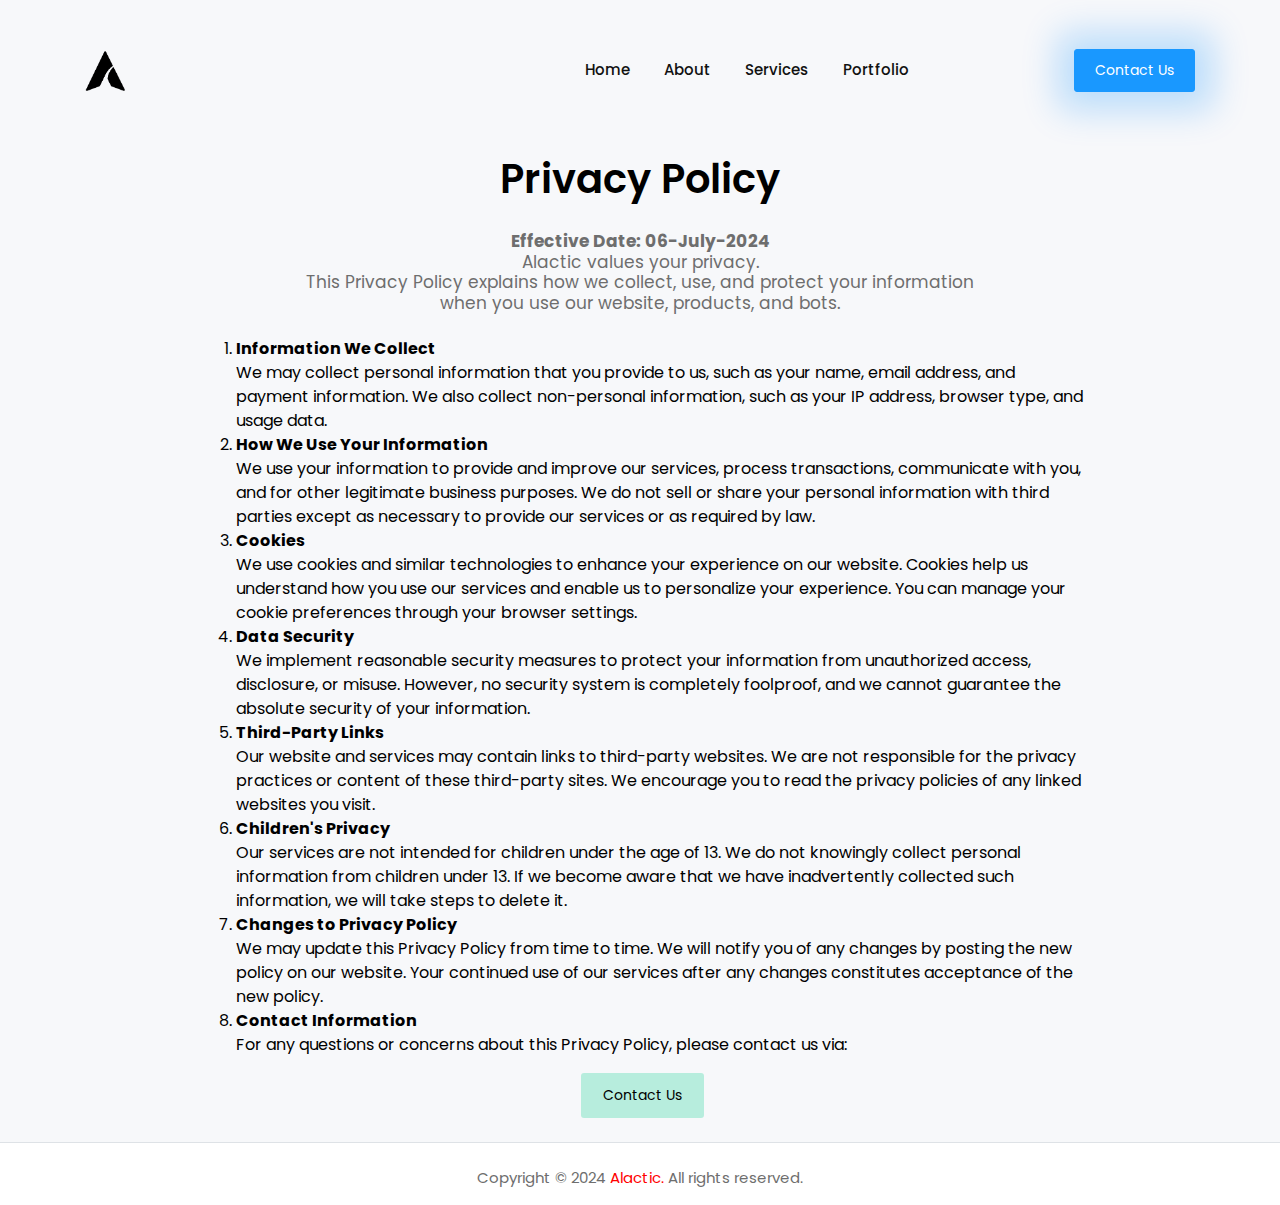
==== privacy.html @ 95f862c3 "Alactic Website" ====
<!DOCTYPE html>
<html lang="en">
<head>
  <title>Alactic</title>
  <meta charset="UTF-8">
  <link rel="shortcut icon" href="images/logo.png" type="image/x-icon">
  <meta name="viewport" content="width=device-width, initial-scale=1.0">
  <meta http-equiv="X-UA-Compatible" content="ie=edge">
  <link rel="stylesheet" href="vendors/owl-carousel/css/owl.carousel.min.css">
  <link rel="stylesheet" href="vendors/owl-carousel/css/owl.theme.default.css">
  <link rel="stylesheet" href="vendors/mdi/css/materialdesignicons.min.css">
  <link rel="stylesheet" href="vendors/aos/css/aos.css">
  <link rel="stylesheet" href="css/style.min.css">
  <link rel="stylesheet" href="css/style.css">
</head>
<body id="body" data-spy="scroll" data-target=".navbar" data-offset="100">
  <header id="header-section">
    <nav class="navbar navbar-expand-lg pl-3 pl-sm-0" id="navbar">
    <div class="container">
      <div class="navbar-brand-wrapper d-flex w-100" style="display: flex; align-items: center;">
        <img src="images/logo-black.png" alt="" height='40'>
        <button class="navbar-toggler ml-auto" type="button" data-toggle="collapse" data-target="#navbarSupportedContent" aria-controls="navbarSupportedContent" aria-expanded="false" aria-label="Toggle navigation">
          <span class="mdi mdi-menu navbar-toggler-icon"></span>
        </button> 
      </div>
      <div class="collapse navbar-collapse navbar-menu-wrapper" id="navbarSupportedContent">
        <ul class="navbar-nav align-items-lg-center align-items-start ml-auto">
          <li class="d-flex align-items-center justify-content-between pl-4 pl-lg-0">
            <div class="navbar-collapse-logo">
              <img src="images/logo-black.png" alt="" height='40'>
            </div>
            <button class="navbar-toggler close-button" type="button" data-toggle="collapse" data-target="#navbarSupportedContent" aria-controls="navbarSupportedContent" aria-expanded="false" aria-label="Toggle navigation">
              <span class="mdi mdi-close navbar-toggler-icon pl-5"></span>
            </button>
          </li>
          <li class="nav-item">
            <a class="nav-link" href="/">Home <span class="sr-only">(current)</span></a>
          </li>
          <li class="nav-item">
            <a class="nav-link" href="/#features-section">About</a>
          </li>
          <li class="nav-item">
            <a class="nav-link" href="/#case-studies-section">Services</a>  
          </li>
          <li class="nav-item">
            <a class="nav-link" href="/#feedback-section">Portfolio</a>
          </li>
          <li class="nav-item btn-contact-us pl-4 pl-lg-0">
            <button class="btn btn-info" data-toggle="modal" data-target="#exampleModal" style="box-shadow: 1px 1px 2.1875rem 1.125rem rgba(0, 140, 255, 0.24);">Contact Us</button>
          </li>
        </ul>
      </div>
    </div> 
    </nav>   
  </header>
  <div class="banner" >
    <div class="container">
      <h1 class="font-weight-semibold">Privacy Policy</h1>
      <h6 class="font-weight-normal text-muted pb-3"> <br> <b> Effective Date: 06-July-2024</b> <br> Alactic values your privacy. <br> This Privacy Policy explains how we collect, use, and protect your information <br> when you use our website, products, and bots.</h6>
      
      <!-- <div data-w-id="cd749424-ea4f-2945-4b81-8ec569011acb" class="section thin-section gradient-bar" style="margin-top: 20px;"></div> -->

      <!-- <section style="display: flex; align-items: center; justify-content: center; padding-top: 12px; padding-bottom: 10px;">
        <div style="border-right: 1px solid black; ; width: 100%; margin: 0;"><h5>Website Developement</h5></div>
        <div style="border-right: 1px solid black; ; width: 100%; margin: 0;"><h5>SEO</h5></div>
        <div style=" width: 100%; margin: 0;"><h5>Hosting</h5></div>
      </section> -->
      
      <!-- <div data-w-id="cd749424-ea4f-2945-4b81-8ec569011acb" class="section thin-section gradient-bar"></div> -->
      <!-- <img src="images/Group171.svg" alt="" class="img-fluid"> -->

      <div style="width: 100%; display: flex; align-items: center; justify-content: center;">

<ol style="width: 80%; text-align: left;">
<li><b>Information We Collect</b><br>
We may collect personal information that you provide to us, such as your name, email address, and payment information. We also collect non-personal information, such as your IP address, browser type, and usage data.

<li><b>How We Use Your Information</b><br>
We use your information to provide and improve our services, process transactions, communicate with you, and for other legitimate business purposes. We do not sell or share your personal information with third parties except as necessary to provide our services or as required by law.

<li><b>Cookies</b><br>
We use cookies and similar technologies to enhance your experience on our website. Cookies help us understand how you use our services and enable us to personalize your experience. You can manage your cookie preferences through your browser settings.

<li><b>Data Security</b><br>
We implement reasonable security measures to protect your information from unauthorized access, disclosure, or misuse. However, no security system is completely foolproof, and we cannot guarantee the absolute security of your information.

<li><b>Third-Party Links</b><br>
Our website and services may contain links to third-party websites. We are not responsible for the privacy practices or content of these third-party sites. We encourage you to read the privacy policies of any linked websites you visit.

<li><b>Children's Privacy</b><br>
Our services are not intended for children under the age of 13. We do not knowingly collect personal information from children under 13. If we become aware that we have inadvertently collected such information, we will take steps to delete it.

<li><b>Changes to Privacy Policy</b><br>
We may update this Privacy Policy from time to time. We will notify you of any changes by posting the new policy on our website. Your continued use of our services after any changes constitutes acceptance of the new policy.

<li><b>Contact Information</b><br>
For any questions or concerns about this Privacy Policy, please contact us via:
</ol>

</div>
<div>
    <a class="btn btn-opacity-success ml-1" style="color: black;"  data-toggle="modal" data-target="#exampleModal" >Contact Us</a>
    <br><br>
  </div>
      
    </div>
    </div>


      <footer class="border-top">
        <p class="text-center text-muted pt-4">Copyright © 2024<a href="https://www.alactic.net/" class="px-1">Alactic.</a>All rights reserved.</p>
      </footer>



      <!-- Modal for Contact - us Button -->
      <div class="modal fade" id="exampleModal" tabindex="-1" role="dialog" aria-labelledby="exampleModalLabel" aria-hidden="true">
        <div class="modal-dialog" role="document">
          <div class="modal-content">
            <div class="modal-header">
              <h4 class="modal-title" id="exampleModalLabel">Contact Us</h4>
              
            </div>
            <div class="modal-body">
              <form
              action="https://formcarry.com/s/w4mtzeBLoi0"
              method="POST">
                <div class="form-group">
                  <label for="Name">Name</label>
                  <input type="text" class="form-control" id="name" name="name" placeholder="Name" required>
                </div>
                <div class="form-group">
                  <label for="Email">Email</label>
                  <input type="email" class="form-control" id="Email-1" placeholder="Email" name="email" required>
                </div>
                <div class="form-group">
                  <label for="Message">Message</label>
                  <textarea class="form-control" id="Message" placeholder="Enter your Message" name="message" required></textarea>
                </div>
                <div class="modal-footer">
                  <button type="button" class="btn btn-light" data-dismiss="modal">Close</button>
                  <button type="submit" class="btn btn-success">Submit</button>
                </div>
                <h5 class="modal-title" id="exampleModelLabel" style="padding-bottom: 30px;">Connect To us Via <a href="https://discord.com/users/673464245031272469"><img width="35" height="35" src="https://img.icons8.com/ios-filled/50/discord-logo.png" alt="discord-logo"/></a></h2>
              </form>
            </div>
            
          </div>
        </div>
      </div>
    </div> 
  </div>
  <script src="vendors/jquery/jquery.min.js"></script>
  <script src="vendors/bootstrap/bootstrap.min.js"></script>
  <script src="vendors/owl-carousel/js/owl.carousel.min.js"></script>
  <script src="vendors/aos/js/aos.js"></script>
  <script src="js/landingpage.js"></script>
</body>
</html>
---- css/style.min.css ----
@import "https://fonts.googleapis.com/css?family=Poppins:400,500,700&display=swap";
/*!
 * Bootstrap v4.3.1 (https://getbootstrap.com/)
 * Copyright 2011-2019 The Bootstrap Authors
 * Copyright 2011-2019 Twitter, Inc.
 * Licensed under MIT (https://github.com/twbs/bootstrap/blob/master/LICENSE)
 */:root{--blue:#007bff;--indigo:#6610f2;--purple:#6f42c1;--pink:#e83e8c;--red:#dc3545;--orange:#fd7e14;--yellow:#ffc107;--green:#28a745;--teal:#20c997;--cyan:#17a2b8;--white:#fff;--gray:#6c757d;--gray-dark:#343a40;--primary:#000637;--secondary:#bbbbf2;--success:#5ed6b3;--info:#1998ff;--warning:#ffad00;--danger:red;--light:#fc7341;--dark:#221e1e;--breakpoint-xs:0;--breakpoint-sm:576px;--breakpoint-md:768px;--breakpoint-lg:992px;--breakpoint-xl:1200px;--font-family-sans-serif:-apple-system,BlinkMacSystemFont,"Segoe UI",Roboto,"Helvetica Neue",Arial,"Noto Sans",sans-serif,"Apple Color Emoji","Segoe UI Emoji","Segoe UI Symbol","Noto Color Emoji";--font-family-monospace:SFMono-Regular,Menlo,Monaco,Consolas,"Liberation Mono","Courier New",monospace}*,:after,:before{box-sizing:border-box}html{font-family:sans-serif;line-height:1.15;-webkit-text-size-adjust:100%;-webkit-tap-highlight-color:rgba(0,0,0,0)}article,aside,figcaption,figure,footer,header,hgroup,main,nav,section{display:block}body{font-family:-apple-system,BlinkMacSystemFont,Segoe UI,Roboto,Helvetica Neue,Arial,Noto Sans,sans-serif,Apple Color Emoji,Segoe UI Emoji,Segoe UI Symbol,Noto Color Emoji;font-size:1rem;font-weight:400;line-height:1.5;color:#212529;text-align:left;background-color:#fff}[tabindex="-1"]:focus{outline:0!important}hr{box-sizing:content-box;height:0;overflow:visible}h1,h2,h3,h4,h5,h6{margin-top:0;margin-bottom:.5rem}p{margin-top:0;margin-bottom:1rem}abbr[data-original-title],abbr[title]{text-decoration:underline;-webkit-text-decoration:underline dotted;text-decoration:underline dotted;cursor:help;border-bottom:0;-webkit-text-decoration-skip-ink:none;text-decoration-skip-ink:none}address{font-style:normal;line-height:inherit}address,dl,ol,ul{margin-bottom:1rem}dl,ol,ul{margin-top:0}ol ol,ol ul,ul ol,ul ul{margin-bottom:0}dt{font-weight:700}dd{margin-bottom:.5rem;margin-left:0}blockquote{margin:0 0 1rem}b,strong{font-weight:bolder}small{font-size:80%}sub,sup{position:relative;font-size:75%;line-height:0;vertical-align:baseline}sub{bottom:-.25em}sup{top:-.5em}a{color:#000637;text-decoration:none;background-color:transparent}a:hover{color:#000;text-decoration:underline}a:not([href]):not([tabindex]),a:not([href]):not([tabindex]):focus,a:not([href]):not([tabindex]):hover{color:inherit;text-decoration:none}a:not([href]):not([tabindex]):focus{outline:0}code,kbd,pre,samp{font-family:SFMono-Regular,Menlo,Monaco,Consolas,Liberation Mono,Courier New,monospace;font-size:1em}pre{margin-top:0;margin-bottom:1rem;overflow:auto}figure{margin:0 0 1rem}img{border-style:none}img,svg{vertical-align:middle}svg{overflow:hidden}table{border-collapse:collapse}caption{padding-top:.75rem;padding-bottom:.75rem;color:#6e6e6e;text-align:left;caption-side:bottom}th{text-align:inherit}label{display:inline-block;margin-bottom:.5rem}button{border-radius:0}button:focus{outline:1px dotted;outline:5px auto -webkit-focus-ring-color}button,input,optgroup,select,textarea{margin:0;font-family:inherit;font-size:inherit;line-height:inherit}button,input{overflow:visible}button,select{text-transform:none}select{word-wrap:normal}[type=button],[type=reset],[type=submit],button{-webkit-appearance:button}[type=button]:not(:disabled),[type=reset]:not(:disabled),[type=submit]:not(:disabled),button:not(:disabled){cursor:pointer}[type=button]::-moz-focus-inner,[type=reset]::-moz-focus-inner,[type=submit]::-moz-focus-inner,button::-moz-focus-inner{padding:0;border-style:none}input[type=checkbox],input[type=radio]{box-sizing:border-box;padding:0}input[type=date],input[type=datetime-local],input[type=month],input[type=time]{-webkit-appearance:listbox}textarea{overflow:auto;resize:vertical}fieldset{min-width:0;padding:0;margin:0;border:0}legend{display:block;width:100%;max-width:100%;padding:0;margin-bottom:.5rem;font-size:1.5rem;line-height:inherit;color:inherit;white-space:normal}progress{vertical-align:baseline}[type=number]::-webkit-inner-spin-button,[type=number]::-webkit-outer-spin-button{height:auto}[type=search]{outline-offset:-2px;-webkit-appearance:none}[type=search]::-webkit-search-decoration{-webkit-appearance:none}::-webkit-file-upload-button{font:inherit;-webkit-appearance:button}output{display:inline-block}summary{display:list-item;cursor:pointer}template{display:none}[hidden]{display:none!important}.h1,.h2,.h3,.h4,.h5,.h6,h1,h2,h3,h4,h5,h6{margin-bottom:.5rem;font-weight:500;line-height:1.2}.h1,h1{font-size:2.5rem}.h2,h2{font-size:2rem}.h3,h3{font-size:1.75rem}.h4,h4{font-size:1.5rem}.h5,h5{font-size:1.25rem}.h6,h6{font-size:1rem}.lead{font-size:1.25rem;font-weight:300}.display-1{font-size:6rem}.display-1,.display-2{font-weight:300;line-height:1.2}.display-2{font-size:5.5rem}.display-3{font-size:4.5rem}.display-3,.display-4{font-weight:300;line-height:1.2}.display-4{font-size:3.5rem}hr{margin-top:1rem;margin-bottom:1rem;border:0;border-top:1px solid rgba(0,0,0,.1)}.small,small{font-size:80%;font-weight:400}.mark,mark{padding:.2em;background-color:#fcf8e3}.list-inline,.list-unstyled{padding-left:0;list-style:none}.list-inline-item{display:inline-block}.list-inline-item:not(:last-child){margin-right:.5rem}.initialism{font-size:90%;text-transform:uppercase}.blockquote{margin-bottom:1rem;font-size:1.25rem}.blockquote-footer{display:block;font-size:80%;color:#6c757d}.blockquote-footer:before{content:"\2014\00A0"}.img-fluid,.img-thumbnail{max-width:100%;height:auto}.img-thumbnail{padding:.25rem;background-color:#fff;border:1px solid #dee2e6;border-radius:.25rem}.figure{display:inline-block}.figure-img{margin-bottom:.5rem;line-height:1}.figure-caption{font-size:90%;color:#6c757d}code{font-size:87.5%;color:#e83e8c;word-break:break-word}a>code{color:inherit}kbd{padding:.2rem .4rem;font-size:87.5%;color:#fff;background-color:#212529;border-radius:.2rem}kbd kbd{padding:0;font-size:100%;font-weight:700}pre{display:block;font-size:87.5%;color:#212529}pre code{font-size:inherit;color:inherit;word-break:normal}.pre-scrollable{max-height:340px;overflow-y:scroll}.container{width:100%;padding-right:15px;padding-left:15px;margin-right:auto;margin-left:auto}@media (min-width:576px){.container{max-width:540px}}@media (min-width:768px){.container{max-width:720px}}@media (min-width:992px){.container{max-width:960px}}@media (min-width:1200px){.container{max-width:1140px}}.container-fluid{width:100%;padding-right:15px;padding-left:15px;margin-right:auto;margin-left:auto}.row{display:flex;flex-wrap:wrap;margin-right:-15px;margin-left:-15px}.no-gutters{margin-right:0;margin-left:0}.no-gutters>.col,.no-gutters>[class*=col-]{padding-right:0;padding-left:0}.col,.col-1,.col-2,.col-3,.col-4,.col-5,.col-6,.col-7,.col-8,.col-9,.col-10,.col-11,.col-12,.col-auto,.col-lg,.col-lg-1,.col-lg-2,.col-lg-3,.col-lg-4,.col-lg-5,.col-lg-6,.col-lg-7,.col-lg-8,.col-lg-9,.col-lg-10,.col-lg-11,.col-lg-12,.col-lg-auto,.col-md,.col-md-1,.col-md-2,.col-md-3,.col-md-4,.col-md-5,.col-md-6,.col-md-7,.col-md-8,.col-md-9,.col-md-10,.col-md-11,.col-md-12,.col-md-auto,.col-sm,.col-sm-1,.col-sm-2,.col-sm-3,.col-sm-4,.col-sm-5,.col-sm-6,.col-sm-7,.col-sm-8,.col-sm-9,.col-sm-10,.col-sm-11,.col-sm-12,.col-sm-auto,.col-xl,.col-xl-1,.col-xl-2,.col-xl-3,.col-xl-4,.col-xl-5,.col-xl-6,.col-xl-7,.col-xl-8,.col-xl-9,.col-xl-10,.col-xl-11,.col-xl-12,.col-xl-auto{position:relative;width:100%;padding-right:15px;padding-left:15px}.col{flex-basis:0;flex-grow:1;max-width:100%}.col-auto{flex:0 0 auto;width:auto;max-width:100%}.col-1{flex:0 0 8.33333%;max-width:8.33333%}.col-2{flex:0 0 16.66667%;max-width:16.66667%}.col-3{flex:0 0 25%;max-width:25%}.col-4{flex:0 0 33.33333%;max-width:33.33333%}.col-5{flex:0 0 41.66667%;max-width:41.66667%}.col-6{flex:0 0 50%;max-width:50%}.col-7{flex:0 0 58.33333%;max-width:58.33333%}.col-8{flex:0 0 66.66667%;max-width:66.66667%}.col-9{flex:0 0 75%;max-width:75%}.col-10{flex:0 0 83.33333%;max-width:83.33333%}.col-11{flex:0 0 91.66667%;max-width:91.66667%}.col-12{flex:0 0 100%;max-width:100%}.order-first{order:-1}.order-last{order:13}.order-0{order:0}.order-1{order:1}.order-2{order:2}.order-3{order:3}.order-4{order:4}.order-5{order:5}.order-6{order:6}.order-7{order:7}.order-8{order:8}.order-9{order:9}.order-10{order:10}.order-11{order:11}.order-12{order:12}.offset-1{margin-left:8.33333%}.offset-2{margin-left:16.66667%}.offset-3{margin-left:25%}.offset-4{margin-left:33.33333%}.offset-5{margin-left:41.66667%}.offset-6{margin-left:50%}.offset-7{margin-left:58.33333%}.offset-8{margin-left:66.66667%}.offset-9{margin-left:75%}.offset-10{margin-left:83.33333%}.offset-11{margin-left:91.66667%}@media (min-width:576px){.col-sm{flex-basis:0;flex-grow:1;max-width:100%}.col-sm-auto{flex:0 0 auto;width:auto;max-width:100%}.col-sm-1{flex:0 0 8.33333%;max-width:8.33333%}.col-sm-2{flex:0 0 16.66667%;max-width:16.66667%}.col-sm-3{flex:0 0 25%;max-width:25%}.col-sm-4{flex:0 0 33.33333%;max-width:33.33333%}.col-sm-5{flex:0 0 41.66667%;max-width:41.66667%}.col-sm-6{flex:0 0 50%;max-width:50%}.col-sm-7{flex:0 0 58.33333%;max-width:58.33333%}.col-sm-8{flex:0 0 66.66667%;max-width:66.66667%}.col-sm-9{flex:0 0 75%;max-width:75%}.col-sm-10{flex:0 0 83.33333%;max-width:83.33333%}.col-sm-11{flex:0 0 91.66667%;max-width:91.66667%}.col-sm-12{flex:0 0 100%;max-width:100%}.order-sm-first{order:-1}.order-sm-last{order:13}.order-sm-0{order:0}.order-sm-1{order:1}.order-sm-2{order:2}.order-sm-3{order:3}.order-sm-4{order:4}.order-sm-5{order:5}.order-sm-6{order:6}.order-sm-7{order:7}.order-sm-8{order:8}.order-sm-9{order:9}.order-sm-10{order:10}.order-sm-11{order:11}.order-sm-12{order:12}.offset-sm-0{margin-left:0}.offset-sm-1{margin-left:8.33333%}.offset-sm-2{margin-left:16.66667%}.offset-sm-3{margin-left:25%}.offset-sm-4{margin-left:33.33333%}.offset-sm-5{margin-left:41.66667%}.offset-sm-6{margin-left:50%}.offset-sm-7{margin-left:58.33333%}.offset-sm-8{margin-left:66.66667%}.offset-sm-9{margin-left:75%}.offset-sm-10{margin-left:83.33333%}.offset-sm-11{margin-left:91.66667%}}@media (min-width:768px){.col-md{flex-basis:0;flex-grow:1;max-width:100%}.col-md-auto{flex:0 0 auto;width:auto;max-width:100%}.col-md-1{flex:0 0 8.33333%;max-width:8.33333%}.col-md-2{flex:0 0 16.66667%;max-width:16.66667%}.col-md-3{flex:0 0 25%;max-width:25%}.col-md-4{flex:0 0 33.33333%;max-width:33.33333%}.col-md-5{flex:0 0 41.66667%;max-width:41.66667%}.col-md-6{flex:0 0 50%;max-width:50%}.col-md-7{flex:0 0 58.33333%;max-width:58.33333%}.col-md-8{flex:0 0 66.66667%;max-width:66.66667%}.col-md-9{flex:0 0 75%;max-width:75%}.col-md-10{flex:0 0 83.33333%;max-width:83.33333%}.col-md-11{flex:0 0 91.66667%;max-width:91.66667%}.col-md-12{flex:0 0 100%;max-width:100%}.order-md-first{order:-1}.order-md-last{order:13}.order-md-0{order:0}.order-md-1{order:1}.order-md-2{order:2}.order-md-3{order:3}.order-md-4{order:4}.order-md-5{order:5}.order-md-6{order:6}.order-md-7{order:7}.order-md-8{order:8}.order-md-9{order:9}.order-md-10{order:10}.order-md-11{order:11}.order-md-12{order:12}.offset-md-0{margin-left:0}.offset-md-1{margin-left:8.33333%}.offset-md-2{margin-left:16.66667%}.offset-md-3{margin-left:25%}.offset-md-4{margin-left:33.33333%}.offset-md-5{margin-left:41.66667%}.offset-md-6{margin-left:50%}.offset-md-7{margin-left:58.33333%}.offset-md-8{margin-left:66.66667%}.offset-md-9{margin-left:75%}.offset-md-10{margin-left:83.33333%}.offset-md-11{margin-left:91.66667%}}@media (min-width:992px){.col-lg{flex-basis:0;flex-grow:1;max-width:100%}.col-lg-auto{flex:0 0 auto;width:auto;max-width:100%}.col-lg-1{flex:0 0 8.33333%;max-width:8.33333%}.col-lg-2{flex:0 0 16.66667%;max-width:16.66667%}.col-lg-3{flex:0 0 25%;max-width:25%}.col-lg-4{flex:0 0 33.33333%;max-width:33.33333%}.col-lg-5{flex:0 0 41.66667%;max-width:41.66667%}.col-lg-6{flex:0 0 50%;max-width:50%}.col-lg-7{flex:0 0 58.33333%;max-width:58.33333%}.col-lg-8{flex:0 0 66.66667%;max-width:66.66667%}.col-lg-9{flex:0 0 75%;max-width:75%}.col-lg-10{flex:0 0 83.33333%;max-width:83.33333%}.col-lg-11{flex:0 0 91.66667%;max-width:91.66667%}.col-lg-12{flex:0 0 100%;max-width:100%}.order-lg-first{order:-1}.order-lg-last{order:13}.order-lg-0{order:0}.order-lg-1{order:1}.order-lg-2{order:2}.order-lg-3{order:3}.order-lg-4{order:4}.order-lg-5{order:5}.order-lg-6{order:6}.order-lg-7{order:7}.order-lg-8{order:8}.order-lg-9{order:9}.order-lg-10{order:10}.order-lg-11{order:11}.order-lg-12{order:12}.offset-lg-0{margin-left:0}.offset-lg-1{margin-left:8.33333%}.offset-lg-2{margin-left:16.66667%}.offset-lg-3{margin-left:25%}.offset-lg-4{margin-left:33.33333%}.offset-lg-5{margin-left:41.66667%}.offset-lg-6{margin-left:50%}.offset-lg-7{margin-left:58.33333%}.offset-lg-8{margin-left:66.66667%}.offset-lg-9{margin-left:75%}.offset-lg-10{margin-left:83.33333%}.offset-lg-11{margin-left:91.66667%}}@media (min-width:1200px){.col-xl{flex-basis:0;flex-grow:1;max-width:100%}.col-xl-auto{flex:0 0 auto;width:auto;max-width:100%}.col-xl-1{flex:0 0 8.33333%;max-width:8.33333%}.col-xl-2{flex:0 0 16.66667%;max-width:16.66667%}.col-xl-3{flex:0 0 25%;max-width:25%}.col-xl-4{flex:0 0 33.33333%;max-width:33.33333%}.col-xl-5{flex:0 0 41.66667%;max-width:41.66667%}.col-xl-6{flex:0 0 50%;max-width:50%}.col-xl-7{flex:0 0 58.33333%;max-width:58.33333%}.col-xl-8{flex:0 0 66.66667%;max-width:66.66667%}.col-xl-9{flex:0 0 75%;max-width:75%}.col-xl-10{flex:0 0 83.33333%;max-width:83.33333%}.col-xl-11{flex:0 0 91.66667%;max-width:91.66667%}.col-xl-12{flex:0 0 100%;max-width:100%}.order-xl-first{order:-1}.order-xl-last{order:13}.order-xl-0{order:0}.order-xl-1{order:1}.order-xl-2{order:2}.order-xl-3{order:3}.order-xl-4{order:4}.order-xl-5{order:5}.order-xl-6{order:6}.order-xl-7{order:7}.order-xl-8{order:8}.order-xl-9{order:9}.order-xl-10{order:10}.order-xl-11{order:11}.order-xl-12{order:12}.offset-xl-0{margin-left:0}.offset-xl-1{margin-left:8.33333%}.offset-xl-2{margin-left:16.66667%}.offset-xl-3{margin-left:25%}.offset-xl-4{margin-left:33.33333%}.offset-xl-5{margin-left:41.66667%}.offset-xl-6{margin-left:50%}.offset-xl-7{margin-left:58.33333%}.offset-xl-8{margin-left:66.66667%}.offset-xl-9{margin-left:75%}.offset-xl-10{margin-left:83.33333%}.offset-xl-11{margin-left:91.66667%}}.table{width:100%;margin-bottom:1rem;color:#212529}.table td,.table th{padding:.75rem;vertical-align:top;border-top:1px solid #dee2e6}.table thead th{vertical-align:bottom;border-bottom:2px solid #dee2e6}.table tbody+tbody{border-top:2px solid #dee2e6}.table-sm td,.table-sm th{padding:.3rem}.table-bordered,.table-bordered td,.table-bordered th{border:1px solid #dee2e6}.table-bordered thead td,.table-bordered thead th{border-bottom-width:2px}.table-borderless tbody+tbody,.table-borderless td,.table-borderless th,.table-borderless thead th{border:0}.table-striped tbody tr:nth-of-type(odd){background-color:rgba(0,0,0,.05)}.table-hover tbody tr:hover{color:#212529;background-color:rgba(0,0,0,.075)}.table-primary,.table-primary>td,.table-primary>th{background-color:#b8b9c7}.table-primary tbody+tbody,.table-primary td,.table-primary th,.table-primary thead th{border-color:#7a7e97}.table-hover .table-primary:hover,.table-hover .table-primary:hover>td,.table-hover .table-primary:hover>th{background-color:#aaabbc}.table-secondary,.table-secondary>td,.table-secondary>th{background-color:#ececfb}.table-secondary tbody+tbody,.table-secondary td,.table-secondary th,.table-secondary thead th{border-color:#dcdcf8}.table-hover .table-secondary:hover,.table-hover .table-secondary:hover>td,.table-hover .table-secondary:hover>th{background-color:#d7d7f7}.table-success,.table-success>td,.table-success>th{background-color:#d2f4ea}.table-success tbody+tbody,.table-success td,.table-success th,.table-success thead th{border-color:#abead7}.table-hover .table-success:hover,.table-hover .table-success:hover>td,.table-hover .table-success:hover>th{background-color:#beefe0}.table-info,.table-info>td,.table-info>th{background-color:#bfe2ff}.table-info tbody+tbody,.table-info td,.table-info th,.table-info thead th{border-color:#87c9ff}.table-hover .table-info:hover,.table-hover .table-info:hover>td,.table-hover .table-info:hover>th{background-color:#a6d6ff}.table-warning,.table-warning>td,.table-warning>th{background-color:#ffe8b8}.table-warning tbody+tbody,.table-warning td,.table-warning th,.table-warning thead th{border-color:#ffd47a}.table-hover .table-warning:hover,.table-hover .table-warning:hover>td,.table-hover .table-warning:hover>th{background-color:#ffe09f}.table-danger,.table-danger>td,.table-danger>th{background-color:#ffb8b8}.table-danger tbody+tbody,.table-danger td,.table-danger th,.table-danger thead th{border-color:#ff7a7a}.table-hover .table-danger:hover,.table-hover .table-danger:hover>td,.table-hover .table-danger:hover>th{background-color:#ff9f9f}.table-light,.table-light>td,.table-light>th{background-color:#fed8ca}.table-light tbody+tbody,.table-light td,.table-light th,.table-light thead th{border-color:#fdb69c}.table-hover .table-light:hover,.table-hover .table-light:hover>td,.table-hover .table-light:hover>th{background-color:#fec6b1}.table-dark,.table-dark>td,.table-dark>th{background-color:#c1c0c0}.table-dark tbody+tbody,.table-dark td,.table-dark th,.table-dark thead th{border-color:#8c8a8a}.table-hover .table-dark:hover,.table-hover .table-dark:hover>td,.table-hover .table-dark:hover>th{background-color:#b4b3b3}.table-active,.table-active>td,.table-active>th,.table-hover .table-active:hover,.table-hover .table-active:hover>td,.table-hover .table-active:hover>th{background-color:rgba(0,0,0,.075)}.table .thead-dark th{color:#fff;background-color:#343a40;border-color:#454d55}.table .thead-light th{color:#495057;background-color:#e9ecef;border-color:#dee2e6}.table-dark{color:#fff;background-color:#343a40}.table-dark td,.table-dark th,.table-dark thead th{border-color:#454d55}.table-dark.table-bordered{border:0}.table-dark.table-striped tbody tr:nth-of-type(odd){background-color:hsla(0,0%,100%,.05)}.table-dark.table-hover tbody tr:hover{color:#fff;background-color:hsla(0,0%,100%,.075)}@media (max-width:575.98px){.table-responsive-sm{display:block;width:100%;overflow-x:auto;-webkit-overflow-scrolling:touch}.table-responsive-sm>.table-bordered{border:0}}@media (max-width:767.98px){.table-responsive-md{display:block;width:100%;overflow-x:auto;-webkit-overflow-scrolling:touch}.table-responsive-md>.table-bordered{border:0}}@media (max-width:991.98px){.table-responsive-lg{display:block;width:100%;overflow-x:auto;-webkit-overflow-scrolling:touch}.table-responsive-lg>.table-bordered{border:0}}@media (max-width:1199.98px){.table-responsive-xl{display:block;width:100%;overflow-x:auto;-webkit-overflow-scrolling:touch}.table-responsive-xl>.table-bordered{border:0}}.table-responsive{display:block;width:100%;overflow-x:auto;-webkit-overflow-scrolling:touch}.table-responsive>.table-bordered{border:0}.form-control{display:block;width:100%;height:calc(1.5em + .75rem + 2px);padding:.375rem .75rem;font-size:1rem;font-weight:400;line-height:1.5;color:#495057;background-color:#fff;background-clip:padding-box;border:1px solid #ced4da;border-radius:.25rem;transition:border-color .15s ease-in-out,box-shadow .15s ease-in-out}@media (prefers-reduced-motion:reduce){.form-control{transition:none}}.form-control::-ms-expand{background-color:transparent;border:0}.form-control:focus{color:#495057;background-color:#fff;border-color:#0014b7;outline:0;box-shadow:0 0 0 .2rem rgba(0,6,55,.25)}.form-control::-webkit-input-placeholder{color:#6c757d;opacity:1}.form-control::-moz-placeholder{color:#6c757d;opacity:1}.form-control:-ms-input-placeholder{color:#6c757d;opacity:1}.form-control::-ms-input-placeholder{color:#6c757d;opacity:1}.form-control::placeholder{color:#6c757d;opacity:1}.form-control:disabled,.form-control[readonly]{background-color:#e9ecef;opacity:1}select.form-control:focus::-ms-value{color:#495057;background-color:#fff}.form-control-file,.form-control-range{display:block;width:100%}.col-form-label{padding-top:calc(.375rem + 1px);padding-bottom:calc(.375rem + 1px);margin-bottom:0;font-size:inherit;line-height:1.5}.col-form-label-lg{padding-top:calc(.5rem + 1px);padding-bottom:calc(.5rem + 1px);font-size:1.25rem;line-height:1.5}.col-form-label-sm{padding-top:calc(.25rem + 1px);padding-bottom:calc(.25rem + 1px);font-size:.875rem;line-height:1.5}.form-control-plaintext{display:block;width:100%;padding-top:.375rem;padding-bottom:.375rem;margin-bottom:0;line-height:1.5;color:#212529;background-color:transparent;border:solid transparent;border-width:1px 0}.form-control-plaintext.form-control-lg,.form-control-plaintext.form-control-sm{padding-right:0;padding-left:0}.form-control-sm{height:calc(1.5em + .5rem + 2px);padding:.25rem .5rem;font-size:.875rem;line-height:1.5;border-radius:.2rem}.form-control-lg{height:calc(1.5em + 1rem + 2px);padding:.5rem 1rem;font-size:1.25rem;line-height:1.5;border-radius:.3rem}select.form-control[multiple],select.form-control[size],textarea.form-control{height:auto}.form-group{margin-bottom:1rem}.form-text{display:block;margin-top:.25rem}.form-row{display:flex;flex-wrap:wrap;margin-right:-5px;margin-left:-5px}.form-row>.col,.form-row>[class*=col-]{padding-right:5px;padding-left:5px}.form-check{position:relative;display:block;padding-left:1.25rem}.form-check-input{position:absolute;margin-top:.3rem;margin-left:-1.25rem}.form-check-input:disabled~.form-check-label{color:#6e6e6e}.form-check-label{margin-bottom:0}.form-check-inline{display:inline-flex;align-items:center;padding-left:0;margin-right:.75rem}.form-check-inline .form-check-input{position:static;margin-top:0;margin-right:.3125rem;margin-left:0}.valid-feedback{display:none;width:100%;margin-top:.25rem;font-size:80%;color:#5ed6b3}.valid-tooltip{position:absolute;top:100%;z-index:5;display:none;max-width:100%;padding:.25rem .5rem;margin-top:.1rem;font-size:.875rem;line-height:1.5;color:#212529;background-color:rgba(94,214,179,.9);border-radius:.25rem}.form-control.is-valid,.was-validated .form-control:valid{border-color:#5ed6b3;padding-right:calc(1.5em + .75rem);background-image:url("data:image/svg+xml;charset=utf-8,%3Csvg xmlns='http://www.w3.org/2000/svg' viewBox='0 0 8 8'%3E%3Cpath fill='%235ed6b3' d='M2.3 6.73L.6 4.53c-.4-1.04.46-1.4 1.1-.8l1.1 1.4 3.4-3.8c.6-.63 1.6-.27 1.2.7l-4 4.6c-.43.5-.8.4-1.1.1z'/%3E%3C/svg%3E");background-repeat:no-repeat;background-position:100% calc(.375em + .1875rem);background-size:calc(.75em + .375rem) calc(.75em + .375rem)}.form-control.is-valid:focus,.was-validated .form-control:valid:focus{border-color:#5ed6b3;box-shadow:0 0 0 .2rem rgba(94,214,179,.25)}.form-control.is-valid~.valid-feedback,.form-control.is-valid~.valid-tooltip,.was-validated .form-control:valid~.valid-feedback,.was-validated .form-control:valid~.valid-tooltip{display:block}.was-validated textarea.form-control:valid,textarea.form-control.is-valid{padding-right:calc(1.5em + .75rem);background-position:top calc(.375em + .1875rem) right calc(.375em + .1875rem)}.custom-select.is-valid,.was-validated .custom-select:valid{border-color:#5ed6b3;padding-right:calc((3em + 2.25rem)/4 + 1.75rem);background:url("data:image/svg+xml;charset=utf-8,%3Csvg xmlns='http://www.w3.org/2000/svg' viewBox='0 0 4 5'%3E%3Cpath fill='%23343a40' d='M2 0L0 2h4zm0 5L0 3h4z'/%3E%3C/svg%3E") no-repeat right .75rem center/8px 10px,url("data:image/svg+xml;charset=utf-8,%3Csvg xmlns='http://www.w3.org/2000/svg' viewBox='0 0 8 8'%3E%3Cpath fill='%235ed6b3' d='M2.3 6.73L.6 4.53c-.4-1.04.46-1.4 1.1-.8l1.1 1.4 3.4-3.8c.6-.63 1.6-.27 1.2.7l-4 4.6c-.43.5-.8.4-1.1.1z'/%3E%3C/svg%3E") #fff no-repeat center right 1.75rem/calc(.75em + .375rem) calc(.75em + .375rem)}.custom-select.is-valid:focus,.was-validated .custom-select:valid:focus{border-color:#5ed6b3;box-shadow:0 0 0 .2rem rgba(94,214,179,.25)}.custom-select.is-valid~.valid-feedback,.custom-select.is-valid~.valid-tooltip,.form-control-file.is-valid~.valid-feedback,.form-control-file.is-valid~.valid-tooltip,.was-validated .custom-select:valid~.valid-feedback,.was-validated .custom-select:valid~.valid-tooltip,.was-validated .form-control-file:valid~.valid-feedback,.was-validated .form-control-file:valid~.valid-tooltip{display:block}.form-check-input.is-valid~.form-check-label,.was-validated .form-check-input:valid~.form-check-label{color:#5ed6b3}.form-check-input.is-valid~.valid-feedback,.form-check-input.is-valid~.valid-tooltip,.was-validated .form-check-input:valid~.valid-feedback,.was-validated .form-check-input:valid~.valid-tooltip{display:block}.custom-control-input.is-valid~.custom-control-label,.was-validated .custom-control-input:valid~.custom-control-label{color:#5ed6b3}.custom-control-input.is-valid~.custom-control-label:before,.was-validated .custom-control-input:valid~.custom-control-label:before{border-color:#5ed6b3}.custom-control-input.is-valid~.valid-feedback,.custom-control-input.is-valid~.valid-tooltip,.was-validated .custom-control-input:valid~.valid-feedback,.was-validated .custom-control-input:valid~.valid-tooltip{display:block}.custom-control-input.is-valid:checked~.custom-control-label:before,.was-validated .custom-control-input:valid:checked~.custom-control-label:before{border-color:#87e0c6;background-color:#87e0c6}.custom-control-input.is-valid:focus~.custom-control-label:before,.was-validated .custom-control-input:valid:focus~.custom-control-label:before{box-shadow:0 0 0 .2rem rgba(94,214,179,.25)}.custom-control-input.is-valid:focus:not(:checked)~.custom-control-label:before,.custom-file-input.is-valid~.custom-file-label,.was-validated .custom-control-input:valid:focus:not(:checked)~.custom-control-label:before,.was-validated .custom-file-input:valid~.custom-file-label{border-color:#5ed6b3}.custom-file-input.is-valid~.valid-feedback,.custom-file-input.is-valid~.valid-tooltip,.was-validated .custom-file-input:valid~.valid-feedback,.was-validated .custom-file-input:valid~.valid-tooltip{display:block}.custom-file-input.is-valid:focus~.custom-file-label,.was-validated .custom-file-input:valid:focus~.custom-file-label{border-color:#5ed6b3;box-shadow:0 0 0 .2rem rgba(94,214,179,.25)}.invalid-feedback{display:none;width:100%;margin-top:.25rem;font-size:80%;color:red}.invalid-tooltip{position:absolute;top:100%;z-index:5;display:none;max-width:100%;padding:.25rem .5rem;margin-top:.1rem;font-size:.875rem;line-height:1.5;color:#fff;background-color:rgba(255,0,0,.9);border-radius:.25rem}.form-control.is-invalid,.was-validated .form-control:invalid{border-color:red;padding-right:calc(1.5em + .75rem);background-image:url("data:image/svg+xml;charset=utf-8,%3Csvg xmlns='http://www.w3.org/2000/svg' fill='red' viewBox='-2 -2 7 7'%3E%3Cpath stroke='red' d='M0 0l3 3m0-3L0 3'/%3E%3Ccircle r='.5'/%3E%3Ccircle cx='3' r='.5'/%3E%3Ccircle cy='3' r='.5'/%3E%3Ccircle cx='3' cy='3' r='.5'/%3E%3C/svg%3E");background-repeat:no-repeat;background-position:100% calc(.375em + .1875rem);background-size:calc(.75em + .375rem) calc(.75em + .375rem)}.form-control.is-invalid:focus,.was-validated .form-control:invalid:focus{border-color:red;box-shadow:0 0 0 .2rem rgba(255,0,0,.25)}.form-control.is-invalid~.invalid-feedback,.form-control.is-invalid~.invalid-tooltip,.was-validated .form-control:invalid~.invalid-feedback,.was-validated .form-control:invalid~.invalid-tooltip{display:block}.was-validated textarea.form-control:invalid,textarea.form-control.is-invalid{padding-right:calc(1.5em + .75rem);background-position:top calc(.375em + .1875rem) right calc(.375em + .1875rem)}.custom-select.is-invalid,.was-validated .custom-select:invalid{border-color:red;padding-right:calc((3em + 2.25rem)/4 + 1.75rem);background:url("data:image/svg+xml;charset=utf-8,%3Csvg xmlns='http://www.w3.org/2000/svg' viewBox='0 0 4 5'%3E%3Cpath fill='%23343a40' d='M2 0L0 2h4zm0 5L0 3h4z'/%3E%3C/svg%3E") no-repeat right .75rem center/8px 10px,url("data:image/svg+xml;charset=utf-8,%3Csvg xmlns='http://www.w3.org/2000/svg' fill='red' viewBox='-2 -2 7 7'%3E%3Cpath stroke='red' d='M0 0l3 3m0-3L0 3'/%3E%3Ccircle r='.5'/%3E%3Ccircle cx='3' r='.5'/%3E%3Ccircle cy='3' r='.5'/%3E%3Ccircle cx='3' cy='3' r='.5'/%3E%3C/svg%3E") #fff no-repeat center right 1.75rem/calc(.75em + .375rem) calc(.75em + .375rem)}.custom-select.is-invalid:focus,.was-validated .custom-select:invalid:focus{border-color:red;box-shadow:0 0 0 .2rem rgba(255,0,0,.25)}.custom-select.is-invalid~.invalid-feedback,.custom-select.is-invalid~.invalid-tooltip,.form-control-file.is-invalid~.invalid-feedback,.form-control-file.is-invalid~.invalid-tooltip,.was-validated .custom-select:invalid~.invalid-feedback,.was-validated .custom-select:invalid~.invalid-tooltip,.was-validated .form-control-file:invalid~.invalid-feedback,.was-validated .form-control-file:invalid~.invalid-tooltip{display:block}.form-check-input.is-invalid~.form-check-label,.was-validated .form-check-input:invalid~.form-check-label{color:red}.form-check-input.is-invalid~.invalid-feedback,.form-check-input.is-invalid~.invalid-tooltip,.was-validated .form-check-input:invalid~.invalid-feedback,.was-validated .form-check-input:invalid~.invalid-tooltip{display:block}.custom-control-input.is-invalid~.custom-control-label,.was-validated .custom-control-input:invalid~.custom-control-label{color:red}.custom-control-input.is-invalid~.custom-control-label:before,.was-validated .custom-control-input:invalid~.custom-control-label:before{border-color:red}.custom-control-input.is-invalid~.invalid-feedback,.custom-control-input.is-invalid~.invalid-tooltip,.was-validated .custom-control-input:invalid~.invalid-feedback,.was-validated .custom-control-input:invalid~.invalid-tooltip{display:block}.custom-control-input.is-invalid:checked~.custom-control-label:before,.was-validated .custom-control-input:invalid:checked~.custom-control-label:before{border-color:#f33;background-color:#f33}.custom-control-input.is-invalid:focus~.custom-control-label:before,.was-validated .custom-control-input:invalid:focus~.custom-control-label:before{box-shadow:0 0 0 .2rem rgba(255,0,0,.25)}.custom-control-input.is-invalid:focus:not(:checked)~.custom-control-label:before,.custom-file-input.is-invalid~.custom-file-label,.was-validated .custom-control-input:invalid:focus:not(:checked)~.custom-control-label:before,.was-validated .custom-file-input:invalid~.custom-file-label{border-color:red}.custom-file-input.is-invalid~.invalid-feedback,.custom-file-input.is-invalid~.invalid-tooltip,.was-validated .custom-file-input:invalid~.invalid-feedback,.was-validated .custom-file-input:invalid~.invalid-tooltip{display:block}.custom-file-input.is-invalid:focus~.custom-file-label,.was-validated .custom-file-input:invalid:focus~.custom-file-label{border-color:red;box-shadow:0 0 0 .2rem rgba(255,0,0,.25)}.form-inline{display:flex;flex-flow:row wrap;align-items:center}.form-inline .form-check{width:100%}@media (min-width:576px){.form-inline label{justify-content:center}.form-inline .form-group,.form-inline label{display:flex;align-items:center;margin-bottom:0}.form-inline .form-group{flex:0 0 auto;flex-flow:row wrap}.form-inline .form-control{display:inline-block;width:auto;vertical-align:middle}.form-inline .form-control-plaintext{display:inline-block}.form-inline .custom-select,.form-inline .input-group{width:auto}.form-inline .form-check{display:flex;align-items:center;justify-content:center;width:auto;padding-left:0}.form-inline .form-check-input{position:relative;flex-shrink:0;margin-top:0;margin-right:.25rem;margin-left:0}.form-inline .custom-control{align-items:center;justify-content:center}.form-inline .custom-control-label{margin-bottom:0}}.btn{display:inline-block;font-weight:400;color:#212529;text-align:center;vertical-align:middle;-webkit-user-select:none;-moz-user-select:none;-ms-user-select:none;user-select:none;background-color:transparent;border:1px solid transparent;line-height:1.5;border-radius:.1875rem;transition:color .15s ease-in-out,background-color .15s ease-in-out,border-color .15s ease-in-out,box-shadow .15s ease-in-out}@media (prefers-reduced-motion:reduce){.btn{transition:none}}.btn:hover{color:#212529;text-decoration:none}.btn.focus,.btn:focus{outline:0;box-shadow:0 0 0 .2rem rgba(0,6,55,.25)}.btn.disabled,.btn:disabled{opacity:.65}a.btn.disabled,fieldset:disabled a.btn{pointer-events:none}.btn-primary{background-color:#000637;border-color:#000637}.btn-primary:hover{color:#fff;background-color:#000211;border-color:#000004}.btn-primary.focus,.btn-primary:focus{box-shadow:0 0 0 .2rem rgba(38,43,85,.5)}.btn-primary.disabled,.btn-primary:disabled{color:#fff;background-color:#000637;border-color:#000637}.btn-primary:not(:disabled):not(.disabled).active,.btn-primary:not(:disabled):not(.disabled):active,.show>.btn-primary.dropdown-toggle{color:#fff;background-color:#000004;border-color:#000}.btn-primary:not(:disabled):not(.disabled).active:focus,.btn-primary:not(:disabled):not(.disabled):active:focus,.show>.btn-primary.dropdown-toggle:focus{box-shadow:0 0 0 .2rem rgba(38,43,85,.5)}.btn-secondary{color:#212529;background-color:#bbbbf2;border-color:#bbbbf2}.btn-secondary:hover{color:#212529;background-color:#9b9bec;border-color:#9090ea}.btn-secondary.focus,.btn-secondary:focus{box-shadow:0 0 0 .2rem rgba(164,165,212,.5)}.btn-secondary.disabled,.btn-secondary:disabled{color:#212529;background-color:#bbbbf2;border-color:#bbbbf2}.btn-secondary:not(:disabled):not(.disabled).active,.btn-secondary:not(:disabled):not(.disabled):active,.show>.btn-secondary.dropdown-toggle{color:#212529;background-color:#9090ea;border-color:#8585e8}.btn-secondary:not(:disabled):not(.disabled).active:focus,.btn-secondary:not(:disabled):not(.disabled):active:focus,.show>.btn-secondary.dropdown-toggle:focus{box-shadow:0 0 0 .2rem rgba(164,165,212,.5)}.btn-success{color:#212529;background-color:#5ed6b3;border-color:#5ed6b3}.btn-success:hover{color:#212529;background-color:#40cea5;border-color:#35cca0}.btn-success.focus,.btn-success:focus{box-shadow:0 0 0 .2rem rgba(85,187,158,.5)}.btn-success.disabled,.btn-success:disabled{color:#212529;background-color:#5ed6b3;border-color:#5ed6b3}.btn-success:not(:disabled):not(.disabled).active,.btn-success:not(:disabled):not(.disabled):active,.show>.btn-success.dropdown-toggle{color:#212529;background-color:#35cca0;border-color:#32c398}.btn-success:not(:disabled):not(.disabled).active:focus,.btn-success:not(:disabled):not(.disabled):active:focus,.show>.btn-success.dropdown-toggle:focus{box-shadow:0 0 0 .2rem rgba(85,187,158,.5)}.btn-info{background-color:#1998ff;border-color:#1998ff}.btn-info:hover{color:#fff;background-color:#0085f2;border-color:#007ee5}.btn-info.focus,.btn-info:focus{box-shadow:0 0 0 .2rem rgba(60,167,255,.5)}.btn-info.disabled,.btn-info:disabled{color:#fff;background-color:#1998ff;border-color:#1998ff}.btn-info:not(:disabled):not(.disabled).active,.btn-info:not(:disabled):not(.disabled):active,.show>.btn-info.dropdown-toggle{color:#fff;background-color:#007ee5;border-color:#0077d8}.btn-info:not(:disabled):not(.disabled).active:focus,.btn-info:not(:disabled):not(.disabled):active:focus,.show>.btn-info.dropdown-toggle:focus{box-shadow:0 0 0 .2rem rgba(60,167,255,.5)}.btn-warning{color:#212529;background-color:#ffad00;border-color:#ffad00}.btn-warning:hover{color:#212529;background-color:#d99300;border-color:#cc8a00}.btn-warning.focus,.btn-warning:focus{box-shadow:0 0 0 .2rem rgba(222,153,6,.5)}.btn-warning.disabled,.btn-warning:disabled{color:#212529;background-color:#ffad00;border-color:#ffad00}.btn-warning:not(:disabled):not(.disabled).active,.btn-warning:not(:disabled):not(.disabled):active,.show>.btn-warning.dropdown-toggle{color:#fff;background-color:#cc8a00;border-color:#bf8200}.btn-warning:not(:disabled):not(.disabled).active:focus,.btn-warning:not(:disabled):not(.disabled):active:focus,.show>.btn-warning.dropdown-toggle:focus{box-shadow:0 0 0 .2rem rgba(222,153,6,.5)}.btn-danger{background-color:red;border-color:red}.btn-danger:hover{color:#fff;background-color:#d90000;border-color:#c00}.btn-danger.focus,.btn-danger:focus{box-shadow:0 0 0 .2rem rgba(255,38,38,.5)}.btn-danger.disabled,.btn-danger:disabled{color:#fff;background-color:red;border-color:red}.btn-danger:not(:disabled):not(.disabled).active,.btn-danger:not(:disabled):not(.disabled):active,.show>.btn-danger.dropdown-toggle{color:#fff;background-color:#c00;border-color:#bf0000}.btn-danger:not(:disabled):not(.disabled).active:focus,.btn-danger:not(:disabled):not(.disabled):active:focus,.show>.btn-danger.dropdown-toggle:focus{box-shadow:0 0 0 .2rem rgba(255,38,38,.5)}.btn-light{color:#212529;background-color:#fc7341;border-color:#fc7341}.btn-light:hover{color:#fff;background-color:#fb571b;border-color:#fb4e0f}.btn-light.focus,.btn-light:focus{box-shadow:0 0 0 .2rem rgba(219,103,61,.5)}.btn-light.disabled,.btn-light:disabled{color:#212529;background-color:#fc7341;border-color:#fc7341}.btn-light:not(:disabled):not(.disabled).active,.btn-light:not(:disabled):not(.disabled):active,.show>.btn-light.dropdown-toggle{color:#fff;background-color:#fb4e0f;border-color:#f94604}.btn-light:not(:disabled):not(.disabled).active:focus,.btn-light:not(:disabled):not(.disabled):active:focus,.show>.btn-light.dropdown-toggle:focus{box-shadow:0 0 0 .2rem rgba(219,103,61,.5)}.btn-dark{background-color:#221e1e;border-color:#221e1e}.btn-dark:hover{color:#fff;background-color:#0e0c0c;border-color:#070606}.btn-dark.focus,.btn-dark:focus{box-shadow:0 0 0 .2rem rgba(67,64,64,.5)}.btn-dark.disabled,.btn-dark:disabled{color:#fff;background-color:#221e1e;border-color:#221e1e}.btn-dark:not(:disabled):not(.disabled).active,.btn-dark:not(:disabled):not(.disabled):active,.show>.btn-dark.dropdown-toggle{color:#fff;background-color:#070606;border-color:#000}.btn-dark:not(:disabled):not(.disabled).active:focus,.btn-dark:not(:disabled):not(.disabled):active:focus,.show>.btn-dark.dropdown-toggle:focus{box-shadow:0 0 0 .2rem rgba(67,64,64,.5)}.btn-outline-primary,.btn-outline-primary:hover{border-color:#000637}.btn-outline-primary.focus,.btn-outline-primary:focus{box-shadow:0 0 0 .2rem rgba(0,6,55,.5)}.btn-outline-primary.disabled,.btn-outline-primary:disabled{color:#000637;background-color:transparent}.btn-outline-primary:not(:disabled):not(.disabled).active,.btn-outline-primary:not(:disabled):not(.disabled):active,.show>.btn-outline-primary.dropdown-toggle{color:#fff;background-color:#000637;border-color:#000637}.btn-outline-primary:not(:disabled):not(.disabled).active:focus,.btn-outline-primary:not(:disabled):not(.disabled):active:focus,.show>.btn-outline-primary.dropdown-toggle:focus{box-shadow:0 0 0 .2rem rgba(0,6,55,.5)}.btn-outline-secondary{border-color:#bbbbf2}.btn-outline-secondary:hover{color:#212529;border-color:#bbbbf2}.btn-outline-secondary.focus,.btn-outline-secondary:focus{box-shadow:0 0 0 .2rem rgba(187,187,242,.5)}.btn-outline-secondary.disabled,.btn-outline-secondary:disabled{color:#bbbbf2;background-color:transparent}.btn-outline-secondary:not(:disabled):not(.disabled).active,.btn-outline-secondary:not(:disabled):not(.disabled):active,.show>.btn-outline-secondary.dropdown-toggle{color:#212529;background-color:#bbbbf2;border-color:#bbbbf2}.btn-outline-secondary:not(:disabled):not(.disabled).active:focus,.btn-outline-secondary:not(:disabled):not(.disabled):active:focus,.show>.btn-outline-secondary.dropdown-toggle:focus{box-shadow:0 0 0 .2rem rgba(187,187,242,.5)}.btn-outline-success{border-color:#5ed6b3}.btn-outline-success:hover{color:#212529;border-color:#5ed6b3}.btn-outline-success.focus,.btn-outline-success:focus{box-shadow:0 0 0 .2rem rgba(94,214,179,.5)}.btn-outline-success.disabled,.btn-outline-success:disabled{color:#5ed6b3;background-color:transparent}.btn-outline-success:not(:disabled):not(.disabled).active,.btn-outline-success:not(:disabled):not(.disabled):active,.show>.btn-outline-success.dropdown-toggle{color:#212529;background-color:#5ed6b3;border-color:#5ed6b3}.btn-outline-success:not(:disabled):not(.disabled).active:focus,.btn-outline-success:not(:disabled):not(.disabled):active:focus,.show>.btn-outline-success.dropdown-toggle:focus{box-shadow:0 0 0 .2rem rgba(94,214,179,.5)}.btn-outline-info,.btn-outline-info:hover{border-color:#1998ff}.btn-outline-info.focus,.btn-outline-info:focus{box-shadow:0 0 0 .2rem rgba(25,152,255,.5)}.btn-outline-info.disabled,.btn-outline-info:disabled{color:#1998ff;background-color:transparent}.btn-outline-info:not(:disabled):not(.disabled).active,.btn-outline-info:not(:disabled):not(.disabled):active,.show>.btn-outline-info.dropdown-toggle{color:#fff;background-color:#1998ff;border-color:#1998ff}.btn-outline-info:not(:disabled):not(.disabled).active:focus,.btn-outline-info:not(:disabled):not(.disabled):active:focus,.show>.btn-outline-info.dropdown-toggle:focus{box-shadow:0 0 0 .2rem rgba(25,152,255,.5)}.btn-outline-warning{border-color:#ffad00}.btn-outline-warning:hover{color:#212529;border-color:#ffad00}.btn-outline-warning.focus,.btn-outline-warning:focus{box-shadow:0 0 0 .2rem rgba(255,173,0,.5)}.btn-outline-warning.disabled,.btn-outline-warning:disabled{color:#ffad00;background-color:transparent}.btn-outline-warning:not(:disabled):not(.disabled).active,.btn-outline-warning:not(:disabled):not(.disabled):active,.show>.btn-outline-warning.dropdown-toggle{color:#212529;background-color:#ffad00;border-color:#ffad00}.btn-outline-warning:not(:disabled):not(.disabled).active:focus,.btn-outline-warning:not(:disabled):not(.disabled):active:focus,.show>.btn-outline-warning.dropdown-toggle:focus{box-shadow:0 0 0 .2rem rgba(255,173,0,.5)}.btn-outline-danger,.btn-outline-danger:hover{border-color:red}.btn-outline-danger.focus,.btn-outline-danger:focus{box-shadow:0 0 0 .2rem rgba(255,0,0,.5)}.btn-outline-danger.disabled,.btn-outline-danger:disabled{color:red;background-color:transparent}.btn-outline-danger:not(:disabled):not(.disabled).active,.btn-outline-danger:not(:disabled):not(.disabled):active,.show>.btn-outline-danger.dropdown-toggle{color:#fff;background-color:red;border-color:red}.btn-outline-danger:not(:disabled):not(.disabled).active:focus,.btn-outline-danger:not(:disabled):not(.disabled):active:focus,.show>.btn-outline-danger.dropdown-toggle:focus{box-shadow:0 0 0 .2rem rgba(255,0,0,.5)}.btn-outline-light{border-color:#fc7341}.btn-outline-light:hover{color:#212529;border-color:#fc7341}.btn-outline-light.focus,.btn-outline-light:focus{box-shadow:0 0 0 .2rem rgba(252,115,65,.5)}.btn-outline-light.disabled,.btn-outline-light:disabled{color:#fc7341;background-color:transparent}.btn-outline-light:not(:disabled):not(.disabled).active,.btn-outline-light:not(:disabled):not(.disabled):active,.show>.btn-outline-light.dropdown-toggle{color:#212529;background-color:#fc7341;border-color:#fc7341}.btn-outline-light:not(:disabled):not(.disabled).active:focus,.btn-outline-light:not(:disabled):not(.disabled):active:focus,.show>.btn-outline-light.dropdown-toggle:focus{box-shadow:0 0 0 .2rem rgba(252,115,65,.5)}.btn-outline-dark,.btn-outline-dark:hover{border-color:#221e1e}.btn-outline-dark.focus,.btn-outline-dark:focus{box-shadow:0 0 0 .2rem rgba(34,30,30,.5)}.btn-outline-dark.disabled,.btn-outline-dark:disabled{color:#221e1e;background-color:transparent}.btn-outline-dark:not(:disabled):not(.disabled).active,.btn-outline-dark:not(:disabled):not(.disabled):active,.show>.btn-outline-dark.dropdown-toggle{color:#fff;background-color:#221e1e;border-color:#221e1e}.btn-outline-dark:not(:disabled):not(.disabled).active:focus,.btn-outline-dark:not(:disabled):not(.disabled):active:focus,.show>.btn-outline-dark.dropdown-toggle:focus{box-shadow:0 0 0 .2rem rgba(34,30,30,.5)}.btn-link{font-weight:400;color:#000637;text-decoration:none}.btn-link:hover{color:#000;text-decoration:underline}.btn-link.focus,.btn-link:focus{text-decoration:underline;box-shadow:none}.btn-link.disabled,.btn-link:disabled{color:#6c757d;pointer-events:none}.btn-group-lg>.btn,.btn-lg{padding:.5rem 1rem;font-size:1.25rem;line-height:1.5;border-radius:.3rem}.btn-group-sm>.btn,.btn-sm{padding:.25rem .5rem;font-size:.875rem;line-height:1.5;border-radius:.2rem}.btn-block{display:block;width:100%}.btn-block+.btn-block{margin-top:.5rem}input[type=button].btn-block,input[type=reset].btn-block,input[type=submit].btn-block{width:100%}.fade{transition:opacity .15s linear}@media (prefers-reduced-motion:reduce){.fade{transition:none}}.fade:not(.show){opacity:0}.collapse:not(.show){display:none}.collapsing{position:relative;height:0;overflow:hidden;transition:height .35s ease}@media (prefers-reduced-motion:reduce){.collapsing{transition:none}}.dropdown,.dropleft,.dropright,.dropup{position:relative}.dropdown-toggle{white-space:nowrap}.dropdown-toggle:after{display:inline-block;margin-left:.255em;vertical-align:.255em;content:"";border-top:.3em solid;border-right:.3em solid transparent;border-bottom:0;border-left:.3em solid transparent}.dropdown-toggle:empty:after{margin-left:0}.dropdown-menu{position:absolute;top:100%;left:0;z-index:1000;display:none;float:left;min-width:10rem;padding:.5rem 0;margin:.125rem 0 0;font-size:1rem;color:#212529;text-align:left;list-style:none;background-color:#fff;background-clip:padding-box;border:1px solid rgba(0,0,0,.15);border-radius:.25rem}.dropdown-menu-left{right:auto;left:0}.dropdown-menu-right{right:0;left:auto}@media (min-width:576px){.dropdown-menu-sm-left{right:auto;left:0}.dropdown-menu-sm-right{right:0;left:auto}}@media (min-width:768px){.dropdown-menu-md-left{right:auto;left:0}.dropdown-menu-md-right{right:0;left:auto}}@media (min-width:992px){.dropdown-menu-lg-left{right:auto;left:0}.dropdown-menu-lg-right{right:0;left:auto}}@media (min-width:1200px){.dropdown-menu-xl-left{right:auto;left:0}.dropdown-menu-xl-right{right:0;left:auto}}.dropup .dropdown-menu{top:auto;bottom:100%;margin-top:0;margin-bottom:.125rem}.dropup .dropdown-toggle:after{display:inline-block;margin-left:.255em;vertical-align:.255em;content:"";border-top:0;border-right:.3em solid transparent;border-bottom:.3em solid;border-left:.3em solid transparent}.dropup .dropdown-toggle:empty:after{margin-left:0}.dropright .dropdown-menu{top:0;right:auto;left:100%;margin-top:0;margin-left:.125rem}.dropright .dropdown-toggle:after{display:inline-block;margin-left:.255em;vertical-align:.255em;content:"";border-top:.3em solid transparent;border-right:0;border-bottom:.3em solid transparent;border-left:.3em solid}.dropright .dropdown-toggle:empty:after{margin-left:0}.dropright .dropdown-toggle:after{vertical-align:0}.dropleft .dropdown-menu{top:0;right:100%;left:auto;margin-top:0;margin-right:.125rem}.dropleft .dropdown-toggle:after{display:inline-block;margin-left:.255em;vertical-align:.255em;content:"";display:none}.dropleft .dropdown-toggle:before{display:inline-block;margin-right:.255em;vertical-align:.255em;content:"";border-top:.3em solid transparent;border-right:.3em solid;border-bottom:.3em solid transparent}.dropleft .dropdown-toggle:empty:after{margin-left:0}.dropleft .dropdown-toggle:before{vertical-align:0}.dropdown-menu[x-placement^=bottom],.dropdown-menu[x-placement^=left],.dropdown-menu[x-placement^=right],.dropdown-menu[x-placement^=top]{right:auto;bottom:auto}.dropdown-divider{height:0;margin:.5rem 0;overflow:hidden;border-top:1px solid #e9ecef}.dropdown-item{display:block;width:100%;padding:.25rem 1.5rem;clear:both;font-weight:400;color:#212529;text-align:inherit;white-space:nowrap;background-color:transparent;border:0}.dropdown-item:focus,.dropdown-item:hover{color:#16181b;text-decoration:none;background-color:#f8f9fa}.dropdown-item.active,.dropdown-item:active{color:#fff;text-decoration:none;background-color:#000637}.dropdown-item.disabled,.dropdown-item:disabled{color:#6c757d;pointer-events:none;background-color:transparent}.dropdown-menu.show{display:block}.dropdown-header{display:block;padding:.5rem 1.5rem;margin-bottom:0;font-size:.875rem;color:#6c757d;white-space:nowrap}.dropdown-item-text{display:block;padding:.25rem 1.5rem;color:#212529}.btn-group,.btn-group-vertical{position:relative;display:inline-flex;vertical-align:middle}.btn-group-vertical>.btn,.btn-group>.btn{position:relative;flex:1 1 auto}.btn-group-vertical>.btn.active,.btn-group-vertical>.btn:active,.btn-group-vertical>.btn:focus,.btn-group-vertical>.btn:hover,.btn-group>.btn.active,.btn-group>.btn:active,.btn-group>.btn:focus,.btn-group>.btn:hover{z-index:1}.btn-toolbar{display:flex;flex-wrap:wrap;justify-content:flex-start}.btn-toolbar .input-group{width:auto}.btn-group>.btn-group:not(:first-child),.btn-group>.btn:not(:first-child){margin-left:-1px}.btn-group>.btn-group:not(:last-child)>.btn,.btn-group>.btn:not(:last-child):not(.dropdown-toggle){border-top-right-radius:0;border-bottom-right-radius:0}.btn-group>.btn-group:not(:first-child)>.btn,.btn-group>.btn:not(:first-child){border-top-left-radius:0;border-bottom-left-radius:0}.dropdown-toggle-split{padding-right:.9375rem;padding-left:.9375rem}.dropdown-toggle-split:after,.dropright .dropdown-toggle-split:after,.dropup .dropdown-toggle-split:after{margin-left:0}.dropleft .dropdown-toggle-split:before{margin-right:0}.btn-group-sm>.btn+.dropdown-toggle-split,.btn-sm+.dropdown-toggle-split{padding-right:.375rem;padding-left:.375rem}.btn-group-lg>.btn+.dropdown-toggle-split,.btn-lg+.dropdown-toggle-split{padding-right:.75rem;padding-left:.75rem}.btn-group-vertical{flex-direction:column;align-items:flex-start;justify-content:center}.btn-group-vertical>.btn,.btn-group-vertical>.btn-group{width:100%}.btn-group-vertical>.btn-group:not(:first-child),.btn-group-vertical>.btn:not(:first-child){margin-top:-1px}.btn-group-vertical>.btn-group:not(:last-child)>.btn,.btn-group-vertical>.btn:not(:last-child):not(.dropdown-toggle){border-bottom-right-radius:0;border-bottom-left-radius:0}.btn-group-vertical>.btn-group:not(:first-child)>.btn,.btn-group-vertical>.btn:not(:first-child){border-top-left-radius:0;border-top-right-radius:0}.btn-group-toggle>.btn,.btn-group-toggle>.btn-group>.btn{margin-bottom:0}.btn-group-toggle>.btn-group>.btn input[type=checkbox],.btn-group-toggle>.btn-group>.btn input[type=radio],.btn-group-toggle>.btn input[type=checkbox],.btn-group-toggle>.btn input[type=radio]{position:absolute;clip:rect(0,0,0,0);pointer-events:none}.input-group{position:relative;display:flex;flex-wrap:wrap;align-items:stretch;width:100%}.input-group>.custom-file,.input-group>.custom-select,.input-group>.form-control,.input-group>.form-control-plaintext{position:relative;flex:1 1 auto;width:1%;margin-bottom:0}.input-group>.custom-file+.custom-file,.input-group>.custom-file+.custom-select,.input-group>.custom-file+.form-control,.input-group>.custom-select+.custom-file,.input-group>.custom-select+.custom-select,.input-group>.custom-select+.form-control,.input-group>.form-control+.custom-file,.input-group>.form-control+.custom-select,.input-group>.form-control+.form-control,.input-group>.form-control-plaintext+.custom-file,.input-group>.form-control-plaintext+.custom-select,.input-group>.form-control-plaintext+.form-control{margin-left:-1px}.input-group>.custom-file .custom-file-input:focus~.custom-file-label,.input-group>.custom-select:focus,.input-group>.form-control:focus{z-index:3}.input-group>.custom-file .custom-file-input:focus{z-index:4}.input-group>.custom-select:not(:last-child),.input-group>.form-control:not(:last-child){border-top-right-radius:0;border-bottom-right-radius:0}.input-group>.custom-select:not(:first-child),.input-group>.form-control:not(:first-child){border-top-left-radius:0;border-bottom-left-radius:0}.input-group>.custom-file{display:flex;align-items:center}.input-group>.custom-file:not(:last-child) .custom-file-label,.input-group>.custom-file:not(:last-child) .custom-file-label:after{border-top-right-radius:0;border-bottom-right-radius:0}.input-group>.custom-file:not(:first-child) .custom-file-label{border-top-left-radius:0;border-bottom-left-radius:0}.input-group-append,.input-group-prepend{display:flex}.input-group-append .btn,.input-group-prepend .btn{position:relative;z-index:2}.input-group-append .btn:focus,.input-group-prepend .btn:focus{z-index:3}.input-group-append .btn+.btn,.input-group-append .btn+.input-group-text,.input-group-append .input-group-text+.btn,.input-group-append .input-group-text+.input-group-text,.input-group-prepend .btn+.btn,.input-group-prepend .btn+.input-group-text,.input-group-prepend .input-group-text+.btn,.input-group-prepend .input-group-text+.input-group-text{margin-left:-1px}.input-group-prepend{margin-right:-1px}.input-group-append{margin-left:-1px}.input-group-text{display:flex;align-items:center;padding:.375rem .75rem;margin-bottom:0;font-size:1rem;font-weight:400;line-height:1.5;color:#495057;text-align:center;white-space:nowrap;background-color:#e9ecef;border:1px solid #ced4da;border-radius:.25rem}.input-group-text input[type=checkbox],.input-group-text input[type=radio]{margin-top:0}.input-group-lg>.custom-select,.input-group-lg>.form-control:not(textarea){height:calc(1.5em + 1rem + 2px)}.input-group-lg>.custom-select,.input-group-lg>.form-control,.input-group-lg>.input-group-append>.btn,.input-group-lg>.input-group-append>.input-group-text,.input-group-lg>.input-group-prepend>.btn,.input-group-lg>.input-group-prepend>.input-group-text{padding:.5rem 1rem;font-size:1.25rem;line-height:1.5;border-radius:.3rem}.input-group-sm>.custom-select,.input-group-sm>.form-control:not(textarea){height:calc(1.5em + .5rem + 2px)}.input-group-sm>.custom-select,.input-group-sm>.form-control,.input-group-sm>.input-group-append>.btn,.input-group-sm>.input-group-append>.input-group-text,.input-group-sm>.input-group-prepend>.btn,.input-group-sm>.input-group-prepend>.input-group-text{padding:.25rem .5rem;font-size:.875rem;line-height:1.5;border-radius:.2rem}.input-group-lg>.custom-select,.input-group-sm>.custom-select{padding-right:1.75rem}.input-group>.input-group-append:last-child>.btn:not(:last-child):not(.dropdown-toggle),.input-group>.input-group-append:last-child>.input-group-text:not(:last-child),.input-group>.input-group-append:not(:last-child)>.btn,.input-group>.input-group-append:not(:last-child)>.input-group-text,.input-group>.input-group-prepend>.btn,.input-group>.input-group-prepend>.input-group-text{border-top-right-radius:0;border-bottom-right-radius:0}.input-group>.input-group-append>.btn,.input-group>.input-group-append>.input-group-text,.input-group>.input-group-prepend:first-child>.btn:not(:first-child),.input-group>.input-group-prepend:first-child>.input-group-text:not(:first-child),.input-group>.input-group-prepend:not(:first-child)>.btn,.input-group>.input-group-prepend:not(:first-child)>.input-group-text{border-top-left-radius:0;border-bottom-left-radius:0}.custom-control{position:relative;display:block;min-height:1.5rem;padding-left:1.5rem}.custom-control-inline{display:inline-flex;margin-right:1rem}.custom-control-input{position:absolute;z-index:-1;opacity:0}.custom-control-input:checked~.custom-control-label:before{color:#fff;border-color:#000637;background-color:#000637}.custom-control-input:focus~.custom-control-label:before{box-shadow:0 0 0 .2rem rgba(0,6,55,.25)}.custom-control-input:focus:not(:checked)~.custom-control-label:before{border-color:#0014b7}.custom-control-input:not(:disabled):active~.custom-control-label:before{color:#fff;background-color:#0019ea;border-color:#0019ea}.custom-control-input:disabled~.custom-control-label{color:#6c757d}.custom-control-input:disabled~.custom-control-label:before{background-color:#e9ecef}.custom-control-label{position:relative;margin-bottom:0;vertical-align:top}.custom-control-label:before{pointer-events:none;background-color:#fff;border:1px solid #adb5bd}.custom-control-label:after,.custom-control-label:before{position:absolute;top:.25rem;left:-1.5rem;display:block;width:1rem;height:1rem;content:""}.custom-control-label:after{background:no-repeat 50%/50% 50%}.custom-checkbox .custom-control-label:before{border-radius:.25rem}.custom-checkbox .custom-control-input:checked~.custom-control-label:after{background-image:url("data:image/svg+xml;charset=utf-8,%3Csvg xmlns='http://www.w3.org/2000/svg' viewBox='0 0 8 8'%3E%3Cpath fill='%23fff' d='M6.564.75l-3.59 3.612-1.538-1.55L0 4.26l2.974 2.99L8 2.193z'/%3E%3C/svg%3E")}.custom-checkbox .custom-control-input:indeterminate~.custom-control-label:before{border-color:#000637;background-color:#000637}.custom-checkbox .custom-control-input:indeterminate~.custom-control-label:after{background-image:url("data:image/svg+xml;charset=utf-8,%3Csvg xmlns='http://www.w3.org/2000/svg' viewBox='0 0 4 4'%3E%3Cpath stroke='%23fff' d='M0 2h4'/%3E%3C/svg%3E")}.custom-checkbox .custom-control-input:disabled:checked~.custom-control-label:before{background-color:rgba(0,6,55,.5)}.custom-checkbox .custom-control-input:disabled:indeterminate~.custom-control-label:before{background-color:rgba(0,6,55,.5)}.custom-radio .custom-control-label:before{border-radius:50%}.custom-radio .custom-control-input:checked~.custom-control-label:after{background-image:url("data:image/svg+xml;charset=utf-8,%3Csvg xmlns='http://www.w3.org/2000/svg' viewBox='-4 -4 8 8'%3E%3Ccircle r='3' fill='%23fff'/%3E%3C/svg%3E")}.custom-radio .custom-control-input:disabled:checked~.custom-control-label:before{background-color:rgba(0,6,55,.5)}.custom-switch{padding-left:2.25rem}.custom-switch .custom-control-label:before{left:-2.25rem;width:1.75rem;pointer-events:all;border-radius:.5rem}.custom-switch .custom-control-label:after{top:calc(.25rem + 2px);left:calc(-2.25rem + 2px);width:calc(1rem - 4px);height:calc(1rem - 4px);background-color:#adb5bd;border-radius:.5rem;transition:transform .15s ease-in-out,background-color .15s ease-in-out,border-color .15s ease-in-out,box-shadow .15s ease-in-out}@media (prefers-reduced-motion:reduce){.custom-switch .custom-control-label:after{transition:none}}.custom-switch .custom-control-input:checked~.custom-control-label:after{background-color:#fff;transform:translateX(.75rem)}.custom-switch .custom-control-input:disabled:checked~.custom-control-label:before{background-color:rgba(0,6,55,.5)}.custom-select{display:inline-block;width:100%;height:calc(1.5em + .75rem + 2px);padding:.375rem 1.75rem .375rem .75rem;font-size:1rem;font-weight:400;line-height:1.5;color:#495057;vertical-align:middle;background:url("data:image/svg+xml;charset=utf-8,%3Csvg xmlns='http://www.w3.org/2000/svg' viewBox='0 0 4 5'%3E%3Cpath fill='%23343a40' d='M2 0L0 2h4zm0 5L0 3h4z'/%3E%3C/svg%3E") no-repeat right .75rem center/8px 10px;background-color:#fff;border:1px solid #ced4da;border-radius:.25rem;-webkit-appearance:none;-moz-appearance:none;appearance:none}.custom-select:focus{border-color:#0014b7;outline:0;box-shadow:0 0 0 .2rem rgba(0,6,55,.25)}.custom-select:focus::-ms-value{color:#495057;background-color:#fff}.custom-select[multiple],.custom-select[size]:not([size="1"]){height:auto;padding-right:.75rem;background-image:none}.custom-select:disabled{color:#6c757d;background-color:#e9ecef}.custom-select::-ms-expand{display:none}.custom-select-sm{height:calc(1.5em + .5rem + 2px);padding-top:.25rem;padding-bottom:.25rem;padding-left:.5rem;font-size:.875rem}.custom-select-lg{height:calc(1.5em + 1rem + 2px);padding-top:.5rem;padding-bottom:.5rem;padding-left:1rem;font-size:1.25rem}.custom-file{display:inline-block;margin-bottom:0}.custom-file,.custom-file-input{position:relative;width:100%;height:calc(1.5em + .75rem + 2px)}.custom-file-input{z-index:2;margin:0;opacity:0}.custom-file-input:focus~.custom-file-label{border-color:#0014b7;box-shadow:0 0 0 .2rem rgba(0,6,55,.25)}.custom-file-input:disabled~.custom-file-label{background-color:#e9ecef}.custom-file-input:lang(en)~.custom-file-label:after{content:"Browse"}.custom-file-input~.custom-file-label[data-browse]:after{content:attr(data-browse)}.custom-file-label{left:0;z-index:1;height:calc(1.5em + .75rem + 2px);font-weight:400;background-color:#fff;border:1px solid #ced4da;border-radius:.25rem}.custom-file-label,.custom-file-label:after{position:absolute;top:0;right:0;padding:.375rem .75rem;line-height:1.5;color:#495057}.custom-file-label:after{bottom:0;z-index:3;display:block;height:calc(1.5em + .75rem);content:"Browse";background-color:#e9ecef;border-left:inherit;border-radius:0 .25rem .25rem 0}.custom-range{width:100%;height:1.4rem;padding:0;background-color:transparent;-webkit-appearance:none;-moz-appearance:none;appearance:none}.custom-range:focus{outline:none}.custom-range:focus::-webkit-slider-thumb{box-shadow:0 0 0 1px #fff,0 0 0 .2rem rgba(0,6,55,.25)}.custom-range:focus::-moz-range-thumb{box-shadow:0 0 0 1px #fff,0 0 0 .2rem rgba(0,6,55,.25)}.custom-range:focus::-ms-thumb{box-shadow:0 0 0 1px #fff,0 0 0 .2rem rgba(0,6,55,.25)}.custom-range::-moz-focus-outer{border:0}.custom-range::-webkit-slider-thumb{width:1rem;height:1rem;margin-top:-.25rem;background-color:#000637;border:0;border-radius:1rem;transition:background-color .15s ease-in-out,border-color .15s ease-in-out,box-shadow .15s ease-in-out;-webkit-appearance:none;appearance:none}@media (prefers-reduced-motion:reduce){.custom-range::-webkit-slider-thumb{transition:none}}.custom-range::-webkit-slider-thumb:active{background-color:#0019ea}.custom-range::-webkit-slider-runnable-track{width:100%;height:.5rem;color:transparent;cursor:pointer;background-color:#dee2e6;border-color:transparent;border-radius:1rem}.custom-range::-moz-range-thumb{width:1rem;height:1rem;background-color:#000637;border:0;border-radius:1rem;transition:background-color .15s ease-in-out,border-color .15s ease-in-out,box-shadow .15s ease-in-out;-moz-appearance:none;appearance:none}@media (prefers-reduced-motion:reduce){.custom-range::-moz-range-thumb{transition:none}}.custom-range::-moz-range-thumb:active{background-color:#0019ea}.custom-range::-moz-range-track{width:100%;height:.5rem;color:transparent;cursor:pointer;background-color:#dee2e6;border-color:transparent;border-radius:1rem}.custom-range::-ms-thumb{width:1rem;height:1rem;margin-top:0;margin-right:.2rem;margin-left:.2rem;background-color:#000637;border:0;border-radius:1rem;transition:background-color .15s ease-in-out,border-color .15s ease-in-out,box-shadow .15s ease-in-out;appearance:none}@media (prefers-reduced-motion:reduce){.custom-range::-ms-thumb{transition:none}}.custom-range::-ms-thumb:active{background-color:#0019ea}.custom-range::-ms-track{width:100%;height:.5rem;color:transparent;cursor:pointer;background-color:transparent;border-color:transparent;border-width:.5rem}.custom-range::-ms-fill-lower,.custom-range::-ms-fill-upper{background-color:#dee2e6;border-radius:1rem}.custom-range::-ms-fill-upper{margin-right:15px}.custom-range:disabled::-webkit-slider-thumb{background-color:#adb5bd}.custom-range:disabled::-webkit-slider-runnable-track{cursor:default}.custom-range:disabled::-moz-range-thumb{background-color:#adb5bd}.custom-range:disabled::-moz-range-track{cursor:default}.custom-range:disabled::-ms-thumb{background-color:#adb5bd}.custom-control-label:before,.custom-file-label,.custom-select{transition:background-color .15s ease-in-out,border-color .15s ease-in-out,box-shadow .15s ease-in-out}@media (prefers-reduced-motion:reduce){.custom-control-label:before,.custom-file-label,.custom-select{transition:none}}.nav{display:flex;flex-wrap:wrap;padding-left:0;margin-bottom:0;list-style:none}.nav-link{display:block;padding:.5rem 1rem}.nav-link:focus,.nav-link:hover{text-decoration:none}.nav-link.disabled{color:#6c757d;pointer-events:none;cursor:default}.nav-tabs{border-bottom:1px solid #dee2e6}.nav-tabs .nav-item{margin-bottom:-1px}.nav-tabs .nav-link{border:1px solid transparent;border-top-left-radius:.25rem;border-top-right-radius:.25rem}.nav-tabs .nav-link:focus,.nav-tabs .nav-link:hover{border-color:#e9ecef #e9ecef #dee2e6}.nav-tabs .nav-link.disabled{color:#6c757d;background-color:transparent;border-color:transparent}.nav-tabs .nav-item.show .nav-link,.nav-tabs .nav-link.active{color:#495057;background-color:#fff;border-color:#dee2e6 #dee2e6 #fff}.nav-tabs .dropdown-menu{margin-top:-1px;border-top-left-radius:0;border-top-right-radius:0}.nav-pills .nav-link{border-radius:.25rem}.nav-pills .nav-link.active,.nav-pills .show>.nav-link{color:#fff;background-color:#000637}.nav-fill .nav-item{flex:1 1 auto;text-align:center}.nav-justified .nav-item{flex-basis:0;flex-grow:1;text-align:center}.tab-content>.tab-pane{display:none}.tab-content>.active{display:block}.navbar{position:relative;padding:.5rem 1rem}.navbar,.navbar>.container,.navbar>.container-fluid{display:flex;flex-wrap:wrap;align-items:center;justify-content:space-between}.navbar-brand{display:inline-block;padding-top:.3125rem;padding-bottom:.3125rem;margin-right:1rem;font-size:1.25rem;line-height:inherit;white-space:nowrap}.navbar-brand:focus,.navbar-brand:hover{text-decoration:none}.navbar-nav{display:flex;flex-direction:column;padding-left:0;margin-bottom:0;list-style:none}.navbar-nav .nav-link{padding-right:0;padding-left:0}.navbar-nav .dropdown-menu{position:static;float:none}.navbar-text{display:inline-block;padding-top:.5rem;padding-bottom:.5rem}.navbar-collapse{flex-basis:100%;flex-grow:1;align-items:center}.navbar-toggler{padding:.25rem .75rem;font-size:1.25rem;line-height:1;background-color:transparent;border:1px solid transparent;border-radius:.1875rem}.navbar-toggler:focus,.navbar-toggler:hover{text-decoration:none}.navbar-toggler-icon{display:inline-block;width:1.5em;height:1.5em;vertical-align:middle;content:"";background:no-repeat 50%;background-size:100% 100%}@media (max-width:575.98px){.navbar-expand-sm>.container,.navbar-expand-sm>.container-fluid{padding-right:0;padding-left:0}}@media (min-width:576px){.navbar-expand-sm{flex-flow:row nowrap;justify-content:flex-start}.navbar-expand-sm .navbar-nav{flex-direction:row}.navbar-expand-sm .navbar-nav .dropdown-menu{position:absolute}.navbar-expand-sm .navbar-nav .nav-link{padding-right:.5rem;padding-left:.5rem}.navbar-expand-sm>.container,.navbar-expand-sm>.container-fluid{flex-wrap:nowrap}.navbar-expand-sm .navbar-collapse{display:flex!important;flex-basis:auto}.navbar-expand-sm .navbar-toggler{display:none}}@media (max-width:767.98px){.navbar-expand-md>.container,.navbar-expand-md>.container-fluid{padding-right:0;padding-left:0}}@media (min-width:768px){.navbar-expand-md{flex-flow:row nowrap;justify-content:flex-start}.navbar-expand-md .navbar-nav{flex-direction:row}.navbar-expand-md .navbar-nav .dropdown-menu{position:absolute}.navbar-expand-md .navbar-nav .nav-link{padding-right:.5rem;padding-left:.5rem}.navbar-expand-md>.container,.navbar-expand-md>.container-fluid{flex-wrap:nowrap}.navbar-expand-md .navbar-collapse{display:flex!important;flex-basis:auto}.navbar-expand-md .navbar-toggler{display:none}}@media (max-width:991.98px){.navbar-expand-lg>.container,.navbar-expand-lg>.container-fluid{padding-right:0;padding-left:0}}@media (min-width:992px){.navbar-expand-lg{flex-flow:row nowrap;justify-content:flex-start}.navbar-expand-lg .navbar-nav{flex-direction:row}.navbar-expand-lg .navbar-nav .dropdown-menu{position:absolute}.navbar-expand-lg .navbar-nav .nav-link{padding-right:.5rem;padding-left:.5rem}.navbar-expand-lg>.container,.navbar-expand-lg>.container-fluid{flex-wrap:nowrap}.navbar-expand-lg .navbar-collapse{display:flex!important;flex-basis:auto}.navbar-expand-lg .navbar-toggler{display:none}}@media (max-width:1199.98px){.navbar-expand-xl>.container,.navbar-expand-xl>.container-fluid{padding-right:0;padding-left:0}}@media (min-width:1200px){.navbar-expand-xl{flex-flow:row nowrap;justify-content:flex-start}.navbar-expand-xl .navbar-nav{flex-direction:row}.navbar-expand-xl .navbar-nav .dropdown-menu{position:absolute}.navbar-expand-xl .navbar-nav .nav-link{padding-right:.5rem;padding-left:.5rem}.navbar-expand-xl>.container,.navbar-expand-xl>.container-fluid{flex-wrap:nowrap}.navbar-expand-xl .navbar-collapse{display:flex!important;flex-basis:auto}.navbar-expand-xl .navbar-toggler{display:none}}.navbar-expand{flex-flow:row nowrap;justify-content:flex-start}.navbar-expand>.container,.navbar-expand>.container-fluid{padding-right:0;padding-left:0}.navbar-expand .navbar-nav{flex-direction:row}.navbar-expand .navbar-nav .dropdown-menu{position:absolute}.navbar-expand .navbar-nav .nav-link{padding-right:.5rem;padding-left:.5rem}.navbar-expand>.container,.navbar-expand>.container-fluid{flex-wrap:nowrap}.navbar-expand .navbar-collapse{display:flex!important;flex-basis:auto}.navbar-expand .navbar-toggler{display:none}.navbar-light .navbar-brand,.navbar-light .navbar-brand:focus,.navbar-light .navbar-brand:hover{color:rgba(0,0,0,.9)}.navbar-light .navbar-nav .nav-link{color:rgba(0,0,0,.5)}.navbar-light .navbar-nav .nav-link:focus,.navbar-light .navbar-nav .nav-link:hover{color:rgba(0,0,0,.7)}.navbar-light .navbar-nav .nav-link.disabled{color:rgba(0,0,0,.3)}.navbar-light .navbar-nav .active>.nav-link,.navbar-light .navbar-nav .nav-link.active,.navbar-light .navbar-nav .nav-link.show,.navbar-light .navbar-nav .show>.nav-link{color:rgba(0,0,0,.9)}.navbar-light .navbar-toggler{color:rgba(0,0,0,.5);border-color:rgba(0,0,0,.1)}.navbar-light .navbar-toggler-icon{background-image:url("data:image/svg+xml;charset=utf-8,%3Csvg viewBox='0 0 30 30' xmlns='http://www.w3.org/2000/svg'%3E%3Cpath stroke='rgba(0, 0, 0, 0.5)' stroke-width='2' stroke-linecap='round' stroke-miterlimit='10' d='M4 7h22M4 15h22M4 23h22'/%3E%3C/svg%3E")}.navbar-light .navbar-text{color:rgba(0,0,0,.5)}.navbar-light .navbar-text a,.navbar-light .navbar-text a:focus,.navbar-light .navbar-text a:hover{color:rgba(0,0,0,.9)}.navbar-dark .navbar-brand,.navbar-dark .navbar-brand:focus,.navbar-dark .navbar-brand:hover{color:#fff}.navbar-dark .navbar-nav .nav-link{color:hsla(0,0%,100%,.5)}.navbar-dark .navbar-nav .nav-link:focus,.navbar-dark .navbar-nav .nav-link:hover{color:hsla(0,0%,100%,.75)}.navbar-dark .navbar-nav .nav-link.disabled{color:hsla(0,0%,100%,.25)}.navbar-dark .navbar-nav .active>.nav-link,.navbar-dark .navbar-nav .nav-link.active,.navbar-dark .navbar-nav .nav-link.show,.navbar-dark .navbar-nav .show>.nav-link{color:#fff}.navbar-dark .navbar-toggler{color:hsla(0,0%,100%,.5);border-color:hsla(0,0%,100%,.1)}.navbar-dark .navbar-toggler-icon{background-image:url("data:image/svg+xml;charset=utf-8,%3Csvg viewBox='0 0 30 30' xmlns='http://www.w3.org/2000/svg'%3E%3Cpath stroke='rgba(255, 255, 255, 0.5)' stroke-width='2' stroke-linecap='round' stroke-miterlimit='10' d='M4 7h22M4 15h22M4 23h22'/%3E%3C/svg%3E")}.navbar-dark .navbar-text{color:hsla(0,0%,100%,.5)}.navbar-dark .navbar-text a,.navbar-dark .navbar-text a:focus,.navbar-dark .navbar-text a:hover{color:#fff}.card{position:relative;display:flex;flex-direction:column;min-width:0;word-wrap:break-word;background-color:#fff;background-clip:border-box;border:1px solid rgba(0,0,0,.125);border-radius:.25rem}.card>hr{margin-right:0;margin-left:0}.card>.list-group:first-child .list-group-item:first-child{border-top-left-radius:.25rem;border-top-right-radius:.25rem}.card>.list-group:last-child .list-group-item:last-child{border-bottom-right-radius:.25rem;border-bottom-left-radius:.25rem}.card-body{flex:1 1 auto;padding:1.25rem}.card-title{margin-bottom:.75rem}.card-subtitle{margin-top:-.375rem}.card-subtitle,.card-text:last-child{margin-bottom:0}.card-link:hover{text-decoration:none}.card-link+.card-link{margin-left:1.25rem}.card-header{padding:.75rem 1.25rem;margin-bottom:0;background-color:rgba(0,0,0,.03);border-bottom:1px solid rgba(0,0,0,.125)}.card-header:first-child{border-radius:calc(.25rem - 1px) calc(.25rem - 1px) 0 0}.card-header+.list-group .list-group-item:first-child{border-top:0}.card-footer{padding:.75rem 1.25rem;background-color:rgba(0,0,0,.03);border-top:1px solid rgba(0,0,0,.125)}.card-footer:last-child{border-radius:0 0 calc(.25rem - 1px) calc(.25rem - 1px)}.card-header-tabs{margin-bottom:-.75rem;border-bottom:0}.card-header-pills,.card-header-tabs{margin-right:-.625rem;margin-left:-.625rem}.card-img-overlay{position:absolute;top:0;right:0;bottom:0;left:0;padding:1.25rem}.card-img{width:100%;border-radius:calc(.25rem - 1px)}.card-img-top{width:100%;border-top-left-radius:calc(.25rem - 1px);border-top-right-radius:calc(.25rem - 1px)}.card-img-bottom{width:100%;border-bottom-right-radius:calc(.25rem - 1px);border-bottom-left-radius:calc(.25rem - 1px)}.card-deck{display:flex;flex-direction:column}.card-deck .card{margin-bottom:15px}@media (min-width:576px){.card-deck{flex-flow:row wrap;margin-right:-15px;margin-left:-15px}.card-deck .card{display:flex;flex:1 0 0%;flex-direction:column;margin-right:15px;margin-bottom:0;margin-left:15px}}.card-group{display:flex;flex-direction:column}.card-group>.card{margin-bottom:15px}@media (min-width:576px){.card-group{flex-flow:row wrap}.card-group>.card{flex:1 0 0%;margin-bottom:0}.card-group>.card+.card{margin-left:0;border-left:0}.card-group>.card:not(:last-child){border-top-right-radius:0;border-bottom-right-radius:0}.card-group>.card:not(:last-child) .card-header,.card-group>.card:not(:last-child) .card-img-top{border-top-right-radius:0}.card-group>.card:not(:last-child) .card-footer,.card-group>.card:not(:last-child) .card-img-bottom{border-bottom-right-radius:0}.card-group>.card:not(:first-child){border-top-left-radius:0;border-bottom-left-radius:0}.card-group>.card:not(:first-child) .card-header,.card-group>.card:not(:first-child) .card-img-top{border-top-left-radius:0}.card-group>.card:not(:first-child) .card-footer,.card-group>.card:not(:first-child) .card-img-bottom{border-bottom-left-radius:0}}.card-columns .card{margin-bottom:.75rem}@media (min-width:576px){.card-columns{-moz-column-count:3;column-count:3;-moz-column-gap:1.25rem;column-gap:1.25rem;orphans:1;widows:1}.card-columns .card{display:inline-block;width:100%}}.accordion>.card{overflow:hidden}.accordion>.card:not(:first-of-type) .card-header:first-child{border-radius:0}.accordion>.card:not(:first-of-type):not(:last-of-type){border-bottom:0;border-radius:0}.accordion>.card:first-of-type{border-bottom:0;border-bottom-right-radius:0;border-bottom-left-radius:0}.accordion>.card:last-of-type{border-top-left-radius:0;border-top-right-radius:0}.accordion>.card .card-header{margin-bottom:-1px}.breadcrumb{display:flex;flex-wrap:wrap;padding:.75rem 1rem;margin-bottom:1rem;list-style:none;background-color:#e9ecef;border-radius:.25rem}.breadcrumb-item+.breadcrumb-item{padding-left:.5rem}.breadcrumb-item+.breadcrumb-item:before{display:inline-block;padding-right:.5rem;color:#6c757d;content:"/"}.breadcrumb-item+.breadcrumb-item:hover:before{text-decoration:underline;text-decoration:none}.breadcrumb-item.active{color:#6c757d}.pagination{display:flex;padding-left:0;list-style:none;border-radius:.25rem}.page-link{position:relative;display:block;padding:.5rem .75rem;margin-left:-1px;line-height:1.25;color:#000637;background-color:#fff;border:1px solid #dee2e6}.page-link:hover{z-index:2;color:#000;text-decoration:none;background-color:#e9ecef;border-color:#dee2e6}.page-link:focus{z-index:2;outline:0;box-shadow:0 0 0 .2rem rgba(0,6,55,.25)}.page-item:first-child .page-link{margin-left:0;border-top-left-radius:.25rem;border-bottom-left-radius:.25rem}.page-item:last-child .page-link{border-top-right-radius:.25rem;border-bottom-right-radius:.25rem}.page-item.active .page-link{z-index:1;color:#fff;background-color:#000637;border-color:#000637}.page-item.disabled .page-link{color:#6c757d;pointer-events:none;cursor:auto;background-color:#fff;border-color:#dee2e6}.pagination-lg .page-link{padding:.75rem 1.5rem;font-size:1.25rem;line-height:1.5}.pagination-lg .page-item:first-child .page-link{border-top-left-radius:.3rem;border-bottom-left-radius:.3rem}.pagination-lg .page-item:last-child .page-link{border-top-right-radius:.3rem;border-bottom-right-radius:.3rem}.pagination-sm .page-link{padding:.25rem .5rem;font-size:.875rem;line-height:1.5}.pagination-sm .page-item:first-child .page-link{border-top-left-radius:.2rem;border-bottom-left-radius:.2rem}.pagination-sm .page-item:last-child .page-link{border-top-right-radius:.2rem;border-bottom-right-radius:.2rem}.badge{display:inline-block;padding:.25em .4em;font-size:75%;font-weight:700;line-height:1;text-align:center;white-space:nowrap;vertical-align:baseline;border-radius:.25rem;transition:color .15s ease-in-out,background-color .15s ease-in-out,border-color .15s ease-in-out,box-shadow .15s ease-in-out}@media (prefers-reduced-motion:reduce){.badge{transition:none}}a.badge:focus,a.badge:hover{text-decoration:none}.badge:empty{display:none}.btn .badge{position:relative;top:-1px}.badge-pill{padding-right:.6em;padding-left:.6em;border-radius:10rem}.badge-primary{color:#fff;background-color:#000637}a.badge-primary:focus,a.badge-primary:hover{color:#fff;background-color:#000004}a.badge-primary.focus,a.badge-primary:focus{outline:0;box-shadow:0 0 0 .2rem rgba(0,6,55,.5)}.badge-secondary{color:#212529;background-color:#bbbbf2}a.badge-secondary:focus,a.badge-secondary:hover{color:#212529;background-color:#9090ea}a.badge-secondary.focus,a.badge-secondary:focus{outline:0;box-shadow:0 0 0 .2rem rgba(187,187,242,.5)}.badge-success{color:#212529;background-color:#5ed6b3}a.badge-success:focus,a.badge-success:hover{color:#212529;background-color:#35cca0}a.badge-success.focus,a.badge-success:focus{outline:0;box-shadow:0 0 0 .2rem rgba(94,214,179,.5)}.badge-info{color:#fff;background-color:#1998ff}a.badge-info:focus,a.badge-info:hover{color:#fff;background-color:#007ee5}a.badge-info.focus,a.badge-info:focus{outline:0;box-shadow:0 0 0 .2rem rgba(25,152,255,.5)}.badge-warning{color:#212529;background-color:#ffad00}a.badge-warning:focus,a.badge-warning:hover{color:#212529;background-color:#cc8a00}a.badge-warning.focus,a.badge-warning:focus{outline:0;box-shadow:0 0 0 .2rem rgba(255,173,0,.5)}.badge-danger{color:#fff;background-color:red}a.badge-danger:focus,a.badge-danger:hover{color:#fff;background-color:#c00}a.badge-danger.focus,a.badge-danger:focus{outline:0;box-shadow:0 0 0 .2rem rgba(255,0,0,.5)}.badge-light{color:#212529;background-color:#fc7341}a.badge-light:focus,a.badge-light:hover{color:#212529;background-color:#fb4e0f}a.badge-light.focus,a.badge-light:focus{outline:0;box-shadow:0 0 0 .2rem rgba(252,115,65,.5)}.badge-dark{color:#fff;background-color:#221e1e}a.badge-dark:focus,a.badge-dark:hover{color:#fff;background-color:#070606}a.badge-dark.focus,a.badge-dark:focus{outline:0;box-shadow:0 0 0 .2rem rgba(34,30,30,.5)}.jumbotron{padding:2rem 1rem;margin-bottom:2rem;background-color:#e9ecef;border-radius:.3rem}@media (min-width:576px){.jumbotron{padding:4rem 2rem}}.jumbotron-fluid{padding-right:0;padding-left:0;border-radius:0}.alert{position:relative;padding:.75rem 1.25rem;margin-bottom:1rem;border:1px solid transparent;border-radius:.25rem}.alert-heading{color:inherit}.alert-link{font-weight:700}.alert-dismissible{padding-right:4rem}.alert-dismissible .close{position:absolute;top:0;right:0;padding:.75rem 1.25rem;color:inherit}.alert-primary{color:#00031d;background-color:#cccdd7;border-color:#b8b9c7}.alert-primary hr{border-top-color:#aaabbc}.alert-primary .alert-link{color:#000}.alert-secondary{color:#61617e;background-color:#f1f1fc;border-color:#ececfb}.alert-secondary hr{border-top-color:#d7d7f7}.alert-secondary .alert-link{color:#4b4b61}.alert-success{color:#316f5d;background-color:#dff7f0;border-color:#d2f4ea}.alert-success hr{border-top-color:#beefe0}.alert-success .alert-link{color:#214c3f}.alert-info{color:#0d4f85;background-color:#d1eaff;border-color:#bfe2ff}.alert-info hr{border-top-color:#a6d6ff}.alert-info .alert-link{color:#083357}.alert-warning{color:#855a00;background-color:#ffefcc;border-color:#ffe8b8}.alert-warning hr{border-top-color:#ffe09f}.alert-warning .alert-link{color:#523700}.alert-danger{color:#850000;background-color:#fcc;border-color:#ffb8b8}.alert-danger hr{border-top-color:#ff9f9f}.alert-danger .alert-link{color:#520000}.alert-light{color:#833c22;background-color:#fee3d9;border-color:#fed8ca}.alert-light hr{border-top-color:#fec6b1}.alert-light .alert-link{color:#5b2917}.alert-dark{color:#121010;background-color:#d3d2d2;border-color:#c1c0c0}.alert-dark hr{border-top-color:#b4b3b3}.alert-dark .alert-link{color:#000}@-webkit-keyframes progress-bar-stripes{0%{background-position:1rem 0}to{background-position:0 0}}@keyframes progress-bar-stripes{0%{background-position:1rem 0}to{background-position:0 0}}.progress{display:flex;height:1rem;overflow:hidden;font-size:.75rem;background-color:#e9ecef;border-radius:.25rem}.progress-bar{display:flex;flex-direction:column;justify-content:center;color:#fff;text-align:center;white-space:nowrap;background-color:#000637;transition:width .6s ease}@media (prefers-reduced-motion:reduce){.progress-bar{transition:none}}.progress-bar-striped{background-image:linear-gradient(45deg,hsla(0,0%,100%,.15) 25%,transparent 0,transparent 50%,hsla(0,0%,100%,.15) 0,hsla(0,0%,100%,.15) 75%,transparent 0,transparent);background-size:1rem 1rem}.progress-bar-animated{-webkit-animation:progress-bar-stripes 1s linear infinite;animation:progress-bar-stripes 1s linear infinite}@media (prefers-reduced-motion:reduce){.progress-bar-animated{-webkit-animation:none;animation:none}}.media{display:flex;align-items:flex-start}.media-body{flex:1}.list-group{display:flex;flex-direction:column;padding-left:0;margin-bottom:0}.list-group-item-action{width:100%;color:#495057;text-align:inherit}.list-group-item-action:focus,.list-group-item-action:hover{z-index:1;color:#495057;text-decoration:none;background-color:#f8f9fa}.list-group-item-action:active{color:#212529;background-color:#e9ecef}.list-group-item{position:relative;display:block;padding:.75rem 1.25rem;margin-bottom:-1px;background-color:#fff;border:1px solid rgba(0,0,0,.125)}.list-group-item:first-child{border-top-left-radius:.25rem;border-top-right-radius:.25rem}.list-group-item:last-child{margin-bottom:0;border-bottom-right-radius:.25rem;border-bottom-left-radius:.25rem}.list-group-item.disabled,.list-group-item:disabled{color:#6c757d;pointer-events:none;background-color:#fff}.list-group-item.active{z-index:2;color:#fff;background-color:#000637;border-color:#000637}.list-group-horizontal{flex-direction:row}.list-group-horizontal .list-group-item{margin-right:-1px;margin-bottom:0}.list-group-horizontal .list-group-item:first-child{border-top-left-radius:.25rem;border-bottom-left-radius:.25rem;border-top-right-radius:0}.list-group-horizontal .list-group-item:last-child{margin-right:0;border-top-right-radius:.25rem;border-bottom-right-radius:.25rem;border-bottom-left-radius:0}@media (min-width:576px){.list-group-horizontal-sm{flex-direction:row}.list-group-horizontal-sm .list-group-item{margin-right:-1px;margin-bottom:0}.list-group-horizontal-sm .list-group-item:first-child{border-top-left-radius:.25rem;border-bottom-left-radius:.25rem;border-top-right-radius:0}.list-group-horizontal-sm .list-group-item:last-child{margin-right:0;border-top-right-radius:.25rem;border-bottom-right-radius:.25rem;border-bottom-left-radius:0}}@media (min-width:768px){.list-group-horizontal-md{flex-direction:row}.list-group-horizontal-md .list-group-item{margin-right:-1px;margin-bottom:0}.list-group-horizontal-md .list-group-item:first-child{border-top-left-radius:.25rem;border-bottom-left-radius:.25rem;border-top-right-radius:0}.list-group-horizontal-md .list-group-item:last-child{margin-right:0;border-top-right-radius:.25rem;border-bottom-right-radius:.25rem;border-bottom-left-radius:0}}@media (min-width:992px){.list-group-horizontal-lg{flex-direction:row}.list-group-horizontal-lg .list-group-item{margin-right:-1px;margin-bottom:0}.list-group-horizontal-lg .list-group-item:first-child{border-top-left-radius:.25rem;border-bottom-left-radius:.25rem;border-top-right-radius:0}.list-group-horizontal-lg .list-group-item:last-child{margin-right:0;border-top-right-radius:.25rem;border-bottom-right-radius:.25rem;border-bottom-left-radius:0}}@media (min-width:1200px){.list-group-horizontal-xl{flex-direction:row}.list-group-horizontal-xl .list-group-item{margin-right:-1px;margin-bottom:0}.list-group-horizontal-xl .list-group-item:first-child{border-top-left-radius:.25rem;border-bottom-left-radius:.25rem;border-top-right-radius:0}.list-group-horizontal-xl .list-group-item:last-child{margin-right:0;border-top-right-radius:.25rem;border-bottom-right-radius:.25rem;border-bottom-left-radius:0}}.list-group-flush .list-group-item{border-right:0;border-left:0;border-radius:0}.list-group-flush .list-group-item:last-child{margin-bottom:-1px}.list-group-flush:first-child .list-group-item:first-child{border-top:0}.list-group-flush:last-child .list-group-item:last-child{margin-bottom:0;border-bottom:0}.list-group-item-primary{color:#00031d;background-color:#b8b9c7}.list-group-item-primary.list-group-item-action:focus,.list-group-item-primary.list-group-item-action:hover{color:#00031d;background-color:#aaabbc}.list-group-item-primary.list-group-item-action.active{color:#fff;background-color:#00031d;border-color:#00031d}.list-group-item-secondary{color:#61617e;background-color:#ececfb}.list-group-item-secondary.list-group-item-action:focus,.list-group-item-secondary.list-group-item-action:hover{color:#61617e;background-color:#d7d7f7}.list-group-item-secondary.list-group-item-action.active{color:#fff;background-color:#61617e;border-color:#61617e}.list-group-item-success{color:#316f5d;background-color:#d2f4ea}.list-group-item-success.list-group-item-action:focus,.list-group-item-success.list-group-item-action:hover{color:#316f5d;background-color:#beefe0}.list-group-item-success.list-group-item-action.active{color:#fff;background-color:#316f5d;border-color:#316f5d}.list-group-item-info{color:#0d4f85;background-color:#bfe2ff}.list-group-item-info.list-group-item-action:focus,.list-group-item-info.list-group-item-action:hover{color:#0d4f85;background-color:#a6d6ff}.list-group-item-info.list-group-item-action.active{color:#fff;background-color:#0d4f85;border-color:#0d4f85}.list-group-item-warning{color:#855a00;background-color:#ffe8b8}.list-group-item-warning.list-group-item-action:focus,.list-group-item-warning.list-group-item-action:hover{color:#855a00;background-color:#ffe09f}.list-group-item-warning.list-group-item-action.active{color:#fff;background-color:#855a00;border-color:#855a00}.list-group-item-danger{color:#850000;background-color:#ffb8b8}.list-group-item-danger.list-group-item-action:focus,.list-group-item-danger.list-group-item-action:hover{color:#850000;background-color:#ff9f9f}.list-group-item-danger.list-group-item-action.active{color:#fff;background-color:#850000;border-color:#850000}.list-group-item-light{color:#833c22;background-color:#fed8ca}.list-group-item-light.list-group-item-action:focus,.list-group-item-light.list-group-item-action:hover{color:#833c22;background-color:#fec6b1}.list-group-item-light.list-group-item-action.active{color:#fff;background-color:#833c22;border-color:#833c22}.list-group-item-dark{color:#121010;background-color:#c1c0c0}.list-group-item-dark.list-group-item-action:focus,.list-group-item-dark.list-group-item-action:hover{color:#121010;background-color:#b4b3b3}.list-group-item-dark.list-group-item-action.active{color:#fff;background-color:#121010;border-color:#121010}.close{float:right;font-size:1.5rem;font-weight:700;line-height:1;color:#000;text-shadow:0 1px 0 #fff;opacity:.5}.close:hover{color:#000;text-decoration:none}.close:not(:disabled):not(.disabled):focus,.close:not(:disabled):not(.disabled):hover{opacity:.75}button.close{padding:0;background-color:transparent;border:0;-webkit-appearance:none;-moz-appearance:none;appearance:none}a.close.disabled{pointer-events:none}.toast{max-width:350px;overflow:hidden;font-size:.875rem;background-color:hsla(0,0%,100%,.85);background-clip:padding-box;border:1px solid rgba(0,0,0,.1);box-shadow:0 .25rem .75rem rgba(0,0,0,.1);-webkit-backdrop-filter:blur(10px);backdrop-filter:blur(10px);opacity:0;border-radius:.25rem}.toast:not(:last-child){margin-bottom:.75rem}.toast.showing{opacity:1}.toast.show{display:block;opacity:1}.toast.hide{display:none}.toast-header{display:flex;align-items:center;padding:.25rem .75rem;color:#6c757d;background-color:hsla(0,0%,100%,.85);background-clip:padding-box;border-bottom:1px solid rgba(0,0,0,.05)}.toast-body{padding:.75rem}.modal-open{overflow:hidden}.modal-open .modal{overflow-x:hidden;overflow-y:auto}.modal{position:fixed;top:0;left:0;z-index:1050;display:none;width:100%;height:100%;overflow:hidden;outline:0}.modal-dialog{position:relative;width:auto;margin:.5rem;pointer-events:none}.modal.fade .modal-dialog{transition:transform .3s ease-out;transform:translateY(-50px)}@media (prefers-reduced-motion:reduce){.modal.fade .modal-dialog{transition:none}}.modal.show .modal-dialog{transform:none}.modal-dialog-scrollable{display:flex;max-height:calc(100% - 1rem)}.modal-dialog-scrollable .modal-content{max-height:calc(100vh - 1rem);overflow:hidden}.modal-dialog-scrollable .modal-footer,.modal-dialog-scrollable .modal-header{flex-shrink:0}.modal-dialog-scrollable .modal-body{overflow-y:auto}.modal-dialog-centered{display:flex;align-items:center;min-height:calc(100% - 1rem)}.modal-dialog-centered:before{display:block;height:calc(100vh - 1rem);content:""}.modal-dialog-centered.modal-dialog-scrollable{flex-direction:column;justify-content:center;height:100%}.modal-dialog-centered.modal-dialog-scrollable .modal-content{max-height:none}.modal-dialog-centered.modal-dialog-scrollable:before{content:none}.modal-content{position:relative;display:flex;flex-direction:column;width:100%;pointer-events:auto;background-color:#fff;background-clip:padding-box;border:1px solid rgba(0,0,0,.2);border-radius:.3rem;outline:0}.modal-backdrop{position:fixed;top:0;left:0;z-index:1040;width:100vw;height:100vh;background-color:#000}.modal-backdrop.fade{opacity:0}.modal-backdrop.show{opacity:.5}.modal-header{display:flex;align-items:flex-start;justify-content:space-between;padding:1rem;border-bottom:1px solid #dee2e6;border-top-left-radius:.3rem;border-top-right-radius:.3rem}.modal-header .close{padding:1rem;margin:-1rem -1rem -1rem auto}.modal-title{margin-bottom:0;line-height:1.5}.modal-body{position:relative;flex:1 1 auto;padding:1rem}.modal-footer{display:flex;align-items:center;justify-content:flex-end;padding:1rem;border-top:1px solid #dee2e6;border-bottom-right-radius:.3rem;border-bottom-left-radius:.3rem}.modal-footer>:not(:first-child){margin-left:.25rem}.modal-footer>:not(:last-child){margin-right:.25rem}.modal-scrollbar-measure{position:absolute;top:-9999px;width:50px;height:50px;overflow:scroll}@media (min-width:576px){.modal-dialog{max-width:500px;margin:1.75rem auto}.modal-dialog-scrollable{max-height:calc(100% - 3.5rem)}.modal-dialog-scrollable .modal-content{max-height:calc(100vh - 3.5rem)}.modal-dialog-centered{min-height:calc(100% - 3.5rem)}.modal-dialog-centered:before{height:calc(100vh - 3.5rem)}.modal-sm{max-width:300px}}@media (min-width:992px){.modal-lg,.modal-xl{max-width:800px}}@media (min-width:1200px){.modal-xl{max-width:1140px}}.tooltip{position:absolute;z-index:1070;display:block;margin:0;font-family:-apple-system,BlinkMacSystemFont,Segoe UI,Roboto,Helvetica Neue,Arial,Noto Sans,sans-serif,Apple Color Emoji,Segoe UI Emoji,Segoe UI Symbol,Noto Color Emoji;font-style:normal;font-weight:400;line-height:1.5;text-align:left;text-align:start;text-decoration:none;text-shadow:none;text-transform:none;letter-spacing:normal;word-break:normal;word-spacing:normal;white-space:normal;line-break:auto;font-size:.875rem;word-wrap:break-word;opacity:0}.tooltip.show{opacity:.9}.tooltip .arrow{position:absolute;display:block;width:.8rem;height:.4rem}.tooltip .arrow:before{position:absolute;content:"";border-color:transparent;border-style:solid}.bs-tooltip-auto[x-placement^=top],.bs-tooltip-top{padding:.4rem 0}.bs-tooltip-auto[x-placement^=top] .arrow,.bs-tooltip-top .arrow{bottom:0}.bs-tooltip-auto[x-placement^=top] .arrow:before,.bs-tooltip-top .arrow:before{top:0;border-width:.4rem .4rem 0;border-top-color:#000}.bs-tooltip-auto[x-placement^=right],.bs-tooltip-right{padding:0 .4rem}.bs-tooltip-auto[x-placement^=right] .arrow,.bs-tooltip-right .arrow{left:0;width:.4rem;height:.8rem}.bs-tooltip-auto[x-placement^=right] .arrow:before,.bs-tooltip-right .arrow:before{right:0;border-width:.4rem .4rem .4rem 0;border-right-color:#000}.bs-tooltip-auto[x-placement^=bottom],.bs-tooltip-bottom{padding:.4rem 0}.bs-tooltip-auto[x-placement^=bottom] .arrow,.bs-tooltip-bottom .arrow{top:0}.bs-tooltip-auto[x-placement^=bottom] .arrow:before,.bs-tooltip-bottom .arrow:before{bottom:0;border-width:0 .4rem .4rem;border-bottom-color:#000}.bs-tooltip-auto[x-placement^=left],.bs-tooltip-left{padding:0 .4rem}.bs-tooltip-auto[x-placement^=left] .arrow,.bs-tooltip-left .arrow{right:0;width:.4rem;height:.8rem}.bs-tooltip-auto[x-placement^=left] .arrow:before,.bs-tooltip-left .arrow:before{left:0;border-width:.4rem 0 .4rem .4rem;border-left-color:#000}.tooltip-inner{max-width:200px;padding:.25rem .5rem;color:#fff;text-align:center;background-color:#000;border-radius:.25rem}.popover{top:0;left:0;z-index:1060;max-width:276px;font-family:-apple-system,BlinkMacSystemFont,Segoe UI,Roboto,Helvetica Neue,Arial,Noto Sans,sans-serif,Apple Color Emoji,Segoe UI Emoji,Segoe UI Symbol,Noto Color Emoji;font-style:normal;font-weight:400;line-height:1.5;text-align:left;text-align:start;text-decoration:none;text-shadow:none;text-transform:none;letter-spacing:normal;word-break:normal;word-spacing:normal;white-space:normal;line-break:auto;font-size:.875rem;word-wrap:break-word;background-color:#fff;background-clip:padding-box;border:1px solid rgba(0,0,0,.2);border-radius:.3rem}.popover,.popover .arrow{position:absolute;display:block}.popover .arrow{width:1rem;height:.5rem;margin:0 .3rem}.popover .arrow:after,.popover .arrow:before{position:absolute;display:block;content:"";border-color:transparent;border-style:solid}.bs-popover-auto[x-placement^=top],.bs-popover-top{margin-bottom:.5rem}.bs-popover-auto[x-placement^=top]>.arrow,.bs-popover-top>.arrow{bottom:calc(-.5rem + -1px)}.bs-popover-auto[x-placement^=top]>.arrow:before,.bs-popover-top>.arrow:before{bottom:0;border-width:.5rem .5rem 0;border-top-color:rgba(0,0,0,.25)}.bs-popover-auto[x-placement^=top]>.arrow:after,.bs-popover-top>.arrow:after{bottom:1px;border-width:.5rem .5rem 0;border-top-color:#fff}.bs-popover-auto[x-placement^=right],.bs-popover-right{margin-left:.5rem}.bs-popover-auto[x-placement^=right]>.arrow,.bs-popover-right>.arrow{left:calc(-.5rem + -1px);width:.5rem;height:1rem;margin:.3rem 0}.bs-popover-auto[x-placement^=right]>.arrow:before,.bs-popover-right>.arrow:before{left:0;border-width:.5rem .5rem .5rem 0;border-right-color:rgba(0,0,0,.25)}.bs-popover-auto[x-placement^=right]>.arrow:after,.bs-popover-right>.arrow:after{left:1px;border-width:.5rem .5rem .5rem 0;border-right-color:#fff}.bs-popover-auto[x-placement^=bottom],.bs-popover-bottom{margin-top:.5rem}.bs-popover-auto[x-placement^=bottom]>.arrow,.bs-popover-bottom>.arrow{top:calc(-.5rem + -1px)}.bs-popover-auto[x-placement^=bottom]>.arrow:before,.bs-popover-bottom>.arrow:before{top:0;border-width:0 .5rem .5rem;border-bottom-color:rgba(0,0,0,.25)}.bs-popover-auto[x-placement^=bottom]>.arrow:after,.bs-popover-bottom>.arrow:after{top:1px;border-width:0 .5rem .5rem;border-bottom-color:#fff}.bs-popover-auto[x-placement^=bottom] .popover-header:before,.bs-popover-bottom .popover-header:before{position:absolute;top:0;left:50%;display:block;width:1rem;margin-left:-.5rem;content:"";border-bottom:1px solid #f7f7f7}.bs-popover-auto[x-placement^=left],.bs-popover-left{margin-right:.5rem}.bs-popover-auto[x-placement^=left]>.arrow,.bs-popover-left>.arrow{right:calc(-.5rem + -1px);width:.5rem;height:1rem;margin:.3rem 0}.bs-popover-auto[x-placement^=left]>.arrow:before,.bs-popover-left>.arrow:before{right:0;border-width:.5rem 0 .5rem .5rem;border-left-color:rgba(0,0,0,.25)}.bs-popover-auto[x-placement^=left]>.arrow:after,.bs-popover-left>.arrow:after{right:1px;border-width:.5rem 0 .5rem .5rem;border-left-color:#fff}.popover-header{padding:.5rem .75rem;margin-bottom:0;font-size:1rem;background-color:#f7f7f7;border-bottom:1px solid #ebebeb;border-top-left-radius:calc(.3rem - 1px);border-top-right-radius:calc(.3rem - 1px)}.popover-header:empty{display:none}.popover-body{padding:.5rem .75rem;color:#212529}.carousel{position:relative}.carousel.pointer-event{touch-action:pan-y}.carousel-inner{position:relative;width:100%;overflow:hidden}.carousel-inner:after{display:block;clear:both;content:""}.carousel-item{position:relative;display:none;float:left;width:100%;margin-right:-100%;-webkit-backface-visibility:hidden;backface-visibility:hidden;transition:transform .6s ease-in-out}@media (prefers-reduced-motion:reduce){.carousel-item{transition:none}}.carousel-item-next,.carousel-item-prev,.carousel-item.active{display:block}.active.carousel-item-right,.carousel-item-next:not(.carousel-item-left){transform:translateX(100%)}.active.carousel-item-left,.carousel-item-prev:not(.carousel-item-right){transform:translateX(-100%)}.carousel-fade .carousel-item{opacity:0;transition-property:opacity;transform:none}.carousel-fade .carousel-item-next.carousel-item-left,.carousel-fade .carousel-item-prev.carousel-item-right,.carousel-fade .carousel-item.active{z-index:1;opacity:1}.carousel-fade .active.carousel-item-left,.carousel-fade .active.carousel-item-right{z-index:0;opacity:0;transition:opacity 0s .6s}@media (prefers-reduced-motion:reduce){.carousel-fade .active.carousel-item-left,.carousel-fade .active.carousel-item-right{transition:none}}.carousel-control-next,.carousel-control-prev{position:absolute;top:0;bottom:0;z-index:1;display:flex;align-items:center;justify-content:center;width:15%;color:#fff;text-align:center;opacity:.5;transition:opacity .15s ease}@media (prefers-reduced-motion:reduce){.carousel-control-next,.carousel-control-prev{transition:none}}.carousel-control-next:focus,.carousel-control-next:hover,.carousel-control-prev:focus,.carousel-control-prev:hover{color:#fff;text-decoration:none;outline:0;opacity:.9}.carousel-control-prev{left:0}.carousel-control-next{right:0}.carousel-control-next-icon,.carousel-control-prev-icon{display:inline-block;width:20px;height:20px;background:no-repeat 50%/100% 100%}.carousel-control-prev-icon{background-image:url("data:image/svg+xml;charset=utf-8,%3Csvg xmlns='http://www.w3.org/2000/svg' fill='%23fff' viewBox='0 0 8 8'%3E%3Cpath d='M5.25 0l-4 4 4 4 1.5-1.5L4.25 4l2.5-2.5L5.25 0z'/%3E%3C/svg%3E")}.carousel-control-next-icon{background-image:url("data:image/svg+xml;charset=utf-8,%3Csvg xmlns='http://www.w3.org/2000/svg' fill='%23fff' viewBox='0 0 8 8'%3E%3Cpath d='M2.75 0l-1.5 1.5L3.75 4l-2.5 2.5L2.75 8l4-4-4-4z'/%3E%3C/svg%3E")}.carousel-indicators{position:absolute;right:0;bottom:0;left:0;z-index:15;display:flex;justify-content:center;padding-left:0;margin-right:15%;margin-left:15%;list-style:none}.carousel-indicators li{box-sizing:content-box;flex:0 1 auto;width:30px;height:3px;margin-right:3px;margin-left:3px;text-indent:-999px;cursor:pointer;background-color:#fff;background-clip:padding-box;border-top:10px solid transparent;border-bottom:10px solid transparent;opacity:.5;transition:opacity .6s ease}@media (prefers-reduced-motion:reduce){.carousel-indicators li{transition:none}}.carousel-indicators .active{opacity:1}.carousel-caption{position:absolute;right:15%;bottom:20px;left:15%;z-index:10;padding-top:20px;padding-bottom:20px;color:#fff;text-align:center}@-webkit-keyframes spinner-border{to{transform:rotate(1turn)}}@keyframes spinner-border{to{transform:rotate(1turn)}}.spinner-border{display:inline-block;width:2rem;height:2rem;vertical-align:text-bottom;border:.25em solid;border-right:.25em solid transparent;border-radius:50%;-webkit-animation:spinner-border .75s linear infinite;animation:spinner-border .75s linear infinite}.spinner-border-sm{width:1rem;height:1rem;border-width:.2em}@-webkit-keyframes spinner-grow{0%{transform:scale(0)}50%{opacity:1}}@keyframes spinner-grow{0%{transform:scale(0)}50%{opacity:1}}.spinner-grow{display:inline-block;width:2rem;height:2rem;vertical-align:text-bottom;background-color:currentColor;border-radius:50%;opacity:0;-webkit-animation:spinner-grow .75s linear infinite;animation:spinner-grow .75s linear infinite}.spinner-grow-sm{width:1rem;height:1rem}.align-baseline{vertical-align:baseline!important}.align-top{vertical-align:top!important}.align-middle{vertical-align:middle!important}.align-bottom{vertical-align:bottom!important}.align-text-bottom{vertical-align:text-bottom!important}.align-text-top{vertical-align:text-top!important}.bg-primary{background-color:#000637!important}a.bg-primary:focus,a.bg-primary:hover,button.bg-primary:focus,button.bg-primary:hover{background-color:#000004!important}.bg-secondary{background-color:#bbbbf2!important}a.bg-secondary:focus,a.bg-secondary:hover,button.bg-secondary:focus,button.bg-secondary:hover{background-color:#9090ea!important}.bg-success{background-color:#5ed6b3!important}a.bg-success:focus,a.bg-success:hover,button.bg-success:focus,button.bg-success:hover{background-color:#35cca0!important}.bg-info{background-color:#1998ff!important}a.bg-info:focus,a.bg-info:hover,button.bg-info:focus,button.bg-info:hover{background-color:#007ee5!important}.bg-warning{background-color:#ffad00!important}a.bg-warning:focus,a.bg-warning:hover,button.bg-warning:focus,button.bg-warning:hover{background-color:#cc8a00!important}.bg-danger{background-color:red!important}a.bg-danger:focus,a.bg-danger:hover,button.bg-danger:focus,button.bg-danger:hover{background-color:#c00!important}.bg-light{background-color:#fc7341!important}a.bg-light:focus,a.bg-light:hover,button.bg-light:focus,button.bg-light:hover{background-color:#fb4e0f!important}.bg-dark{background-color:#221e1e!important}a.bg-dark:focus,a.bg-dark:hover,button.bg-dark:focus,button.bg-dark:hover{background-color:#070606!important}.bg-white{background-color:#fff!important}.bg-transparent{background-color:transparent!important}.border{border:1px solid #dee2e6!important}.border-top{border-top:1px solid #dee2e6!important}.border-right{border-right:1px solid #dee2e6!important}.border-bottom{border-bottom:1px solid #dee2e6!important}.border-left{border-left:1px solid #dee2e6!important}.border-0{border:0!important}.border-top-0{border-top:0!important}.border-right-0{border-right:0!important}.border-bottom-0{border-bottom:0!important}.border-left-0{border-left:0!important}.border-primary{border-color:#000637!important}.border-secondary{border-color:#bbbbf2!important}.border-success{border-color:#5ed6b3!important}.border-info{border-color:#1998ff!important}.border-warning{border-color:#ffad00!important}.border-danger{border-color:red!important}.border-light{border-color:#fc7341!important}.border-dark{border-color:#221e1e!important}.border-white{border-color:#fff!important}.rounded-sm{border-radius:.2rem!important}.rounded{border-radius:.25rem!important}.rounded-top{border-top-left-radius:.25rem!important}.rounded-right,.rounded-top{border-top-right-radius:.25rem!important}.rounded-bottom,.rounded-right{border-bottom-right-radius:.25rem!important}.rounded-bottom,.rounded-left{border-bottom-left-radius:.25rem!important}.rounded-left{border-top-left-radius:.25rem!important}.rounded-lg{border-radius:.3rem!important}.rounded-circle{border-radius:50%!important}.rounded-pill{border-radius:50rem!important}.rounded-0{border-radius:0!important}.clearfix:after{display:block;clear:both;content:""}.d-none{display:none!important}.d-inline{display:inline!important}.d-inline-block{display:inline-block!important}.d-block{display:block!important}.d-table{display:table!important}.d-table-row{display:table-row!important}.d-table-cell{display:table-cell!important}.d-flex{display:flex!important}.d-inline-flex{display:inline-flex!important}@media (min-width:576px){.d-sm-none{display:none!important}.d-sm-inline{display:inline!important}.d-sm-inline-block{display:inline-block!important}.d-sm-block{display:block!important}.d-sm-table{display:table!important}.d-sm-table-row{display:table-row!important}.d-sm-table-cell{display:table-cell!important}.d-sm-flex{display:flex!important}.d-sm-inline-flex{display:inline-flex!important}}@media (min-width:768px){.d-md-none{display:none!important}.d-md-inline{display:inline!important}.d-md-inline-block{display:inline-block!important}.d-md-block{display:block!important}.d-md-table{display:table!important}.d-md-table-row{display:table-row!important}.d-md-table-cell{display:table-cell!important}.d-md-flex{display:flex!important}.d-md-inline-flex{display:inline-flex!important}}@media (min-width:992px){.d-lg-none{display:none!important}.d-lg-inline{display:inline!important}.d-lg-inline-block{display:inline-block!important}.d-lg-block{display:block!important}.d-lg-table{display:table!important}.d-lg-table-row{display:table-row!important}.d-lg-table-cell{display:table-cell!important}.d-lg-flex{display:flex!important}.d-lg-inline-flex{display:inline-flex!important}}@media (min-width:1200px){.d-xl-none{display:none!important}.d-xl-inline{display:inline!important}.d-xl-inline-block{display:inline-block!important}.d-xl-block{display:block!important}.d-xl-table{display:table!important}.d-xl-table-row{display:table-row!important}.d-xl-table-cell{display:table-cell!important}.d-xl-flex{display:flex!important}.d-xl-inline-flex{display:inline-flex!important}}@media print{.d-print-none{display:none!important}.d-print-inline{display:inline!important}.d-print-inline-block{display:inline-block!important}.d-print-block{display:block!important}.d-print-table{display:table!important}.d-print-table-row{display:table-row!important}.d-print-table-cell{display:table-cell!important}.d-print-flex{display:flex!important}.d-print-inline-flex{display:inline-flex!important}}.embed-responsive{position:relative;display:block;width:100%;padding:0;overflow:hidden}.embed-responsive:before{display:block;content:""}.embed-responsive .embed-responsive-item,.embed-responsive embed,.embed-responsive iframe,.embed-responsive object,.embed-responsive video{position:absolute;top:0;bottom:0;left:0;width:100%;height:100%;border:0}.embed-responsive-21by9:before{padding-top:42.85714%}.embed-responsive-16by9:before{padding-top:56.25%}.embed-responsive-4by3:before{padding-top:75%}.embed-responsive-1by1:before{padding-top:100%}.flex-row{flex-direction:row!important}.flex-column{flex-direction:column!important}.flex-row-reverse{flex-direction:row-reverse!important}.flex-column-reverse{flex-direction:column-reverse!important}.flex-wrap{flex-wrap:wrap!important}.flex-nowrap{flex-wrap:nowrap!important}.flex-wrap-reverse{flex-wrap:wrap-reverse!important}.flex-fill{flex:1 1 auto!important}.flex-grow-0{flex-grow:0!important}.flex-grow-1{flex-grow:1!important}.flex-shrink-0{flex-shrink:0!important}.flex-shrink-1{flex-shrink:1!important}.justify-content-start{justify-content:flex-start!important}.justify-content-end{justify-content:flex-end!important}.justify-content-center{justify-content:center!important}.justify-content-between{justify-content:space-between!important}.justify-content-around{justify-content:space-around!important}.align-items-start{align-items:flex-start!important}.align-items-end{align-items:flex-end!important}.align-items-center{align-items:center!important}.align-items-baseline{align-items:baseline!important}.align-items-stretch{align-items:stretch!important}.align-content-start{align-content:flex-start!important}.align-content-end{align-content:flex-end!important}.align-content-center{align-content:center!important}.align-content-between{align-content:space-between!important}.align-content-around{align-content:space-around!important}.align-content-stretch{align-content:stretch!important}.align-self-auto{align-self:auto!important}.align-self-start{align-self:flex-start!important}.align-self-end{align-self:flex-end!important}.align-self-center{align-self:center!important}.align-self-baseline{align-self:baseline!important}.align-self-stretch{align-self:stretch!important}@media (min-width:576px){.flex-sm-row{flex-direction:row!important}.flex-sm-column{flex-direction:column!important}.flex-sm-row-reverse{flex-direction:row-reverse!important}.flex-sm-column-reverse{flex-direction:column-reverse!important}.flex-sm-wrap{flex-wrap:wrap!important}.flex-sm-nowrap{flex-wrap:nowrap!important}.flex-sm-wrap-reverse{flex-wrap:wrap-reverse!important}.flex-sm-fill{flex:1 1 auto!important}.flex-sm-grow-0{flex-grow:0!important}.flex-sm-grow-1{flex-grow:1!important}.flex-sm-shrink-0{flex-shrink:0!important}.flex-sm-shrink-1{flex-shrink:1!important}.justify-content-sm-start{justify-content:flex-start!important}.justify-content-sm-end{justify-content:flex-end!important}.justify-content-sm-center{justify-content:center!important}.justify-content-sm-between{justify-content:space-between!important}.justify-content-sm-around{justify-content:space-around!important}.align-items-sm-start{align-items:flex-start!important}.align-items-sm-end{align-items:flex-end!important}.align-items-sm-center{align-items:center!important}.align-items-sm-baseline{align-items:baseline!important}.align-items-sm-stretch{align-items:stretch!important}.align-content-sm-start{align-content:flex-start!important}.align-content-sm-end{align-content:flex-end!important}.align-content-sm-center{align-content:center!important}.align-content-sm-between{align-content:space-between!important}.align-content-sm-around{align-content:space-around!important}.align-content-sm-stretch{align-content:stretch!important}.align-self-sm-auto{align-self:auto!important}.align-self-sm-start{align-self:flex-start!important}.align-self-sm-end{align-self:flex-end!important}.align-self-sm-center{align-self:center!important}.align-self-sm-baseline{align-self:baseline!important}.align-self-sm-stretch{align-self:stretch!important}}@media (min-width:768px){.flex-md-row{flex-direction:row!important}.flex-md-column{flex-direction:column!important}.flex-md-row-reverse{flex-direction:row-reverse!important}.flex-md-column-reverse{flex-direction:column-reverse!important}.flex-md-wrap{flex-wrap:wrap!important}.flex-md-nowrap{flex-wrap:nowrap!important}.flex-md-wrap-reverse{flex-wrap:wrap-reverse!important}.flex-md-fill{flex:1 1 auto!important}.flex-md-grow-0{flex-grow:0!important}.flex-md-grow-1{flex-grow:1!important}.flex-md-shrink-0{flex-shrink:0!important}.flex-md-shrink-1{flex-shrink:1!important}.justify-content-md-start{justify-content:flex-start!important}.justify-content-md-end{justify-content:flex-end!important}.justify-content-md-center{justify-content:center!important}.justify-content-md-between{justify-content:space-between!important}.justify-content-md-around{justify-content:space-around!important}.align-items-md-start{align-items:flex-start!important}.align-items-md-end{align-items:flex-end!important}.align-items-md-center{align-items:center!important}.align-items-md-baseline{align-items:baseline!important}.align-items-md-stretch{align-items:stretch!important}.align-content-md-start{align-content:flex-start!important}.align-content-md-end{align-content:flex-end!important}.align-content-md-center{align-content:center!important}.align-content-md-between{align-content:space-between!important}.align-content-md-around{align-content:space-around!important}.align-content-md-stretch{align-content:stretch!important}.align-self-md-auto{align-self:auto!important}.align-self-md-start{align-self:flex-start!important}.align-self-md-end{align-self:flex-end!important}.align-self-md-center{align-self:center!important}.align-self-md-baseline{align-self:baseline!important}.align-self-md-stretch{align-self:stretch!important}}@media (min-width:992px){.flex-lg-row{flex-direction:row!important}.flex-lg-column{flex-direction:column!important}.flex-lg-row-reverse{flex-direction:row-reverse!important}.flex-lg-column-reverse{flex-direction:column-reverse!important}.flex-lg-wrap{flex-wrap:wrap!important}.flex-lg-nowrap{flex-wrap:nowrap!important}.flex-lg-wrap-reverse{flex-wrap:wrap-reverse!important}.flex-lg-fill{flex:1 1 auto!important}.flex-lg-grow-0{flex-grow:0!important}.flex-lg-grow-1{flex-grow:1!important}.flex-lg-shrink-0{flex-shrink:0!important}.flex-lg-shrink-1{flex-shrink:1!important}.justify-content-lg-start{justify-content:flex-start!important}.justify-content-lg-end{justify-content:flex-end!important}.justify-content-lg-center{justify-content:center!important}.justify-content-lg-between{justify-content:space-between!important}.justify-content-lg-around{justify-content:space-around!important}.align-items-lg-start{align-items:flex-start!important}.align-items-lg-end{align-items:flex-end!important}.align-items-lg-center{align-items:center!important}.align-items-lg-baseline{align-items:baseline!important}.align-items-lg-stretch{align-items:stretch!important}.align-content-lg-start{align-content:flex-start!important}.align-content-lg-end{align-content:flex-end!important}.align-content-lg-center{align-content:center!important}.align-content-lg-between{align-content:space-between!important}.align-content-lg-around{align-content:space-around!important}.align-content-lg-stretch{align-content:stretch!important}.align-self-lg-auto{align-self:auto!important}.align-self-lg-start{align-self:flex-start!important}.align-self-lg-end{align-self:flex-end!important}.align-self-lg-center{align-self:center!important}.align-self-lg-baseline{align-self:baseline!important}.align-self-lg-stretch{align-self:stretch!important}}@media (min-width:1200px){.flex-xl-row{flex-direction:row!important}.flex-xl-column{flex-direction:column!important}.flex-xl-row-reverse{flex-direction:row-reverse!important}.flex-xl-column-reverse{flex-direction:column-reverse!important}.flex-xl-wrap{flex-wrap:wrap!important}.flex-xl-nowrap{flex-wrap:nowrap!important}.flex-xl-wrap-reverse{flex-wrap:wrap-reverse!important}.flex-xl-fill{flex:1 1 auto!important}.flex-xl-grow-0{flex-grow:0!important}.flex-xl-grow-1{flex-grow:1!important}.flex-xl-shrink-0{flex-shrink:0!important}.flex-xl-shrink-1{flex-shrink:1!important}.justify-content-xl-start{justify-content:flex-start!important}.justify-content-xl-end{justify-content:flex-end!important}.justify-content-xl-center{justify-content:center!important}.justify-content-xl-between{justify-content:space-between!important}.justify-content-xl-around{justify-content:space-around!important}.align-items-xl-start{align-items:flex-start!important}.align-items-xl-end{align-items:flex-end!important}.align-items-xl-center{align-items:center!important}.align-items-xl-baseline{align-items:baseline!important}.align-items-xl-stretch{align-items:stretch!important}.align-content-xl-start{align-content:flex-start!important}.align-content-xl-end{align-content:flex-end!important}.align-content-xl-center{align-content:center!important}.align-content-xl-between{align-content:space-between!important}.align-content-xl-around{align-content:space-around!important}.align-content-xl-stretch{align-content:stretch!important}.align-self-xl-auto{align-self:auto!important}.align-self-xl-start{align-self:flex-start!important}.align-self-xl-end{align-self:flex-end!important}.align-self-xl-center{align-self:center!important}.align-self-xl-baseline{align-self:baseline!important}.align-self-xl-stretch{align-self:stretch!important}}.float-left{float:left!important}.float-right{float:right!important}.float-none{float:none!important}@media (min-width:576px){.float-sm-left{float:left!important}.float-sm-right{float:right!important}.float-sm-none{float:none!important}}@media (min-width:768px){.float-md-left{float:left!important}.float-md-right{float:right!important}.float-md-none{float:none!important}}@media (min-width:992px){.float-lg-left{float:left!important}.float-lg-right{float:right!important}.float-lg-none{float:none!important}}@media (min-width:1200px){.float-xl-left{float:left!important}.float-xl-right{float:right!important}.float-xl-none{float:none!important}}.overflow-auto{overflow:auto!important}.overflow-hidden{overflow:hidden!important}.position-static{position:static!important}.position-relative{position:relative!important}.position-absolute{position:absolute!important}.position-fixed{position:fixed!important}.position-sticky{position:-webkit-sticky!important;position:sticky!important}.fixed-top{top:0}.fixed-bottom,.fixed-top{position:fixed;right:0;left:0;z-index:1030}.fixed-bottom{bottom:0}@supports ((position:-webkit-sticky) or (position:sticky)){.sticky-top{position:-webkit-sticky;position:sticky;top:0;z-index:1020}}.sr-only{position:absolute;width:1px;height:1px;padding:0;overflow:hidden;clip:rect(0,0,0,0);white-space:nowrap;border:0}.sr-only-focusable:active,.sr-only-focusable:focus{position:static;width:auto;height:auto;overflow:visible;clip:auto;white-space:normal}.shadow-sm{box-shadow:0 .125rem .25rem rgba(0,0,0,.075)!important}.shadow{box-shadow:0 .5rem 1rem rgba(0,0,0,.15)!important}.shadow-lg{box-shadow:0 1rem 3rem rgba(0,0,0,.175)!important}.shadow-none{box-shadow:none!important}.w-25{width:25%!important}.w-50{width:50%!important}.w-75{width:75%!important}.w-100{width:100%!important}.w-auto{width:auto!important}.h-25{height:25%!important}.h-50{height:50%!important}.h-75{height:75%!important}.h-100{height:100%!important}.h-auto{height:auto!important}.mw-100{max-width:100%!important}.mh-100{max-height:100%!important}.min-vw-100{min-width:100vw!important}.min-vh-100{min-height:100vh!important}.vw-100{width:100vw!important}.vh-100{height:100vh!important}.stretched-link:after{position:absolute;top:0;right:0;bottom:0;left:0;z-index:1;pointer-events:auto;content:"";background-color:transparent}.m-0{margin:0!important}.mt-0,.my-0{margin-top:0!important}.mr-0,.mx-0{margin-right:0!important}.mb-0,.my-0{margin-bottom:0!important}.ml-0,.mx-0{margin-left:0!important}.m-1{margin:.25rem!important}.mt-1,.my-1{margin-top:.25rem!important}.mr-1,.mx-1{margin-right:.25rem!important}.mb-1,.my-1{margin-bottom:.25rem!important}.ml-1,.mx-1{margin-left:.25rem!important}.m-2{margin:.5rem!important}.mt-2,.my-2{margin-top:.5rem!important}.mr-2,.mx-2{margin-right:.5rem!important}.mb-2,.my-2{margin-bottom:.5rem!important}.ml-2,.mx-2{margin-left:.5rem!important}.m-3{margin:1rem!important}.mt-3,.my-3{margin-top:1rem!important}.mr-3,.mx-3{margin-right:1rem!important}.mb-3,.my-3{margin-bottom:1rem!important}.ml-3,.mx-3{margin-left:1rem!important}.m-4{margin:1.5rem!important}.mt-4,.my-4{margin-top:1.5rem!important}.mr-4,.mx-4{margin-right:1.5rem!important}.mb-4,.my-4{margin-bottom:1.5rem!important}.ml-4,.mx-4{margin-left:1.5rem!important}.m-5{margin:3rem!important}.mt-5,.my-5{margin-top:3rem!important}.mr-5,.mx-5{margin-right:3rem!important}.mb-5,.my-5{margin-bottom:3rem!important}.ml-5,.mx-5{margin-left:3rem!important}.p-0{padding:0!important}.pt-0,.py-0{padding-top:0!important}.pr-0,.px-0{padding-right:0!important}.pb-0,.py-0{padding-bottom:0!important}.pl-0,.px-0{padding-left:0!important}.p-1{padding:.25rem!important}.pt-1,.py-1{padding-top:.25rem!important}.pr-1,.px-1{padding-right:.25rem!important}.pb-1,.py-1{padding-bottom:.25rem!important}.pl-1,.px-1{padding-left:.25rem!important}.p-2{padding:.5rem!important}.pt-2,.py-2{padding-top:.5rem!important}.pr-2,.px-2{padding-right:.5rem!important}.pb-2,.py-2{padding-bottom:.5rem!important}.pl-2,.px-2{padding-left:.5rem!important}.p-3{padding:1rem!important}.pt-3,.py-3{padding-top:1rem!important}.pr-3,.px-3{padding-right:1rem!important}.pb-3,.py-3{padding-bottom:1rem!important}.pl-3,.px-3{padding-left:1rem!important}.p-4{padding:1.5rem!important}.pt-4,.py-4{padding-top:1.5rem!important}.pr-4,.px-4{padding-right:1.5rem!important}.pb-4,.py-4{padding-bottom:1.5rem!important}.pl-4,.px-4{padding-left:1.5rem!important}.p-5{padding:3rem!important}.pt-5,.py-5{padding-top:3rem!important}.pr-5,.px-5{padding-right:3rem!important}.pb-5,.py-5{padding-bottom:3rem!important}.pl-5,.px-5{padding-left:3rem!important}.m-n1{margin:-.25rem!important}.mt-n1,.my-n1{margin-top:-.25rem!important}.mr-n1,.mx-n1{margin-right:-.25rem!important}.mb-n1,.my-n1{margin-bottom:-.25rem!important}.ml-n1,.mx-n1{margin-left:-.25rem!important}.m-n2{margin:-.5rem!important}.mt-n2,.my-n2{margin-top:-.5rem!important}.mr-n2,.mx-n2{margin-right:-.5rem!important}.mb-n2,.my-n2{margin-bottom:-.5rem!important}.ml-n2,.mx-n2{margin-left:-.5rem!important}.m-n3{margin:-1rem!important}.mt-n3,.my-n3{margin-top:-1rem!important}.mr-n3,.mx-n3{margin-right:-1rem!important}.mb-n3,.my-n3{margin-bottom:-1rem!important}.ml-n3,.mx-n3{margin-left:-1rem!important}.m-n4{margin:-1.5rem!important}.mt-n4,.my-n4{margin-top:-1.5rem!important}.mr-n4,.mx-n4{margin-right:-1.5rem!important}.mb-n4,.my-n4{margin-bottom:-1.5rem!important}.ml-n4,.mx-n4{margin-left:-1.5rem!important}.m-n5{margin:-3rem!important}.mt-n5,.my-n5{margin-top:-3rem!important}.mr-n5,.mx-n5{margin-right:-3rem!important}.mb-n5,.my-n5{margin-bottom:-3rem!important}.ml-n5,.mx-n5{margin-left:-3rem!important}.m-auto{margin:auto!important}.mt-auto,.my-auto{margin-top:auto!important}.mr-auto,.mx-auto{margin-right:auto!important}.mb-auto,.my-auto{margin-bottom:auto!important}.ml-auto,.mx-auto{margin-left:auto!important}@media (min-width:576px){.m-sm-0{margin:0!important}.mt-sm-0,.my-sm-0{margin-top:0!important}.mr-sm-0,.mx-sm-0{margin-right:0!important}.mb-sm-0,.my-sm-0{margin-bottom:0!important}.ml-sm-0,.mx-sm-0{margin-left:0!important}.m-sm-1{margin:.25rem!important}.mt-sm-1,.my-sm-1{margin-top:.25rem!important}.mr-sm-1,.mx-sm-1{margin-right:.25rem!important}.mb-sm-1,.my-sm-1{margin-bottom:.25rem!important}.ml-sm-1,.mx-sm-1{margin-left:.25rem!important}.m-sm-2{margin:.5rem!important}.mt-sm-2,.my-sm-2{margin-top:.5rem!important}.mr-sm-2,.mx-sm-2{margin-right:.5rem!important}.mb-sm-2,.my-sm-2{margin-bottom:.5rem!important}.ml-sm-2,.mx-sm-2{margin-left:.5rem!important}.m-sm-3{margin:1rem!important}.mt-sm-3,.my-sm-3{margin-top:1rem!important}.mr-sm-3,.mx-sm-3{margin-right:1rem!important}.mb-sm-3,.my-sm-3{margin-bottom:1rem!important}.ml-sm-3,.mx-sm-3{margin-left:1rem!important}.m-sm-4{margin:1.5rem!important}.mt-sm-4,.my-sm-4{margin-top:1.5rem!important}.mr-sm-4,.mx-sm-4{margin-right:1.5rem!important}.mb-sm-4,.my-sm-4{margin-bottom:1.5rem!important}.ml-sm-4,.mx-sm-4{margin-left:1.5rem!important}.m-sm-5{margin:3rem!important}.mt-sm-5,.my-sm-5{margin-top:3rem!important}.mr-sm-5,.mx-sm-5{margin-right:3rem!important}.mb-sm-5,.my-sm-5{margin-bottom:3rem!important}.ml-sm-5,.mx-sm-5{margin-left:3rem!important}.p-sm-0{padding:0!important}.pt-sm-0,.py-sm-0{padding-top:0!important}.pr-sm-0,.px-sm-0{padding-right:0!important}.pb-sm-0,.py-sm-0{padding-bottom:0!important}.pl-sm-0,.px-sm-0{padding-left:0!important}.p-sm-1{padding:.25rem!important}.pt-sm-1,.py-sm-1{padding-top:.25rem!important}.pr-sm-1,.px-sm-1{padding-right:.25rem!important}.pb-sm-1,.py-sm-1{padding-bottom:.25rem!important}.pl-sm-1,.px-sm-1{padding-left:.25rem!important}.p-sm-2{padding:.5rem!important}.pt-sm-2,.py-sm-2{padding-top:.5rem!important}.pr-sm-2,.px-sm-2{padding-right:.5rem!important}.pb-sm-2,.py-sm-2{padding-bottom:.5rem!important}.pl-sm-2,.px-sm-2{padding-left:.5rem!important}.p-sm-3{padding:1rem!important}.pt-sm-3,.py-sm-3{padding-top:1rem!important}.pr-sm-3,.px-sm-3{padding-right:1rem!important}.pb-sm-3,.py-sm-3{padding-bottom:1rem!important}.pl-sm-3,.px-sm-3{padding-left:1rem!important}.p-sm-4{padding:1.5rem!important}.pt-sm-4,.py-sm-4{padding-top:1.5rem!important}.pr-sm-4,.px-sm-4{padding-right:1.5rem!important}.pb-sm-4,.py-sm-4{padding-bottom:1.5rem!important}.pl-sm-4,.px-sm-4{padding-left:1.5rem!important}.p-sm-5{padding:3rem!important}.pt-sm-5,.py-sm-5{padding-top:3rem!important}.pr-sm-5,.px-sm-5{padding-right:3rem!important}.pb-sm-5,.py-sm-5{padding-bottom:3rem!important}.pl-sm-5,.px-sm-5{padding-left:3rem!important}.m-sm-n1{margin:-.25rem!important}.mt-sm-n1,.my-sm-n1{margin-top:-.25rem!important}.mr-sm-n1,.mx-sm-n1{margin-right:-.25rem!important}.mb-sm-n1,.my-sm-n1{margin-bottom:-.25rem!important}.ml-sm-n1,.mx-sm-n1{margin-left:-.25rem!important}.m-sm-n2{margin:-.5rem!important}.mt-sm-n2,.my-sm-n2{margin-top:-.5rem!important}.mr-sm-n2,.mx-sm-n2{margin-right:-.5rem!important}.mb-sm-n2,.my-sm-n2{margin-bottom:-.5rem!important}.ml-sm-n2,.mx-sm-n2{margin-left:-.5rem!important}.m-sm-n3{margin:-1rem!important}.mt-sm-n3,.my-sm-n3{margin-top:-1rem!important}.mr-sm-n3,.mx-sm-n3{margin-right:-1rem!important}.mb-sm-n3,.my-sm-n3{margin-bottom:-1rem!important}.ml-sm-n3,.mx-sm-n3{margin-left:-1rem!important}.m-sm-n4{margin:-1.5rem!important}.mt-sm-n4,.my-sm-n4{margin-top:-1.5rem!important}.mr-sm-n4,.mx-sm-n4{margin-right:-1.5rem!important}.mb-sm-n4,.my-sm-n4{margin-bottom:-1.5rem!important}.ml-sm-n4,.mx-sm-n4{margin-left:-1.5rem!important}.m-sm-n5{margin:-3rem!important}.mt-sm-n5,.my-sm-n5{margin-top:-3rem!important}.mr-sm-n5,.mx-sm-n5{margin-right:-3rem!important}.mb-sm-n5,.my-sm-n5{margin-bottom:-3rem!important}.ml-sm-n5,.mx-sm-n5{margin-left:-3rem!important}.m-sm-auto{margin:auto!important}.mt-sm-auto,.my-sm-auto{margin-top:auto!important}.mr-sm-auto,.mx-sm-auto{margin-right:auto!important}.mb-sm-auto,.my-sm-auto{margin-bottom:auto!important}.ml-sm-auto,.mx-sm-auto{margin-left:auto!important}}@media (min-width:768px){.m-md-0{margin:0!important}.mt-md-0,.my-md-0{margin-top:0!important}.mr-md-0,.mx-md-0{margin-right:0!important}.mb-md-0,.my-md-0{margin-bottom:0!important}.ml-md-0,.mx-md-0{margin-left:0!important}.m-md-1{margin:.25rem!important}.mt-md-1,.my-md-1{margin-top:.25rem!important}.mr-md-1,.mx-md-1{margin-right:.25rem!important}.mb-md-1,.my-md-1{margin-bottom:.25rem!important}.ml-md-1,.mx-md-1{margin-left:.25rem!important}.m-md-2{margin:.5rem!important}.mt-md-2,.my-md-2{margin-top:.5rem!important}.mr-md-2,.mx-md-2{margin-right:.5rem!important}.mb-md-2,.my-md-2{margin-bottom:.5rem!important}.ml-md-2,.mx-md-2{margin-left:.5rem!important}.m-md-3{margin:1rem!important}.mt-md-3,.my-md-3{margin-top:1rem!important}.mr-md-3,.mx-md-3{margin-right:1rem!important}.mb-md-3,.my-md-3{margin-bottom:1rem!important}.ml-md-3,.mx-md-3{margin-left:1rem!important}.m-md-4{margin:1.5rem!important}.mt-md-4,.my-md-4{margin-top:1.5rem!important}.mr-md-4,.mx-md-4{margin-right:1.5rem!important}.mb-md-4,.my-md-4{margin-bottom:1.5rem!important}.ml-md-4,.mx-md-4{margin-left:1.5rem!important}.m-md-5{margin:3rem!important}.mt-md-5,.my-md-5{margin-top:3rem!important}.mr-md-5,.mx-md-5{margin-right:3rem!important}.mb-md-5,.my-md-5{margin-bottom:3rem!important}.ml-md-5,.mx-md-5{margin-left:3rem!important}.p-md-0{padding:0!important}.pt-md-0,.py-md-0{padding-top:0!important}.pr-md-0,.px-md-0{padding-right:0!important}.pb-md-0,.py-md-0{padding-bottom:0!important}.pl-md-0,.px-md-0{padding-left:0!important}.p-md-1{padding:.25rem!important}.pt-md-1,.py-md-1{padding-top:.25rem!important}.pr-md-1,.px-md-1{padding-right:.25rem!important}.pb-md-1,.py-md-1{padding-bottom:.25rem!important}.pl-md-1,.px-md-1{padding-left:.25rem!important}.p-md-2{padding:.5rem!important}.pt-md-2,.py-md-2{padding-top:.5rem!important}.pr-md-2,.px-md-2{padding-right:.5rem!important}.pb-md-2,.py-md-2{padding-bottom:.5rem!important}.pl-md-2,.px-md-2{padding-left:.5rem!important}.p-md-3{padding:1rem!important}.pt-md-3,.py-md-3{padding-top:1rem!important}.pr-md-3,.px-md-3{padding-right:1rem!important}.pb-md-3,.py-md-3{padding-bottom:1rem!important}.pl-md-3,.px-md-3{padding-left:1rem!important}.p-md-4{padding:1.5rem!important}.pt-md-4,.py-md-4{padding-top:1.5rem!important}.pr-md-4,.px-md-4{padding-right:1.5rem!important}.pb-md-4,.py-md-4{padding-bottom:1.5rem!important}.pl-md-4,.px-md-4{padding-left:1.5rem!important}.p-md-5{padding:3rem!important}.pt-md-5,.py-md-5{padding-top:3rem!important}.pr-md-5,.px-md-5{padding-right:3rem!important}.pb-md-5,.py-md-5{padding-bottom:3rem!important}.pl-md-5,.px-md-5{padding-left:3rem!important}.m-md-n1{margin:-.25rem!important}.mt-md-n1,.my-md-n1{margin-top:-.25rem!important}.mr-md-n1,.mx-md-n1{margin-right:-.25rem!important}.mb-md-n1,.my-md-n1{margin-bottom:-.25rem!important}.ml-md-n1,.mx-md-n1{margin-left:-.25rem!important}.m-md-n2{margin:-.5rem!important}.mt-md-n2,.my-md-n2{margin-top:-.5rem!important}.mr-md-n2,.mx-md-n2{margin-right:-.5rem!important}.mb-md-n2,.my-md-n2{margin-bottom:-.5rem!important}.ml-md-n2,.mx-md-n2{margin-left:-.5rem!important}.m-md-n3{margin:-1rem!important}.mt-md-n3,.my-md-n3{margin-top:-1rem!important}.mr-md-n3,.mx-md-n3{margin-right:-1rem!important}.mb-md-n3,.my-md-n3{margin-bottom:-1rem!important}.ml-md-n3,.mx-md-n3{margin-left:-1rem!important}.m-md-n4{margin:-1.5rem!important}.mt-md-n4,.my-md-n4{margin-top:-1.5rem!important}.mr-md-n4,.mx-md-n4{margin-right:-1.5rem!important}.mb-md-n4,.my-md-n4{margin-bottom:-1.5rem!important}.ml-md-n4,.mx-md-n4{margin-left:-1.5rem!important}.m-md-n5{margin:-3rem!important}.mt-md-n5,.my-md-n5{margin-top:-3rem!important}.mr-md-n5,.mx-md-n5{margin-right:-3rem!important}.mb-md-n5,.my-md-n5{margin-bottom:-3rem!important}.ml-md-n5,.mx-md-n5{margin-left:-3rem!important}.m-md-auto{margin:auto!important}.mt-md-auto,.my-md-auto{margin-top:auto!important}.mr-md-auto,.mx-md-auto{margin-right:auto!important}.mb-md-auto,.my-md-auto{margin-bottom:auto!important}.ml-md-auto,.mx-md-auto{margin-left:auto!important}}@media (min-width:992px){.m-lg-0{margin:0!important}.mt-lg-0,.my-lg-0{margin-top:0!important}.mr-lg-0,.mx-lg-0{margin-right:0!important}.mb-lg-0,.my-lg-0{margin-bottom:0!important}.ml-lg-0,.mx-lg-0{margin-left:0!important}.m-lg-1{margin:.25rem!important}.mt-lg-1,.my-lg-1{margin-top:.25rem!important}.mr-lg-1,.mx-lg-1{margin-right:.25rem!important}.mb-lg-1,.my-lg-1{margin-bottom:.25rem!important}.ml-lg-1,.mx-lg-1{margin-left:.25rem!important}.m-lg-2{margin:.5rem!important}.mt-lg-2,.my-lg-2{margin-top:.5rem!important}.mr-lg-2,.mx-lg-2{margin-right:.5rem!important}.mb-lg-2,.my-lg-2{margin-bottom:.5rem!important}.ml-lg-2,.mx-lg-2{margin-left:.5rem!important}.m-lg-3{margin:1rem!important}.mt-lg-3,.my-lg-3{margin-top:1rem!important}.mr-lg-3,.mx-lg-3{margin-right:1rem!important}.mb-lg-3,.my-lg-3{margin-bottom:1rem!important}.ml-lg-3,.mx-lg-3{margin-left:1rem!important}.m-lg-4{margin:1.5rem!important}.mt-lg-4,.my-lg-4{margin-top:1.5rem!important}.mr-lg-4,.mx-lg-4{margin-right:1.5rem!important}.mb-lg-4,.my-lg-4{margin-bottom:1.5rem!important}.ml-lg-4,.mx-lg-4{margin-left:1.5rem!important}.m-lg-5{margin:3rem!important}.mt-lg-5,.my-lg-5{margin-top:3rem!important}.mr-lg-5,.mx-lg-5{margin-right:3rem!important}.mb-lg-5,.my-lg-5{margin-bottom:3rem!important}.ml-lg-5,.mx-lg-5{margin-left:3rem!important}.p-lg-0{padding:0!important}.pt-lg-0,.py-lg-0{padding-top:0!important}.pr-lg-0,.px-lg-0{padding-right:0!important}.pb-lg-0,.py-lg-0{padding-bottom:0!important}.pl-lg-0,.px-lg-0{padding-left:0!important}.p-lg-1{padding:.25rem!important}.pt-lg-1,.py-lg-1{padding-top:.25rem!important}.pr-lg-1,.px-lg-1{padding-right:.25rem!important}.pb-lg-1,.py-lg-1{padding-bottom:.25rem!important}.pl-lg-1,.px-lg-1{padding-left:.25rem!important}.p-lg-2{padding:.5rem!important}.pt-lg-2,.py-lg-2{padding-top:.5rem!important}.pr-lg-2,.px-lg-2{padding-right:.5rem!important}.pb-lg-2,.py-lg-2{padding-bottom:.5rem!important}.pl-lg-2,.px-lg-2{padding-left:.5rem!important}.p-lg-3{padding:1rem!important}.pt-lg-3,.py-lg-3{padding-top:1rem!important}.pr-lg-3,.px-lg-3{padding-right:1rem!important}.pb-lg-3,.py-lg-3{padding-bottom:1rem!important}.pl-lg-3,.px-lg-3{padding-left:1rem!important}.p-lg-4{padding:1.5rem!important}.pt-lg-4,.py-lg-4{padding-top:1.5rem!important}.pr-lg-4,.px-lg-4{padding-right:1.5rem!important}.pb-lg-4,.py-lg-4{padding-bottom:1.5rem!important}.pl-lg-4,.px-lg-4{padding-left:1.5rem!important}.p-lg-5{padding:3rem!important}.pt-lg-5,.py-lg-5{padding-top:3rem!important}.pr-lg-5,.px-lg-5{padding-right:3rem!important}.pb-lg-5,.py-lg-5{padding-bottom:3rem!important}.pl-lg-5,.px-lg-5{padding-left:3rem!important}.m-lg-n1{margin:-.25rem!important}.mt-lg-n1,.my-lg-n1{margin-top:-.25rem!important}.mr-lg-n1,.mx-lg-n1{margin-right:-.25rem!important}.mb-lg-n1,.my-lg-n1{margin-bottom:-.25rem!important}.ml-lg-n1,.mx-lg-n1{margin-left:-.25rem!important}.m-lg-n2{margin:-.5rem!important}.mt-lg-n2,.my-lg-n2{margin-top:-.5rem!important}.mr-lg-n2,.mx-lg-n2{margin-right:-.5rem!important}.mb-lg-n2,.my-lg-n2{margin-bottom:-.5rem!important}.ml-lg-n2,.mx-lg-n2{margin-left:-.5rem!important}.m-lg-n3{margin:-1rem!important}.mt-lg-n3,.my-lg-n3{margin-top:-1rem!important}.mr-lg-n3,.mx-lg-n3{margin-right:-1rem!important}.mb-lg-n3,.my-lg-n3{margin-bottom:-1rem!important}.ml-lg-n3,.mx-lg-n3{margin-left:-1rem!important}.m-lg-n4{margin:-1.5rem!important}.mt-lg-n4,.my-lg-n4{margin-top:-1.5rem!important}.mr-lg-n4,.mx-lg-n4{margin-right:-1.5rem!important}.mb-lg-n4,.my-lg-n4{margin-bottom:-1.5rem!important}.ml-lg-n4,.mx-lg-n4{margin-left:-1.5rem!important}.m-lg-n5{margin:-3rem!important}.mt-lg-n5,.my-lg-n5{margin-top:-3rem!important}.mr-lg-n5,.mx-lg-n5{margin-right:-3rem!important}.mb-lg-n5,.my-lg-n5{margin-bottom:-3rem!important}.ml-lg-n5,.mx-lg-n5{margin-left:-3rem!important}.m-lg-auto{margin:auto!important}.mt-lg-auto,.my-lg-auto{margin-top:auto!important}.mr-lg-auto,.mx-lg-auto{margin-right:auto!important}.mb-lg-auto,.my-lg-auto{margin-bottom:auto!important}.ml-lg-auto,.mx-lg-auto{margin-left:auto!important}}@media (min-width:1200px){.m-xl-0{margin:0!important}.mt-xl-0,.my-xl-0{margin-top:0!important}.mr-xl-0,.mx-xl-0{margin-right:0!important}.mb-xl-0,.my-xl-0{margin-bottom:0!important}.ml-xl-0,.mx-xl-0{margin-left:0!important}.m-xl-1{margin:.25rem!important}.mt-xl-1,.my-xl-1{margin-top:.25rem!important}.mr-xl-1,.mx-xl-1{margin-right:.25rem!important}.mb-xl-1,.my-xl-1{margin-bottom:.25rem!important}.ml-xl-1,.mx-xl-1{margin-left:.25rem!important}.m-xl-2{margin:.5rem!important}.mt-xl-2,.my-xl-2{margin-top:.5rem!important}.mr-xl-2,.mx-xl-2{margin-right:.5rem!important}.mb-xl-2,.my-xl-2{margin-bottom:.5rem!important}.ml-xl-2,.mx-xl-2{margin-left:.5rem!important}.m-xl-3{margin:1rem!important}.mt-xl-3,.my-xl-3{margin-top:1rem!important}.mr-xl-3,.mx-xl-3{margin-right:1rem!important}.mb-xl-3,.my-xl-3{margin-bottom:1rem!important}.ml-xl-3,.mx-xl-3{margin-left:1rem!important}.m-xl-4{margin:1.5rem!important}.mt-xl-4,.my-xl-4{margin-top:1.5rem!important}.mr-xl-4,.mx-xl-4{margin-right:1.5rem!important}.mb-xl-4,.my-xl-4{margin-bottom:1.5rem!important}.ml-xl-4,.mx-xl-4{margin-left:1.5rem!important}.m-xl-5{margin:3rem!important}.mt-xl-5,.my-xl-5{margin-top:3rem!important}.mr-xl-5,.mx-xl-5{margin-right:3rem!important}.mb-xl-5,.my-xl-5{margin-bottom:3rem!important}.ml-xl-5,.mx-xl-5{margin-left:3rem!important}.p-xl-0{padding:0!important}.pt-xl-0,.py-xl-0{padding-top:0!important}.pr-xl-0,.px-xl-0{padding-right:0!important}.pb-xl-0,.py-xl-0{padding-bottom:0!important}.pl-xl-0,.px-xl-0{padding-left:0!important}.p-xl-1{padding:.25rem!important}.pt-xl-1,.py-xl-1{padding-top:.25rem!important}.pr-xl-1,.px-xl-1{padding-right:.25rem!important}.pb-xl-1,.py-xl-1{padding-bottom:.25rem!important}.pl-xl-1,.px-xl-1{padding-left:.25rem!important}.p-xl-2{padding:.5rem!important}.pt-xl-2,.py-xl-2{padding-top:.5rem!important}.pr-xl-2,.px-xl-2{padding-right:.5rem!important}.pb-xl-2,.py-xl-2{padding-bottom:.5rem!important}.pl-xl-2,.px-xl-2{padding-left:.5rem!important}.p-xl-3{padding:1rem!important}.pt-xl-3,.py-xl-3{padding-top:1rem!important}.pr-xl-3,.px-xl-3{padding-right:1rem!important}.pb-xl-3,.py-xl-3{padding-bottom:1rem!important}.pl-xl-3,.px-xl-3{padding-left:1rem!important}.p-xl-4{padding:1.5rem!important}.pt-xl-4,.py-xl-4{padding-top:1.5rem!important}.pr-xl-4,.px-xl-4{padding-right:1.5rem!important}.pb-xl-4,.py-xl-4{padding-bottom:1.5rem!important}.pl-xl-4,.px-xl-4{padding-left:1.5rem!important}.p-xl-5{padding:3rem!important}.pt-xl-5,.py-xl-5{padding-top:3rem!important}.pr-xl-5,.px-xl-5{padding-right:3rem!important}.pb-xl-5,.py-xl-5{padding-bottom:3rem!important}.pl-xl-5,.px-xl-5{padding-left:3rem!important}.m-xl-n1{margin:-.25rem!important}.mt-xl-n1,.my-xl-n1{margin-top:-.25rem!important}.mr-xl-n1,.mx-xl-n1{margin-right:-.25rem!important}.mb-xl-n1,.my-xl-n1{margin-bottom:-.25rem!important}.ml-xl-n1,.mx-xl-n1{margin-left:-.25rem!important}.m-xl-n2{margin:-.5rem!important}.mt-xl-n2,.my-xl-n2{margin-top:-.5rem!important}.mr-xl-n2,.mx-xl-n2{margin-right:-.5rem!important}.mb-xl-n2,.my-xl-n2{margin-bottom:-.5rem!important}.ml-xl-n2,.mx-xl-n2{margin-left:-.5rem!important}.m-xl-n3{margin:-1rem!important}.mt-xl-n3,.my-xl-n3{margin-top:-1rem!important}.mr-xl-n3,.mx-xl-n3{margin-right:-1rem!important}.mb-xl-n3,.my-xl-n3{margin-bottom:-1rem!important}.ml-xl-n3,.mx-xl-n3{margin-left:-1rem!important}.m-xl-n4{margin:-1.5rem!important}.mt-xl-n4,.my-xl-n4{margin-top:-1.5rem!important}.mr-xl-n4,.mx-xl-n4{margin-right:-1.5rem!important}.mb-xl-n4,.my-xl-n4{margin-bottom:-1.5rem!important}.ml-xl-n4,.mx-xl-n4{margin-left:-1.5rem!important}.m-xl-n5{margin:-3rem!important}.mt-xl-n5,.my-xl-n5{margin-top:-3rem!important}.mr-xl-n5,.mx-xl-n5{margin-right:-3rem!important}.mb-xl-n5,.my-xl-n5{margin-bottom:-3rem!important}.ml-xl-n5,.mx-xl-n5{margin-left:-3rem!important}.m-xl-auto{margin:auto!important}.mt-xl-auto,.my-xl-auto{margin-top:auto!important}.mr-xl-auto,.mx-xl-auto{margin-right:auto!important}.mb-xl-auto,.my-xl-auto{margin-bottom:auto!important}.ml-xl-auto,.mx-xl-auto{margin-left:auto!important}}.text-monospace{font-family:SFMono-Regular,Menlo,Monaco,Consolas,Liberation Mono,Courier New,monospace!important}.text-justify{text-align:justify!important}.text-wrap{white-space:normal!important}.text-nowrap{white-space:nowrap!important}.text-truncate{overflow:hidden;text-overflow:ellipsis;white-space:nowrap}.text-left{text-align:left!important}.text-right{text-align:right!important}.text-center{text-align:center!important}@media (min-width:576px){.text-sm-left{text-align:left!important}.text-sm-right{text-align:right!important}.text-sm-center{text-align:center!important}}@media (min-width:768px){.text-md-left{text-align:left!important}.text-md-right{text-align:right!important}.text-md-center{text-align:center!important}}@media (min-width:992px){.text-lg-left{text-align:left!important}.text-lg-right{text-align:right!important}.text-lg-center{text-align:center!important}}@media (min-width:1200px){.text-xl-left{text-align:left!important}.text-xl-right{text-align:right!important}.text-xl-center{text-align:center!important}}.text-lowercase{text-transform:lowercase!important}.text-uppercase{text-transform:uppercase!important}.text-capitalize{text-transform:capitalize!important}.font-weight-light{font-weight:300!important}.font-weight-lighter{font-weight:lighter!important}.font-weight-normal{font-weight:400!important}.font-weight-bold{font-weight:700!important}.font-weight-bolder{font-weight:bolder!important}.font-italic{font-style:italic!important}.text-white{color:#fff!important}.text-primary{color:#000637!important}a.text-primary:focus,a.text-primary:hover{color:#000!important}.text-secondary{color:#bbbbf2!important}a.text-secondary:focus,a.text-secondary:hover{color:#7b7be6!important}.text-success{color:#5ed6b3!important}a.text-success:focus,a.text-success:hover{color:#2fb990!important}.text-info{color:#1998ff!important}a.text-info:focus,a.text-info:hover{color:#0070cc!important}.text-warning{color:#ffad00!important}a.text-warning:focus,a.text-warning:hover{color:#b37900!important}.text-danger{color:red!important}a.text-danger:focus,a.text-danger:hover{color:#b30000!important}.text-light{color:#fc7341!important}a.text-light:focus,a.text-light:hover{color:#ed4204!important}.text-dark{color:#221e1e!important}a.text-dark:focus,a.text-dark:hover{color:#000!important}.text-body{color:#212529!important}.text-muted{color:#6e6e6e!important}.text-black-50{color:rgba(0,0,0,.5)!important}.text-white-50{color:hsla(0,0%,100%,.5)!important}.text-hide{font:0/0 a;color:transparent;text-shadow:none;background-color:transparent;border:0}.text-decoration-none{text-decoration:none!important}.text-break{word-break:break-word!important;overflow-wrap:break-word!important}.text-reset{color:inherit!important}.visible{visibility:visible!important}.invisible{visibility:hidden!important}@media print{*,:after,:before{text-shadow:none!important;box-shadow:none!important}a:not(.btn){text-decoration:underline}abbr[title]:after{content:" (" attr(title) ")"}pre{white-space:pre-wrap!important}blockquote,pre{border:1px solid #adb5bd;page-break-inside:avoid}thead{display:table-header-group}img,tr{page-break-inside:avoid}h2,h3,p{orphans:3;widows:3}h2,h3{page-break-after:avoid}@page{size:a3}.container,body{min-width:992px!important}.navbar{display:none}.badge{border:1px solid #000}.table{border-collapse:collapse!important}.table td,.table th{background-color:#fff!important}.table-bordered td,.table-bordered th{border:1px solid #dee2e6!important}.table-dark{color:inherit}.table-dark tbody+tbody,.table-dark td,.table-dark th,.table-dark thead th{border-color:#dee2e6}.table .thead-dark th{color:inherit;border-color:#dee2e6}}h1{font-size:40px}@media (max-width:756px){h1{font-size:35px}}h2{font-size:35px}@media (max-width:756px){h2{font-size:32px}}h3{font-size:30px}h4{font-size:25px}h5{font-size:20px}h6{font-size:17px}p{font-size:15px}.font-weight-medium{font-weight:500}.font-weight-semibold{font-weight:600}body{font-family:Poppins,sans-serif;margin:0;color:#000}body.body-top-padding{padding-top:167px}body a:hover{text-decoration:none}body.sidebar-open .fixed-top{background-color:transparent}body.sidebar-open .fixed-top .navbar-brand-wrapper img{display:none}body.sidebar-open:before{position:fixed;content:"";top:0;left:0;right:0;bottom:0;z-index:3;background-color:rgba(0,0,0,.8)}.banner{background-color:#f7f8fa;text-align:center}.content-wrapper{padding:27px 0}.features-overview .content-header{padding:78px 0 48px;text-align:center}@media (max-width:992px){.features-overview .content-header{padding:60px 0}}.features-overview .readmore-link{font-size:13px;color:#97a3be;font-weight:500;transition:color .5s ease-in-out}.features-overview .readmore-link:hover{color:red}.features-overview .features-width{flex-basis:61%}@media (max-width:767px){.features-overview .features-width{flex-basis:100%}}.features-overview .img-icons{transition:all .4s ease-in-out}.features-overview .img-icons:hover{transform:scale(1.1)}@media (max-width:992px){.digital-marketing-service .flex-item:first-of-type{order:2}.digital-marketing-service .flex-item:nth-of-type(2){order:1}.digital-marketing-service .img-digital{text-align:center}}.case-studies .color-cards .card-contents{position:relative;padding:75px 0}.case-studies .color-cards .card-details p{color:#6e6e6e;font-weight:500}.case-studies .color-cards:hover .card-details,.case-studies .color-cards:hover .card-details p{color:rgba(0,51,204,.8)}.case-studies .color-cards:hover .card-desc-box{opacity:1}.case-studies .color-cards .btn{padding:6px 14px;font-size:12px}.case-studies .bg-violet{background:#bbbbf2}.case-studies .case-studies-card-img{height:106px}.case-studies .card-desc-box{position:absolute;top:0;left:0;right:0;bottom:0;background-color:rgba(0,51,204,.8);transition:all .8s ease-in-out;opacity:0}.customer-feedback .customer-cards{background:#f3f7fb;font-size:18px;margin:0 12px;transition:all .7s ease-in-out}.customer-feedback .customer-cards .img-customer{border-radius:50%;transition:all .7s ease-in-out}.customer-feedback .customer-cards:hover{background:#e4e7ea;transform:scale(1.02)}.customer-feedback .customer-cards:hover .img-customer{transform:scale(1.05)}.customer-feedback .customer-cards .content-divider{width:73px;height:3px}.contact-us .contact-us-bgimage{background-image:url(../images/gdpr.jpg);background-position:50%;background-repeat:no-repeat;background-size:cover;text-align:center;padding:83px 0 68px}.contact-details .mdi{font-size:14px;color:#6e6e6e;border-radius:50px;border:1px solid hsla(0,0%,59.2%,.24);padding:3px 6px;margin-right:10px;transition:all .6s ease-in-out}.contact-details .mdi:hover{background:#a6a6a6;color:#fff}.contact-details a{color:#6e6e6e;transition:all .6s ease-in-out}.contact-details a:hover,footer a{color:red}footer a:hover{color:#000}.customer-designation,.section-subtitle{font-weight:400}.header-small .navbar{background:#fff;padding:18px 0;box-shadow:0 0 30px 0 rgba(0,0,0,.2)}.header-small .navbar.fixed-top{top:-50px;margin-top:50px;transition:margin-top 1s ease}@media (min-width:992px){.header-small .navbar .btn{padding:5px 10px;margin-left:20px}}.owl-nav{font-size:30px;text-align:center;color:#6e6e6e}.owl-theme .owl-dots .owl-dot{outline:none}.owl-theme .owl-dots .owl-dot span{display:inline-block;width:.9375rem;height:.9375rem;box-sizing:border-box;background-color:red;border:3px solid transparent;border-radius:50%;transform:scale(.6);transition:all .3s ease-in-out;opacity:.7}.owl-theme .owl-dots .owl-dot.active span{background-color:transparent;border-color:red;transform:scale(.9)}.owl-carousel .owl-item{padding:16px 0}.owl-carousel .owl-item img{width:auto;margin:0 auto}.owl-item:nth-child(odd) .content-divider{background-color:#000}.owl-item:nth-child(2n) .content-divider{background-color:red}@media (max-width:575px){.container{padding:0 30px}}.navbar{background-color:#f7f8fa;padding:49px 0 63px}.navbar .navbar-toggler{line-height:inherit}.navbar .navbar-toggler .mdi-menu{font-size:30px}.navbar .navbar-toggler .mdi-close{font-size:20px}.navbar .navbar-menu-wrapper .navbar-nav .btn-contact-us{margin-left:148px;white-space:nowrap}@media (max-width:992px){.navbar .navbar-menu-wrapper .navbar-nav .btn-contact-us{margin-left:0}}.navbar .navbar-menu-wrapper .navbar-nav .nav-link{font-size:.9375rem;padding:0 17px;font-weight:500;color:#111}.navbar .navbar-menu-wrapper .navbar-nav .nav-link:hover{color:red;transition:all .3s ease}.navbar .navbar-menu-wrapper .navbar-nav .nav-link.active{color:red}.navbar .navbar-collapse-logo{display:none}@media (max-width:992px){.navbar .navbar-menu-wrapper .navbar-nav .nav-link{font-size:16px}.navbar .navbar-menu-wrapper.navbar-collapse{position:fixed;top:0;right:0;background:#fff;z-index:20;height:100vh;padding:50px 0;width:250px;transform:translateX(100%);transition:transform .25s ease-in-out}.navbar .navbar-menu-wrapper.navbar-collapse.show{transform:translateX(0)}.navbar .navbar-menu-wrapper.navbar-collapse ul li{padding:10px}.navbar .navbar-collapse-logo{display:block}}.grid-margin{margin-bottom:100px}@media (max-width:992px){.grid-margin{margin-bottom:75px}}@media (max-width:756px){.grid-margin{margin-bottom:60px}}@media (min-width:992px){.grid-margin-lg-0{margin-bottom:0}}.stretch-card{display:flex;align-items:stretch;justify-content:stretch}.stretch-card .card{width:100%;min-width:100%}.btn{font-size:.875rem;font-family:Poppins,sans-serif;padding:.625rem 1.25rem;outline:none}.btn.btn-rounded{border-radius:50px}.btn.btn-white{background:#fff;transition:all .5s ease-in-out}.btn.btn-white:hover{background:red;color:#fff}.btn:focus{box-shadow:none}.btn-primary{transition:all .5s ease-in-out;color:#fff}.btn-primary:hover{background:transparent;color:#000637;border:1px solid #000637}.btn-secondary{transition:all .5s ease-in-out;color:#fff}.btn-secondary:hover{background:transparent;color:#bbbbf2;border:1px solid #bbbbf2}.btn-success{transition:all .5s ease-in-out;color:#fff}.btn-success:hover{background:transparent;color:#5ed6b3;border:1px solid #5ed6b3}.btn-info{transition:all .5s ease-in-out;color:#fff}.btn-info:hover{background:transparent;color:#1998ff;border:1px solid #1998ff}.btn-warning{transition:all .5s ease-in-out;color:#fff}.btn-warning:hover{background:transparent;color:#ffad00;border:1px solid #ffad00}.btn-danger{transition:all .5s ease-in-out;color:#fff}.btn-danger:hover{background:transparent;color:red;border:1px solid red}.btn-light{transition:all .5s ease-in-out;color:#fff}.btn-light:hover{background:transparent;color:#fc7341;border:1px solid #fc7341}.btn-dark{transition:all .5s ease-in-out;color:#fff}.btn-dark:hover{background:transparent;color:#221e1e;border:1px solid #221e1e}.btn-opacity-primary{color:#000637;background-color:#0012a7;border:2px solid transparent;transition:all .5s ease-in-out}.btn-opacity-primary:hover{color:#000637;background-color:#fff;border:2px solid #000637}.btn-opacity-secondary{color:#bbbbf2;background-color:#fff;border:2px solid transparent;transition:all .5s ease-in-out}.btn-opacity-secondary:hover{color:#bbbbf2;background-color:#fff;border:2px solid #bbbbf2}.btn-opacity-success{color:#5ed6b3;background-color:#b7eddd;border:2px solid transparent;transition:all .5s ease-in-out}.btn-opacity-success:hover{color:#5ed6b3;background-color:#fff;border:2px solid #5ed6b3}.btn-opacity-info{color:#1998ff;background-color:#89caff;border:2px solid transparent;transition:all .5s ease-in-out}.btn-opacity-info:hover{color:#1998ff;background-color:#fff;border:2px solid #1998ff}.btn-opacity-warning{color:#ffad00;background-color:#ffd170;border:2px solid transparent;transition:all .5s ease-in-out}.btn-opacity-warning:hover{color:#ffad00;background-color:#fff;border:2px solid #ffad00}.btn-opacity-danger{color:red;background-color:#ff7070;border:2px solid transparent;transition:all .5s ease-in-out}.btn-opacity-danger:hover{color:red;background-color:#fff;border:2px solid red}.btn-opacity-light{color:#fc7341;background-color:#fec4af;border:2px solid transparent;transition:all .5s ease-in-out}.btn-opacity-light:hover{color:#fc7341;background-color:#fff;border:2px solid #fc7341}.btn-opacity-dark{color:#221e1e;background-color:#5e5353;border:2px solid transparent;transition:all .5s ease-in-out}.btn-opacity-dark:hover{color:#221e1e;background-color:#fff;border:2px solid #221e1e}.btn-outline-primary{color:#000637;background-color:#fff;border:2px solid #000637;transition:all .5s ease-in-out}.btn-outline-primary:hover{color:#fff;background-color:#000637}.btn-outline-secondary{color:#bbbbf2;background-color:#fff;border:2px solid #bbbbf2;transition:all .5s ease-in-out}.btn-outline-secondary:hover{color:#fff;background-color:#bbbbf2}.btn-outline-success{color:#5ed6b3;background-color:#fff;border:2px solid #5ed6b3;transition:all .5s ease-in-out}.btn-outline-success:hover{color:#fff;background-color:#5ed6b3}.btn-outline-info{color:#1998ff;background-color:#fff;border:2px solid #1998ff;transition:all .5s ease-in-out}.btn-outline-info:hover{color:#fff;background-color:#1998ff}.btn-outline-warning{color:#ffad00;background-color:#fff;border:2px solid #ffad00;transition:all .5s ease-in-out}.btn-outline-warning:hover{color:#fff;background-color:#ffad00}.btn-outline-danger{color:red;background-color:#fff;border:2px solid red;transition:all .5s ease-in-out}.btn-outline-danger:hover{color:#fff;background-color:red}.btn-outline-light{color:#fc7341;background-color:#fff;border:2px solid #fc7341;transition:all .5s ease-in-out}.btn-outline-light:hover{color:#fff;background-color:#fc7341}.btn-outline-dark{color:#221e1e;background-color:#fff;border:2px solid #221e1e;transition:all .5s ease-in-out}.btn-outline-dark:hover{color:#fff;background-color:#221e1e}.card{border:none;border-radius:6px}.card .card-body{padding:43px 36px}.card .card-body .card-title{font-size:18px;margin-bottom:7px}.form-control{font-size:14px}.form-control,.form-control:focus{background-color:#f6f7fb;border:none}.form-control:focus{box-shadow:none}.modal-content{width:500px}@media (max-width:575px){.modal-content{width:300px}}.modal-content .modal-header{justify-content:center;border:none}.modal-content .modal-body{padding:0 40px}.modal-content .modal-footer{border:none;justify-content:flex-start;padding:5px 0 20px 39px}
/*# sourceMappingURL=maps/style.min.css.map */
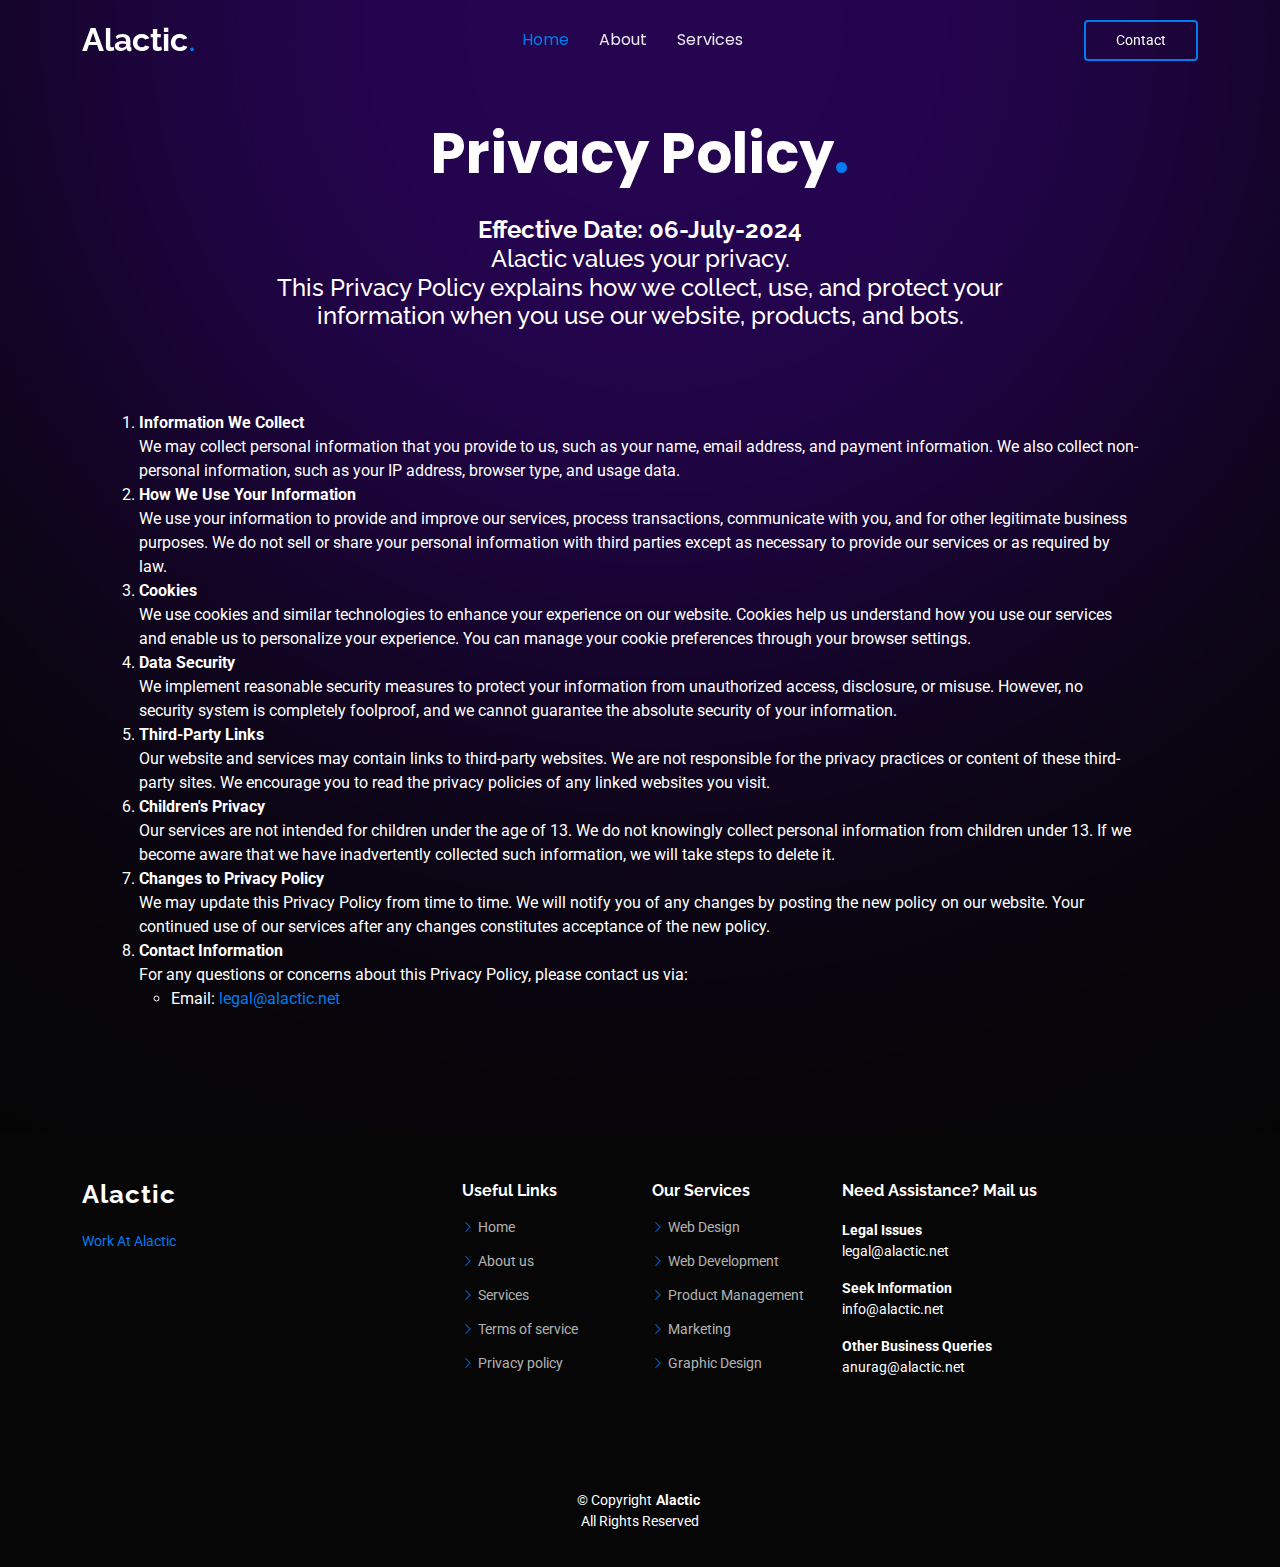
==== commit 2f57c9fb: "Fixed Footer + TOS + Privacy Policy" ====
--- a/privacy.html
+++ b/privacy.html
@@ -1,159 +1,232 @@
 <!DOCTYPE html>
 <html lang="en">
+
 <head>
+  <meta charset="utf-8">
+  <meta content="width=device-width, initial-scale=1.0" name="viewport">
   <title>Alactic</title>
-  <meta charset="UTF-8">
-  <link rel="shortcut icon" href="images/logo.png" type="image/x-icon">
-  <meta name="viewport" content="width=device-width, initial-scale=1.0">
-  <meta http-equiv="X-UA-Compatible" content="ie=edge">
-  <link rel="stylesheet" href="vendors/owl-carousel/css/owl.carousel.min.css">
-  <link rel="stylesheet" href="vendors/owl-carousel/css/owl.theme.default.css">
-  <link rel="stylesheet" href="vendors/mdi/css/materialdesignicons.min.css">
-  <link rel="stylesheet" href="vendors/aos/css/aos.css">
-  <link rel="stylesheet" href="css/style.min.css">
-  <link rel="stylesheet" href="css/style.css">
+  <meta content="" name="description">
+  <meta content="" name="keywords">
+
+  <!-- Favicons -->
+  <link href="assets/img/logo.png" rel="icon">
+  <link href="assets/img/logo.png" rel="apple-touch-icon">
+
+  <!-- Fonts -->
+  <link href="https://fonts.googleapis.com" rel="preconnect">
+  <link href="https://fonts.gstatic.com" rel="preconnect" crossorigin>
+  <link href="https://fonts.googleapis.com/css2?family=Roboto:ital,wght@0,100;0,300;0,400;0,500;0,700;0,900;1,100;1,300;1,400;1,500;1,700;1,900&family=Poppins:ital,wght@0,100;0,200;0,300;0,400;0,500;0,600;0,700;0,800;0,900;1,100;1,200;1,300;1,400;1,500;1,600;1,700;1,800;1,900&family=Raleway:ital,wght@0,100;0,200;0,300;0,400;0,500;0,600;0,700;0,800;0,900;1,100;1,200;1,300;1,400;1,500;1,600;1,700;1,800;1,900&display=swap" rel="stylesheet">
+
+  <!-- Vendor CSS Files -->
+  <link href="assets/vendor/bootstrap/css/bootstrap.min.css" rel="stylesheet">
+  <link href="assets/vendor/bootstrap-icons/bootstrap-icons.css" rel="stylesheet">
+  <link href="assets/vendor/aos/aos.css" rel="stylesheet">
+  <link href="assets/vendor/swiper/swiper-bundle.min.css" rel="stylesheet">
+  <link href="assets/vendor/glightbox/css/glightbox.min.css" rel="stylesheet">
+
+  <!-- Main CSS File -->
+  <link href="assets/css/main.css" rel="stylesheet">
+
+  <!-- =======================================================
+  * Template Name: Alactic
+  * Template URL: https://bootstrapmade.com/Alactic-free-multipurpose-html-bootstrap-template/
+  * Updated: Jun 29 2024 with Bootstrap v5.3.3
+  * Author: BootstrapMade.com
+  * License: https://bootstrapmade.com/license/
+  ======================================================== -->
 </head>
-<body id="body" data-spy="scroll" data-target=".navbar" data-offset="100">
-  <header id="header-section">
-    <nav class="navbar navbar-expand-lg pl-3 pl-sm-0" id="navbar">
-    <div class="container">
-      <div class="navbar-brand-wrapper d-flex w-100" style="display: flex; align-items: center;">
-        <img src="images/logo-black.png" alt="" height='40'>
-        <button class="navbar-toggler ml-auto" type="button" data-toggle="collapse" data-target="#navbarSupportedContent" aria-controls="navbarSupportedContent" aria-expanded="false" aria-label="Toggle navigation">
-          <span class="mdi mdi-menu navbar-toggler-icon"></span>
-        </button> 
+
+<body class="index-page">
+
+  <header id="header" class="header d-flex align-items-center fixed-top">
+    <div class="container-fluid container-xl position-relative d-flex align-items-center justify-content-between">
+
+      <a href="/" class="logo d-flex align-items-center me-auto me-lg-0">
+        <!-- Uncomment the line below if you also wish to use an image logo -->
+        <!-- <img src="assets/img/logo.png" alt=""> -->
+        <h1 class="sitename">Alactic</h1>
+        <span>.</span>
+      </a>
+
+      <nav id="navmenu" class="navmenu">
+        <ul>
+          <li><a href="/" class="active">Home<br></a></li>
+          <li><a href="/#about">About</a></li>
+          <li><a href="/#services">Services</a></li>
+          <!-- <li><a href="#portfolio">Portfolio</a></li>
+          <li><a href="#team">Team</a></li> -->
+          <!-- <li class="dropdown"><a href="#"><span>Dropdown</span> <i class="bi bi-chevron-down toggle-dropdown"></i></a>
+            <ul>
+              <li><a href="#">Dropdown 1</a></li>
+              <li class="dropdown"><a href="#"><span>Deep Dropdown</span> <i class="bi bi-chevron-down toggle-dropdown"></i></a>
+                <ul>
+                  <li><a href="#">Deep Dropdown 1</a></li>
+                  <li><a href="#">Deep Dropdown 2</a></li>
+                  <li><a href="#">Deep Dropdown 3</a></li>
+                  <li><a href="#">Deep Dropdown 4</a></li>
+                  <li><a href="#">Deep Dropdown 5</a></li>
+                </ul>
+              </li>
+              <li><a href="#">Dropdown 2</a></li>
+              <li><a href="#">Dropdown 3</a></li>
+              <li><a href="#">Dropdown 4</a></li>
+            </ul>
+          </li> -->
+          <!-- <li><a href="#contact">Contact</a></li> -->
+        </ul>
+        <i class="mobile-nav-toggle d-xl-none bi bi-list"></i>
+      </nav>
+
+      <a class="btn-getstarted" href="/#contact">Contact</a>
+
+    </div>
+  </header>
+
+  <main class="main">
+
+    <!-- Hero Section -->
+    <section id="hero" class="hero section dark-background">
+
+      <img src="assets/img/hero.png" alt="" data-aos="fade-in">
+
+      <div class="container">
+
+        <div class="row justify-content-center text-center" data-aos="fade-up" data-aos-delay="100">
+          <div class="col-xl-8 col-lg-10">
+            <h2>Privacy Policy<span>.</span></h2>
+            <h4>
+                 <br> <b> Effective Date: 06-July-2024</b> <br> Alactic values your privacy. <br> This Privacy Policy explains how we collect, use, and protect your<br> information when you use our website, products, and bots.
+            <!-- <p>We are team of talented developers.</p> -->
+          </div>
+        </div>
+
+        <div class="row gy-4 mt-5 justify-content-center" data-aos="fade-up" data-aos-delay="200" style="display: flex; align-items: center; justify-content: center;">
+          <ol style="width: 90%; text-align: left;">
+            <li><b>Information We Collect</b><br>
+              We may collect personal information that you provide to us, such as your name, email address, and payment information. 
+              We also collect non-personal information, such as your IP address, browser type, and usage data.
+            </li>
+          
+            <li><b>How We Use Your Information</b><br>
+              We use your information to provide and improve our services, process transactions, communicate with you, 
+              and for other legitimate business purposes. We do not sell or share your personal information with third parties 
+              except as necessary to provide our services or as required by law.
+            </li>
+          
+            <li><b>Cookies</b><br>
+              We use cookies and similar technologies to enhance your experience on our website. Cookies help us understand 
+              how you use our services and enable us to personalize your experience. You can manage your cookie preferences 
+              through your browser settings.
+            </li>
+          
+            <li><b>Data Security</b><br>
+              We implement reasonable security measures to protect your information from unauthorized access, disclosure, or misuse. 
+              However, no security system is completely foolproof, and we cannot guarantee the absolute security of your information.
+            </li>
+          
+            <li><b>Third-Party Links</b><br>
+              Our website and services may contain links to third-party websites. We are not responsible for the privacy practices 
+              or content of these third-party sites. We encourage you to read the privacy policies of any linked websites you visit.
+            </li>
+          
+            <li><b>Children's Privacy</b><br>
+              Our services are not intended for children under the age of 13. We do not knowingly collect personal information 
+              from children under 13. If we become aware that we have inadvertently collected such information, we will take 
+              steps to delete it.
+            </li>
+          
+            <li><b>Changes to Privacy Policy</b><br>
+              We may update this Privacy Policy from time to time. We will notify you of any changes by posting the new policy 
+              on our website. Your continued use of our services after any changes constitutes acceptance of the new policy.
+            </li>
+          
+            <li><b>Contact Information</b><br>
+              For any questions or concerns about this Privacy Policy, please contact us via:
+              <ul>
+                <li>Email: <a href="mailto:legal@alactic.net">legal@alactic.net</a></li>
+              </ul>
+            </li>
+          </ol>
+          
+          <div class="col-xl-2 col-md-4" data-aos="fade-up" data-aos-delay="400">
+            </div></div></div></section></main>
+        </div>
+
+  <footer id="footer" class="footer dark-background">
+
+    <div class="footer-top">
+      <div class="container">
+        <div class="row gy-4">
+          <div class="col-lg-4 col-md-6 footer-about">
+            <a href="index.html" class="logo d-flex align-items-center">
+              <span class="sitename">Alactic</span>
+            </a>
+            <div class=" d-flex mt-4">
+              <a href="">Work At Alactic</a>
+            </div>
+          </div>
+
+          <div class="col-lg-2 col-md-3 footer-links">
+            <h4>Useful Links</h4>
+            <ul>
+              <li><i class="bi bi-chevron-right"></i> <a href="#"> Home</a></li>
+              <li><i class="bi bi-chevron-right"></i> <a href="/#about"> About us</a></li>
+              <li><i class="bi bi-chevron-right"></i> <a href="/#services"> Services</a></li>
+              <li><i class="bi bi-chevron-right"></i> <a href="/tos.html"> Terms of service</a></li>
+              <li><i class="bi bi-chevron-right"></i> <a href="/privacy.html"> Privacy policy</a></li>
+            </ul>
+          </div>
+
+          <div class="col-lg-2 col-md-3 footer-links">
+            <h4>Our Services</h4>
+            <ul>
+              <li><i class="bi bi-chevron-right"></i> <a> Web Design</a></li>
+              <li><i class="bi bi-chevron-right"></i> <a> Web Development</a></li>
+              <li><i class="bi bi-chevron-right"></i> <a> Product Management</a></li>
+              <li><i class="bi bi-chevron-right"></i> <a> Marketing</a></li>
+              <li><i class="bi bi-chevron-right"></i> <a> Graphic Design</a></li>
+            </ul>
+          </div>
+
+          <div class="col-lg-4 col-md-12 footer-newsletter">
+            <h4>Need Assistance? Mail us</h4>
+            <p><b>Legal Issues</b><br> legal@alactic.net</p>
+            <p><b>Seek Information</b><br> info@alactic.net</p>
+            <p><b>Other Business Queries</b><br> anurag@alactic.net</p>
+          </div>
+
+        </div>
       </div>
-      <div class="collapse navbar-collapse navbar-menu-wrapper" id="navbarSupportedContent">
-        <ul class="navbar-nav align-items-lg-center align-items-start ml-auto">
-          <li class="d-flex align-items-center justify-content-between pl-4 pl-lg-0">
-            <div class="navbar-collapse-logo">
-              <img src="images/logo-black.png" alt="" height='40'>
-            </div>
-            <button class="navbar-toggler close-button" type="button" data-toggle="collapse" data-target="#navbarSupportedContent" aria-controls="navbarSupportedContent" aria-expanded="false" aria-label="Toggle navigation">
-              <span class="mdi mdi-close navbar-toggler-icon pl-5"></span>
-            </button>
-          </li>
-          <li class="nav-item">
-            <a class="nav-link" href="/">Home <span class="sr-only">(current)</span></a>
-          </li>
-          <li class="nav-item">
-            <a class="nav-link" href="/#features-section">About</a>
-          </li>
-          <li class="nav-item">
-            <a class="nav-link" href="/#case-studies-section">Services</a>  
-          </li>
-          <li class="nav-item">
-            <a class="nav-link" href="/#feedback-section">Portfolio</a>
-          </li>
-          <li class="nav-item btn-contact-us pl-4 pl-lg-0">
-            <button class="btn btn-info" data-toggle="modal" data-target="#exampleModal" style="box-shadow: 1px 1px 2.1875rem 1.125rem rgba(0, 140, 255, 0.24);">Contact Us</button>
-          </li>
-        </ul>
+    </div>
+
+    <div class="copyright">
+      <div class="container text-center">
+        <p>© <span>Copyright</span><strong class="px-1 sitename">Alactic</strong><br><span>All Rights Reserved</span></p>
+        <div class="credits">
+        </div>
       </div>
-    </div> 
-    </nav>   
-  </header>
-  <div class="banner" >
-    <div class="container">
-      <h1 class="font-weight-semibold">Privacy Policy</h1>
-      <h6 class="font-weight-normal text-muted pb-3"> <br> <b> Effective Date: 06-July-2024</b> <br> Alactic values your privacy. <br> This Privacy Policy explains how we collect, use, and protect your information <br> when you use our website, products, and bots.</h6>
-      
-      <!-- <div data-w-id="cd749424-ea4f-2945-4b81-8ec569011acb" class="section thin-section gradient-bar" style="margin-top: 20px;"></div> -->
-
-      <!-- <section style="display: flex; align-items: center; justify-content: center; padding-top: 12px; padding-bottom: 10px;">
-        <div style="border-right: 1px solid black; ; width: 100%; margin: 0;"><h5>Website Developement</h5></div>
-        <div style="border-right: 1px solid black; ; width: 100%; margin: 0;"><h5>SEO</h5></div>
-        <div style=" width: 100%; margin: 0;"><h5>Hosting</h5></div>
-      </section> -->
-      
-      <!-- <div data-w-id="cd749424-ea4f-2945-4b81-8ec569011acb" class="section thin-section gradient-bar"></div> -->
-      <!-- <img src="images/Group171.svg" alt="" class="img-fluid"> -->
-
-      <div style="width: 100%; display: flex; align-items: center; justify-content: center;">
-
-<ol style="width: 80%; text-align: left;">
-<li><b>Information We Collect</b><br>
-We may collect personal information that you provide to us, such as your name, email address, and payment information. We also collect non-personal information, such as your IP address, browser type, and usage data.
-
-<li><b>How We Use Your Information</b><br>
-We use your information to provide and improve our services, process transactions, communicate with you, and for other legitimate business purposes. We do not sell or share your personal information with third parties except as necessary to provide our services or as required by law.
-
-<li><b>Cookies</b><br>
-We use cookies and similar technologies to enhance your experience on our website. Cookies help us understand how you use our services and enable us to personalize your experience. You can manage your cookie preferences through your browser settings.
-
-<li><b>Data Security</b><br>
-We implement reasonable security measures to protect your information from unauthorized access, disclosure, or misuse. However, no security system is completely foolproof, and we cannot guarantee the absolute security of your information.
-
-<li><b>Third-Party Links</b><br>
-Our website and services may contain links to third-party websites. We are not responsible for the privacy practices or content of these third-party sites. We encourage you to read the privacy policies of any linked websites you visit.
-
-<li><b>Children's Privacy</b><br>
-Our services are not intended for children under the age of 13. We do not knowingly collect personal information from children under 13. If we become aware that we have inadvertently collected such information, we will take steps to delete it.
-
-<li><b>Changes to Privacy Policy</b><br>
-We may update this Privacy Policy from time to time. We will notify you of any changes by posting the new policy on our website. Your continued use of our services after any changes constitutes acceptance of the new policy.
-
-<li><b>Contact Information</b><br>
-For any questions or concerns about this Privacy Policy, please contact us via:
-</ol>
-
-</div>
-<div>
-    <a class="btn btn-opacity-success ml-1" style="color: black;"  data-toggle="modal" data-target="#exampleModal" >Contact Us</a>
-    <br><br>
-  </div>
-      
     </div>
-    </div>
-
-
-      <footer class="border-top">
-        <p class="text-center text-muted pt-4">Copyright © 2024<a href="https://www.alactic.net/" class="px-1">Alactic.</a>All rights reserved.</p>
-      </footer>
-
-
-
-      <!-- Modal for Contact - us Button -->
-      <div class="modal fade" id="exampleModal" tabindex="-1" role="dialog" aria-labelledby="exampleModalLabel" aria-hidden="true">
-        <div class="modal-dialog" role="document">
-          <div class="modal-content">
-            <div class="modal-header">
-              <h4 class="modal-title" id="exampleModalLabel">Contact Us</h4>
-              
-            </div>
-            <div class="modal-body">
-              <form
-              action="https://formcarry.com/s/w4mtzeBLoi0"
-              method="POST">
-                <div class="form-group">
-                  <label for="Name">Name</label>
-                  <input type="text" class="form-control" id="name" name="name" placeholder="Name" required>
-                </div>
-                <div class="form-group">
-                  <label for="Email">Email</label>
-                  <input type="email" class="form-control" id="Email-1" placeholder="Email" name="email" required>
-                </div>
-                <div class="form-group">
-                  <label for="Message">Message</label>
-                  <textarea class="form-control" id="Message" placeholder="Enter your Message" name="message" required></textarea>
-                </div>
-                <div class="modal-footer">
-                  <button type="button" class="btn btn-light" data-dismiss="modal">Close</button>
-                  <button type="submit" class="btn btn-success">Submit</button>
-                </div>
-                <h5 class="modal-title" id="exampleModelLabel" style="padding-bottom: 30px;">Connect To us Via <a href="https://discord.com/users/673464245031272469"><img width="35" height="35" src="https://img.icons8.com/ios-filled/50/discord-logo.png" alt="discord-logo"/></a></h2>
-              </form>
-            </div>
-            
-          </div>
-        </div>
-      </div>
-    </div> 
-  </div>
-  <script src="vendors/jquery/jquery.min.js"></script>
-  <script src="vendors/bootstrap/bootstrap.min.js"></script>
-  <script src="vendors/owl-carousel/js/owl.carousel.min.js"></script>
-  <script src="vendors/aos/js/aos.js"></script>
-  <script src="js/landingpage.js"></script>
+
+  </footer>
+
+  <!-- Scroll Top -->
+  <a href="#" id="scroll-top" class="scroll-top d-flex align-items-center justify-content-center"><i class="bi bi-arrow-up-short"></i></a>
+
+  <!-- Preloader -->
+  <div id="preloader"></div>
+
+  <!-- Vendor JS Files -->
+  <script src="assets/vendor/bootstrap/js/bootstrap.bundle.min.js"></script>
+  <script src="assets/vendor/aos/aos.js"></script>
+  <script src="assets/vendor/swiper/swiper-bundle.min.js"></script>
+  <script src="assets/vendor/glightbox/js/glightbox.min.js"></script>
+  <script src="assets/vendor/imagesloaded/imagesloaded.pkgd.min.js"></script>
+  <script src="assets/vendor/isotope-layout/isotope.pkgd.min.js"></script>
+  <script src="assets/vendor/purecounter/purecounter_vanilla.js"></script>
+
+  <!-- Main JS File -->
+  <script src="assets/js/main.js"></script>
+
 </body>
+
 </html>